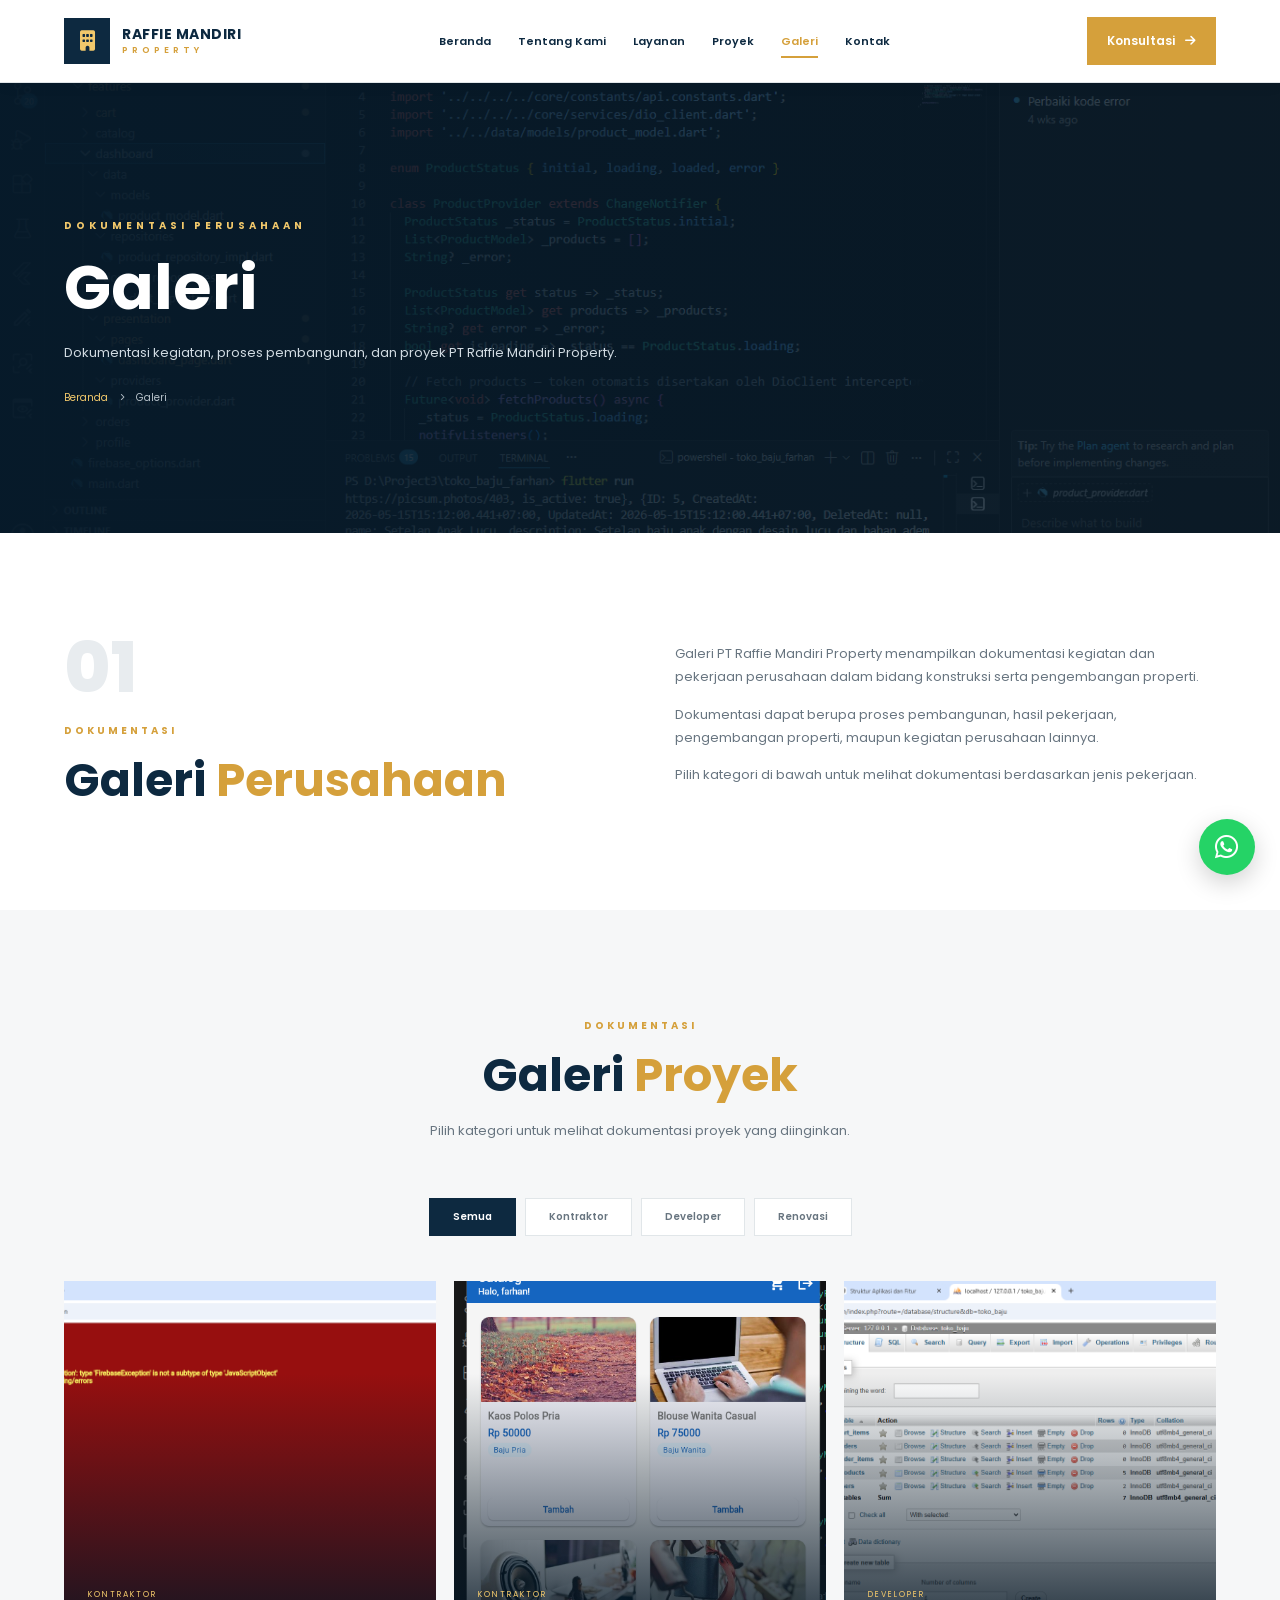
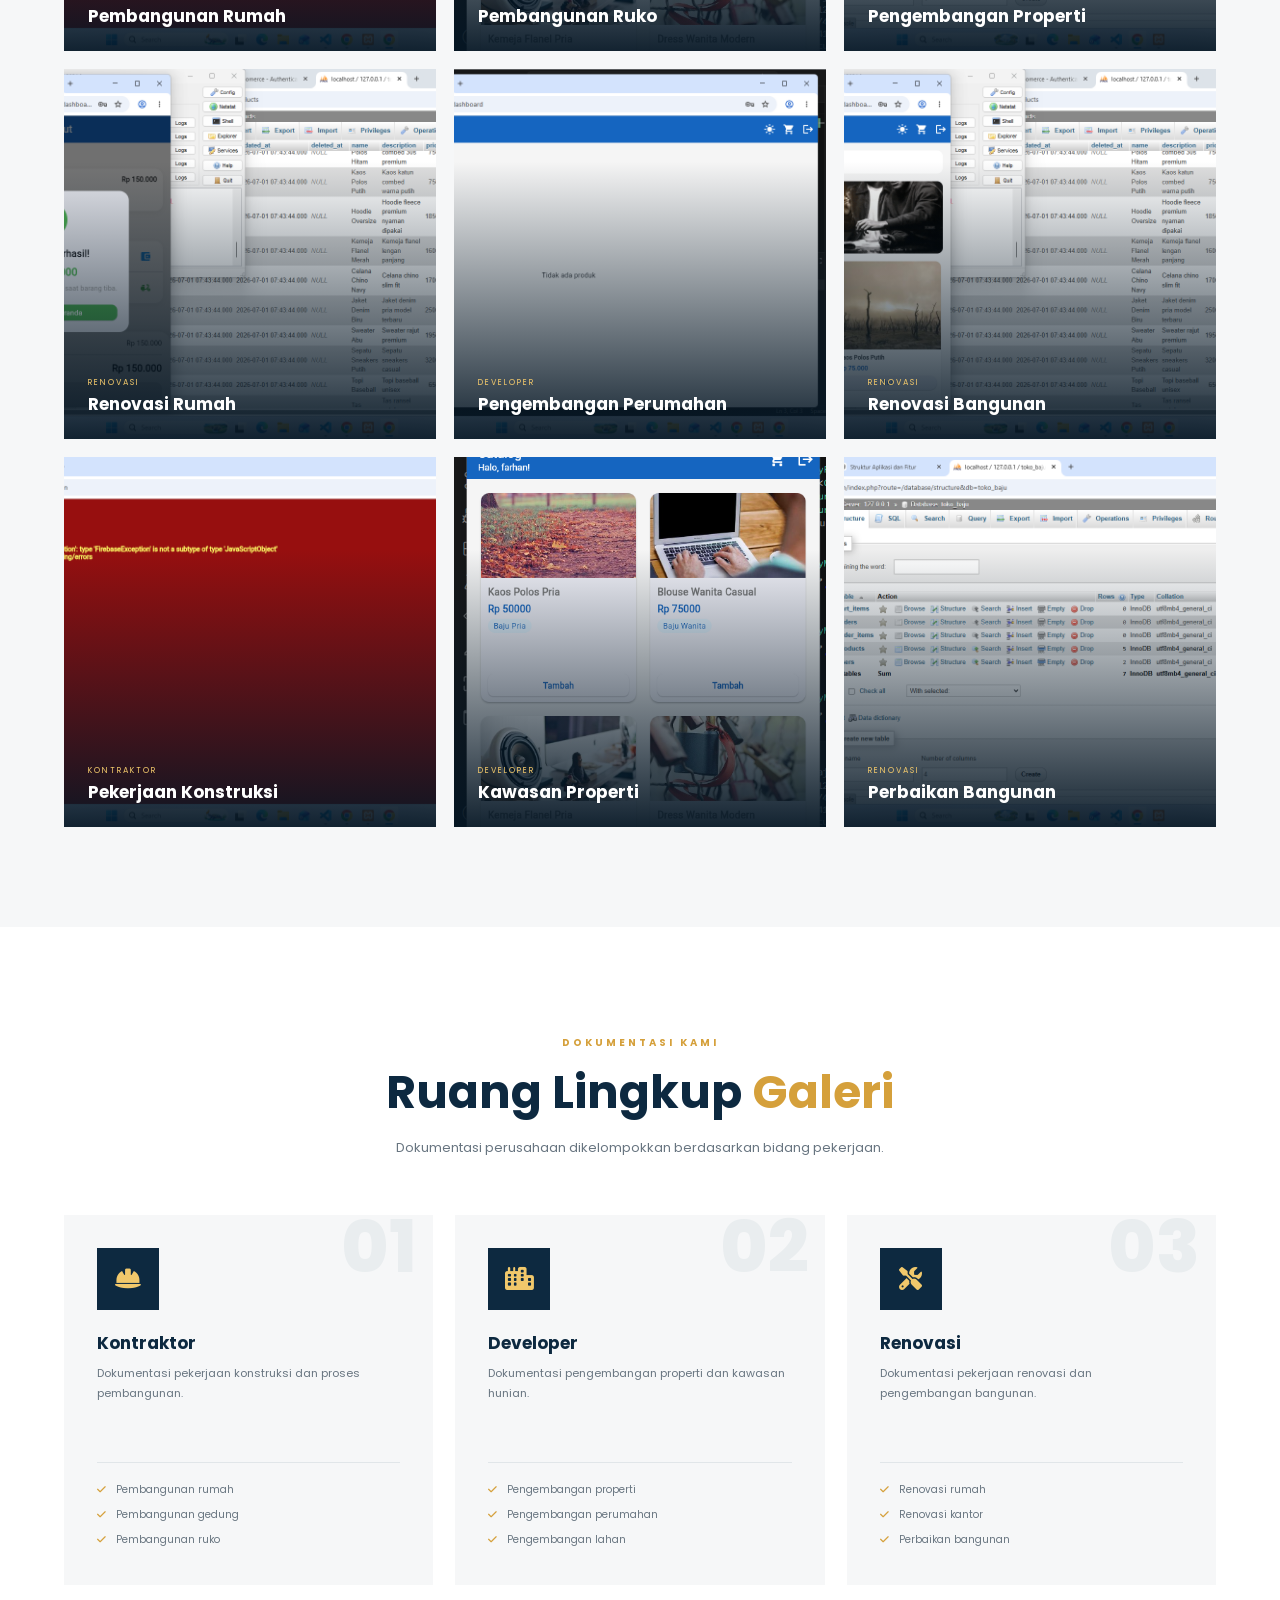
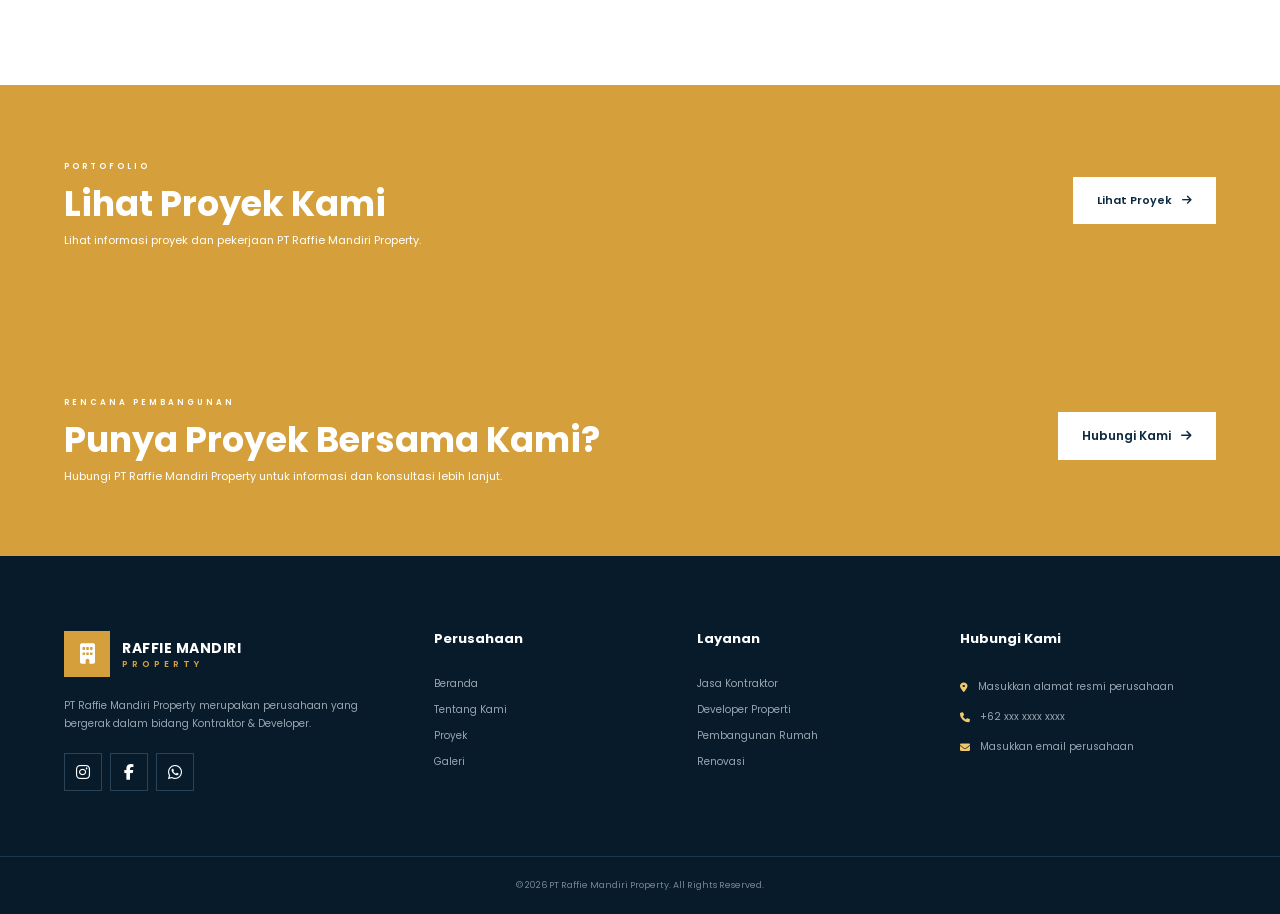
==== galeri.html @ cf50ecf3 "first commit" ====
<!DOCTYPE html>
<html lang="id">

<head>
    <meta charset="UTF-8">
    <meta name="viewport" content="width=device-width, initial-scale=1.0">

    <title>Galeri | PT Raffie Mandiri Property</title>

    <meta name="description"
          content="Galeri dokumentasi proyek dan kegiatan PT Raffie Mandiri Property dalam bidang kontraktor dan developer.">

    <!-- GOOGLE FONT -->
    <link rel="preconnect" href="https://fonts.googleapis.com">
    <link rel="preconnect"
          href="https://fonts.gstatic.com"
          crossorigin>

    <link href="https://fonts.googleapis.com/css2?family=Poppins:wght@400;500;600;700;800&display=swap"
          rel="stylesheet">

    <!-- FONT AWESOME -->
    <link rel="stylesheet"
          href="https://cdnjs.cloudflare.com/ajax/libs/font-awesome/6.5.2/css/all.min.css">

    <!-- CSS -->
    <link rel="stylesheet" href="css/style.css">

</head>

<body>


<!-- =====================================================
     HEADER
===================================================== -->

<header class="header" id="header">

    <div class="container navbar">

        <!-- LOGO -->
        <a href="index.html" class="logo">

            <div class="logo-icon">
                <i class="fa-solid fa-building"></i>
            </div>

            <div class="logo-text">
                <strong>RAFFIE MANDIRI</strong>
                <span>PROPERTY</span>
            </div>

        </a>


        <!-- NAVIGATION -->
        <nav class="nav-menu" id="navMenu">

            <a href="index.html">
                Beranda
            </a>

            <a href="tentang.html">
                Tentang Kami
            </a>

            <a href="layanan.html">
                Layanan
            </a>

            <a href="proyek.html">
                Proyek
            </a>

            <a href="galeri.html" class="active">
                Galeri
            </a>

            <a href="kontak.html">
                Kontak
            </a>

        </nav>


        <!-- BUTTON KONSULTASI -->
        <a href="kontak.html"
           class="btn btn-nav">

            Konsultasi

            <i class="fa-solid fa-arrow-right"></i>

        </a>


        <!-- MOBILE MENU -->
        <button class="menu-toggle"
                id="menuToggle"
                aria-label="Buka menu">

            <i class="fa-solid fa-bars"></i>

        </button>

    </div>

</header>


<!-- =====================================================
     HERO
===================================================== -->

<section class="page-hero">

    <div class="container">

        <span class="hero-small">
            DOKUMENTASI PERUSAHAAN
        </span>

        <h1>
            Galeri
        </h1>

        <p class="hero-description">
            Dokumentasi kegiatan, proses pembangunan,
            dan proyek PT Raffie Mandiri Property.
        </p>


        <div class="breadcrumb">

            <a href="index.html">
                Beranda
            </a>

            <i class="fa-solid fa-chevron-right"></i>

            <span>
                Galeri
            </span>

        </div>

    </div>

</section>


<!-- =====================================================
     INTRO GALERI
===================================================== -->

<section class="section">

    <div class="container service-introduction">

        <!-- LEFT -->
        <div>

            <span class="service-page-number">
                01
            </span>

            <span class="section-label">
                Dokumentasi
            </span>

            <h2>
                Galeri
                <span>Perusahaan</span>
            </h2>

        </div>


        <!-- RIGHT -->
        <div>

            <p>
                Galeri PT Raffie Mandiri Property
                menampilkan dokumentasi kegiatan dan
                pekerjaan perusahaan dalam bidang
                konstruksi serta pengembangan properti.
            </p>

            <p>
                Dokumentasi dapat berupa proses pembangunan,
                hasil pekerjaan, pengembangan properti,
                maupun kegiatan perusahaan lainnya.
            </p>

            <p>
                Pilih kategori di bawah untuk melihat
                dokumentasi berdasarkan jenis pekerjaan.
            </p>

        </div>

    </div>

</section>


<!-- =====================================================
     GALERI
===================================================== -->

<section class="project-section">

    <div class="container">


        <!-- TITLE -->
        <div class="section-center">

            <span class="section-label">
                Dokumentasi
            </span>

            <h2>
                Galeri
                <span>Proyek</span>
            </h2>

            <p>
                Pilih kategori untuk melihat dokumentasi
                proyek yang diinginkan.
            </p>

        </div>


        <!-- =================================================
             FILTER
        ================================================== -->

        <div class="gallery-filter">

            <button class="active"
                    data-filter="all">
                Semua
            </button>

            <button data-filter="kontraktor">
                Kontraktor
            </button>

            <button data-filter="developer">
                Developer
            </button>

            <button data-filter="renovasi">
                Renovasi
            </button>

        </div>


        <!-- =================================================
             GALLERY GRID
        ================================================== -->

        <div class="gallery-grid">


            <!-- =================================================
                 GALERI 01
            ================================================== -->

            <article class="gallery-item"
                     data-category="kontraktor">

                <img src="images/proyek-1.jpg"
                     alt="Dokumentasi pembangunan rumah"
                     loading="lazy">

                <div class="gallery-overlay">

                    <span>
                        KONTRAKTOR
                    </span>

                    <h3>
                        Pembangunan Rumah
                    </h3>

                </div>


                <button class="gallery-view"
                        data-image="images/proyek-1.jpg"
                        aria-label="Lihat foto pembangunan rumah">

                    <i class="fa-solid fa-expand"></i>

                </button>

            </article>


            <!-- =================================================
                 GALERI 02
            ================================================== -->

            <article class="gallery-item"
                     data-category="kontraktor">

                <img src="images/proyek-2.jpg"
                     alt="Dokumentasi pembangunan ruko"
                     loading="lazy">

                <div class="gallery-overlay">

                    <span>
                        KONTRAKTOR
                    </span>

                    <h3>
                        Pembangunan Ruko
                    </h3>

                </div>


                <button class="gallery-view"
                        data-image="images/proyek-2.jpg"
                        aria-label="Lihat foto pembangunan ruko">

                    <i class="fa-solid fa-expand"></i>

                </button>

            </article>


            <!-- =================================================
                 GALERI 03
            ================================================== -->

            <article class="gallery-item"
                     data-category="developer">

                <img src="images/proyek-3.jpg"
                     alt="Dokumentasi pengembangan properti"
                     loading="lazy">

                <div class="gallery-overlay">

                    <span>
                        DEVELOPER
                    </span>

                    <h3>
                        Pengembangan Properti
                    </h3>

                </div>


                <button class="gallery-view"
                        data-image="images/proyek-3.jpg"
                        aria-label="Lihat foto pengembangan properti">

                    <i class="fa-solid fa-expand"></i>

                </button>

            </article>


            <!-- =================================================
                 GALERI 04
            ================================================== -->

            <article class="gallery-item"
                     data-category="renovasi">

                <img src="images/proyek-4.jpg"
                     alt="Dokumentasi renovasi rumah"
                     loading="lazy">

                <div class="gallery-overlay">

                    <span>
                        RENOVASI
                    </span>

                    <h3>
                        Renovasi Rumah
                    </h3>

                </div>


                <button class="gallery-view"
                        data-image="images/proyek-4.jpg"
                        aria-label="Lihat foto renovasi rumah">

                    <i class="fa-solid fa-expand"></i>

                </button>

            </article>


            <!-- =================================================
                 GALERI 05
            ================================================== -->

            <article class="gallery-item"
                     data-category="developer">

                <img src="images/proyek-5.jpg"
                     alt="Dokumentasi pengembangan perumahan"
                     loading="lazy">

                <div class="gallery-overlay">

                    <span>
                        DEVELOPER
                    </span>

                    <h3>
                        Pengembangan Perumahan
                    </h3>

                </div>


                <button class="gallery-view"
                        data-image="images/proyek-5.jpg"
                        aria-label="Lihat foto pengembangan perumahan">

                    <i class="fa-solid fa-expand"></i>

                </button>

            </article>


            <!-- =================================================
                 GALERI 06
            ================================================== -->

            <article class="gallery-item"
                     data-category="renovasi">

                <img src="images/proyek-6.jpg"
                     alt="Dokumentasi renovasi bangunan"
                     loading="lazy">

                <div class="gallery-overlay">

                    <span>
                        RENOVASI
                    </span>

                    <h3>
                        Renovasi Bangunan
                    </h3>

                </div>


                <button class="gallery-view"
                        data-image="images/proyek-6.jpg"
                        aria-label="Lihat foto renovasi bangunan">

                    <i class="fa-solid fa-expand"></i>

                </button>

            </article>


            <!-- =================================================
                 GALERI 07
            ================================================== -->

            <article class="gallery-item"
                     data-category="kontraktor">

                <img src="images/proyek-1.jpg"
                     alt="Dokumentasi pekerjaan konstruksi"
                     loading="lazy">

                <div class="gallery-overlay">

                    <span>
                        KONTRAKTOR
                    </span>

                    <h3>
                        Pekerjaan Konstruksi
                    </h3>

                </div>


                <button class="gallery-view"
                        data-image="images/proyek-1.jpg"
                        aria-label="Lihat foto pekerjaan konstruksi">

                    <i class="fa-solid fa-expand"></i>

                </button>

            </article>


            <!-- =================================================
                 GALERI 08
            ================================================== -->

            <article class="gallery-item"
                     data-category="developer">

                <img src="images/proyek-2.jpg"
                     alt="Dokumentasi kawasan properti"
                     loading="lazy">

                <div class="gallery-overlay">

                    <span>
                        DEVELOPER
                    </span>

                    <h3>
                        Kawasan Properti
                    </h3>

                </div>


                <button class="gallery-view"
                        data-image="images/proyek-2.jpg"
                        aria-label="Lihat foto kawasan properti">

                    <i class="fa-solid fa-expand"></i>

                </button>

            </article>


            <!-- =================================================
                 GALERI 09
            ================================================== -->

            <article class="gallery-item"
                     data-category="renovasi">

                <img src="images/proyek-3.jpg"
                     alt="Dokumentasi perbaikan bangunan"
                     loading="lazy">

                <div class="gallery-overlay">

                    <span>
                        RENOVASI
                    </span>

                    <h3>
                        Perbaikan Bangunan
                    </h3>

                </div>


                <button class="gallery-view"
                        data-image="images/proyek-3.jpg"
                        aria-label="Lihat foto perbaikan bangunan">

                    <i class="fa-solid fa-expand"></i>

                </button>

            </article>


        </div>

    </div>

</section>


<!-- =====================================================
     KATEGORI DOKUMENTASI
===================================================== -->

<section class="section">

    <div class="container">

        <div class="section-center">

            <span class="section-label">
                Dokumentasi Kami
            </span>

            <h2>
                Ruang Lingkup
                <span>Galeri</span>
            </h2>

            <p>
                Dokumentasi perusahaan dikelompokkan
                berdasarkan bidang pekerjaan.
            </p>

        </div>


        <div class="business-grid">


            <!-- KONTRAKTOR -->
            <article class="business-card">

                <span class="business-card-number">
                    01
                </span>

                <div class="business-icon">
                    <i class="fa-solid fa-helmet-safety"></i>
                </div>

                <h3>
                    Kontraktor
                </h3>

                <p>
                    Dokumentasi pekerjaan konstruksi
                    dan proses pembangunan.
                </p>

                <ul>

                    <li>
                        <i class="fa-solid fa-check"></i>
                        Pembangunan rumah
                    </li>

                    <li>
                        <i class="fa-solid fa-check"></i>
                        Pembangunan gedung
                    </li>

                    <li>
                        <i class="fa-solid fa-check"></i>
                        Pembangunan ruko
                    </li>

                </ul>

            </article>


            <!-- DEVELOPER -->
            <article class="business-card">

                <span class="business-card-number">
                    02
                </span>

                <div class="business-icon">
                    <i class="fa-solid fa-city"></i>
                </div>

                <h3>
                    Developer
                </h3>

                <p>
                    Dokumentasi pengembangan properti
                    dan kawasan hunian.
                </p>

                <ul>

                    <li>
                        <i class="fa-solid fa-check"></i>
                        Pengembangan properti
                    </li>

                    <li>
                        <i class="fa-solid fa-check"></i>
                        Pengembangan perumahan
                    </li>

                    <li>
                        <i class="fa-solid fa-check"></i>
                        Pengembangan lahan
                    </li>

                </ul>

            </article>


            <!-- RENOVASI -->
            <article class="business-card">

                <span class="business-card-number">
                    03
                </span>

                <div class="business-icon">
                    <i class="fa-solid fa-screwdriver-wrench"></i>
                </div>

                <h3>
                    Renovasi
                </h3>

                <p>
                    Dokumentasi pekerjaan renovasi
                    dan pengembangan bangunan.
                </p>

                <ul>

                    <li>
                        <i class="fa-solid fa-check"></i>
                        Renovasi rumah
                    </li>

                    <li>
                        <i class="fa-solid fa-check"></i>
                        Renovasi kantor
                    </li>

                    <li>
                        <i class="fa-solid fa-check"></i>
                        Perbaikan bangunan
                    </li>

                </ul>

            </article>


        </div>

    </div>

</section>


<!-- =====================================================
     PROYEK CTA
===================================================== -->

<section class="next-profile">

    <div class="container next-profile-grid">

        <div>

            <span>
                PORTOFOLIO
            </span>

            <h2>
                Lihat Proyek Kami
            </h2>

            <p>
                Lihat informasi proyek dan pekerjaan
                PT Raffie Mandiri Property.
            </p>

        </div>


        <a href="proyek.html">

            Lihat Proyek

            <i class="fa-solid fa-arrow-right"></i>

        </a>

    </div>

</section>


<!-- =====================================================
     CTA
===================================================== -->

<section class="cta">

    <div class="container cta-content">

        <div>

            <span>
                RENCANA PEMBANGUNAN
            </span>

            <h2>
                Punya Proyek Bersama Kami?
            </h2>

            <p>
                Hubungi PT Raffie Mandiri Property
                untuk informasi dan konsultasi lebih lanjut.
            </p>

        </div>


        <a href="kontak.html"
           class="btn btn-light">

            Hubungi Kami

            <i class="fa-solid fa-arrow-right"></i>

        </a>

    </div>

</section>


<!-- =====================================================
     FOOTER
===================================================== -->

<footer class="footer">

    <div class="container footer-grid">


        <!-- COMPANY -->
        <div class="footer-company">

            <a href="index.html"
               class="logo footer-logo">

                <div class="logo-icon">
                    <i class="fa-solid fa-building"></i>
                </div>

                <div class="logo-text">

                    <strong>
                        RAFFIE MANDIRI
                    </strong>

                    <span>
                        PROPERTY
                    </span>

                </div>

            </a>


            <p>
                PT Raffie Mandiri Property merupakan
                perusahaan yang bergerak dalam bidang
                Kontraktor & Developer.
            </p>


            <div class="socials">

                <a href="#"
                   aria-label="Instagram">

                    <i class="fa-brands fa-instagram"></i>

                </a>


                <a href="#"
                   aria-label="Facebook">

                    <i class="fa-brands fa-facebook-f"></i>

                </a>


                <a href="#"
                   aria-label="WhatsApp">

                    <i class="fa-brands fa-whatsapp"></i>

                </a>

            </div>

        </div>


        <!-- MENU -->
        <div class="footer-links">

            <h4>
                Perusahaan
            </h4>

            <a href="index.html">
                Beranda
            </a>

            <a href="tentang.html">
                Tentang Kami
            </a>

            <a href="proyek.html">
                Proyek
            </a>

            <a href="galeri.html">
                Galeri
            </a>

        </div>


        <!-- LAYANAN -->
        <div class="footer-links">

            <h4>
                Layanan
            </h4>

            <a href="layanan.html#kontraktor">
                Jasa Kontraktor
            </a>

            <a href="layanan.html#developer">
                Developer Properti
            </a>

            <a href="layanan.html#rumah">
                Pembangunan Rumah
            </a>

            <a href="layanan.html#renovasi">
                Renovasi
            </a>

        </div>


        <!-- CONTACT -->
        <div class="footer-contact">

            <h4>
                Hubungi Kami
            </h4>

            <p>

                <i class="fa-solid fa-location-dot"></i>

                <span>
                    Masukkan alamat resmi perusahaan
                </span>

            </p>


            <p>

                <i class="fa-solid fa-phone"></i>

                <span>
                    +62 xxx xxxx xxxx
                </span>

            </p>


            <p>

                <i class="fa-solid fa-envelope"></i>

                <span>
                    Masukkan email perusahaan
                </span>

            </p>

        </div>

    </div>


    <div class="footer-bottom">

        <p>
            &copy;
            <span id="year"></span>
            PT Raffie Mandiri Property.
            All Rights Reserved.
        </p>

    </div>

</footer>


<!-- =====================================================
     LIGHTBOX
===================================================== -->

<div class="gallery-lightbox"
     id="galleryLightbox">

    <button class="lightbox-close"
            id="lightboxClose"
            aria-label="Tutup gambar">

        <i class="fa-solid fa-xmark"></i>

    </button>


    <img src=""
         id="lightboxImage"
         alt="Preview dokumentasi proyek">

</div>


<!-- =====================================================
     WHATSAPP FLOATING
===================================================== -->

<a href="#"
   class="whatsapp"
   aria-label="Hubungi melalui WhatsApp">

    <i class="fa-brands fa-whatsapp"></i>

</a>


<!-- =====================================================
     BACK TO TOP
===================================================== -->

<button class="back-top"
        id="backTop"
        aria-label="Kembali ke atas">

    <i class="fa-solid fa-arrow-up"></i>

</button>


<!-- =====================================================
     JAVASCRIPT
===================================================== -->

<script src="js/script.js"></script>

</body>
</html>
---- css/style.css ----
/* =========================================================
   PT RAFFIE MANDIRI PROPERTY
   WEBSITE STYLE
========================================================= */

:root {
    --primary: #0d2940;
    --primary-dark: #071b2b;
    --primary-light: #173e59;

    --gold: #d5a03b;
    --gold-dark: #b98224;
    --gold-light: #f1c86b;

    --white: #ffffff;
    --light: #f6f7f8;
    --light-2: #edf1f3;

    --text: #17212b;
    --muted: #687580;
    --border: #e1e6e9;

    --shadow: 0 15px 40px rgba(7, 27, 43, 0.10);
    --transition: 0.3s ease;
}


/* =========================================================
   RESET
========================================================= */

* {
    margin: 0;
    padding: 0;
    box-sizing: border-box;
}

html {
    scroll-behavior: smooth;
    scroll-padding-top: 150px;
}

body {
    font-family: "Poppins", Arial, sans-serif;
    background: var(--white);
    color: var(--text);
    line-height: 1.7;
    overflow-x: hidden;
}

body,
button,
input,
textarea,
select {
    font-family: "Poppins", Arial, sans-serif;
}

a {
    color: inherit;
    text-decoration: none;
}

ul {
    list-style: none;
}

img {
    width: 100%;
    display: block;
}

button {
    font-family: inherit;
}

.container {
    width: min(1180px, 90%);
    margin: auto;
}

.section {
    padding: 100px 0;
}


/* =========================================================
   TYPOGRAPHY
========================================================= */

h1,
h2,
h3,
h4 {
    line-height: 1.25;
}

h2 {
    color: var(--primary);
    font-size: clamp(30px, 4vw, 46px);
    font-weight: 700;
}

h2 span {
    color: var(--gold);
}

p {
    line-height: 1.8;
}

.section-label {
    display: inline-block;
    color: var(--gold);
    font-size: 10px;
    font-weight: 700;
    letter-spacing: 3px;
    text-transform: uppercase;
}

.section-label.light {
    color: var(--gold-light);
}

.section-center {
    max-width: 720px;
    margin: 0 auto 55px;
    text-align: center;
}

.section-center h2 {
    margin: 10px 0 15px;
}

.section-center > p {
    color: var(--muted);
    font-size: 13px;
}


/* =========================================================
   BUTTON
========================================================= */

.btn {
    min-height: 48px;
    display: inline-flex;
    align-items: center;
    justify-content: center;
    gap: 10px;

    padding: 12px 24px;

    border: none;

    font-size: 12px;
    font-weight: 600;

    cursor: pointer;

    transition: var(--transition);
}

.btn i {
    transition: var(--transition);
}

.btn:hover i {
    transform: translateX(4px);
}

.btn-primary {
    color: var(--white);
    background: var(--gold);
}

.btn-primary:hover {
    background: var(--gold-dark);
    transform: translateY(-2px);
}

.btn-light {
    color: var(--primary);
    background: var(--white);
}

.btn-light:hover {
    color: var(--white);
    background: var(--primary-dark);
}


/* =========================================================
   HEADER
========================================================= */

.header {
    position: sticky;
    top: 0;
    z-index: 1000;

    width: 100%;

    background: rgba(255, 255, 255, 0.98);

    border-bottom: 1px solid var(--border);

    box-shadow: 0 3px 15px rgba(0, 0, 0, 0.04);
}

.navbar {
    min-height: 82px;

    display: flex;
    align-items: center;
    justify-content: space-between;

    gap: 25px;
}


/* =========================================================
   LOGO
========================================================= */

.logo {
    display: flex;
    align-items: center;
    gap: 12px;

    flex-shrink: 0;
}

.logo-icon {
    width: 46px;
    height: 46px;

    display: grid;
    place-items: center;

    color: var(--gold-light);
    background: var(--primary);

    font-size: 20px;
}

.logo-text {
    display: flex;
    flex-direction: column;

    line-height: 1.15;
}

.logo-text strong {
    color: var(--primary);

    font-size: 14px;
    font-weight: 700;

    letter-spacing: .5px;
}

.logo-text span {
    margin-top: 3px;

    color: var(--gold);

    font-size: 9px;
    font-weight: 600;

    letter-spacing: 4px;
}


/* =========================================================
   MAIN NAVIGATION
========================================================= */

.nav-menu {
    display: flex;
    align-items: center;
    justify-content: center;

    gap: 27px;
}

.nav-menu a {
    position: relative;

    padding: 30px 0;

    color: var(--primary);

    font-size: 11px;
    font-weight: 600;

    transition: var(--transition);
}

.nav-menu a::after {
    content: "";

    position: absolute;

    left: 0;
    bottom: 22px;

    width: 0;
    height: 2px;

    background: var(--gold);

    transition: var(--transition);
}

.nav-menu a:hover,
.nav-menu a.active {
    color: var(--gold);
}

.nav-menu a:hover::after,
.nav-menu a.active::after {
    width: 100%;
}

.btn-nav {
    padding: 11px 20px;

    color: var(--white);
    background: var(--gold);
}

.btn-nav:hover {
    background: var(--gold-dark);
}

.menu-toggle {
    width: 44px;
    height: 44px;

    display: none;
    place-items: center;

    border: none;

    color: var(--white);
    background: var(--primary);

    font-size: 19px;

    cursor: pointer;
}


/* =========================================================
   HERO INDEX
========================================================= */

.hero {
    position: relative;

    min-height: 720px;

    display: flex;
    align-items: center;

    color: var(--white);

    background:
        linear-gradient(
            90deg,
            rgba(5, 22, 36, .97) 0%,
            rgba(8, 30, 47, .91) 48%,
            rgba(8, 30, 47, .45) 100%
        ),
        url("../images/hero.jpg")
        center / cover no-repeat;
}

.hero-content {
    position: relative;
    z-index: 2;

    max-width: 780px;

    padding: 100px 0;
}

.hero-small {
    display: inline-block;

    margin-bottom: 15px;

    color: var(--gold-light);

    font-size: 10px;
    font-weight: 700;

    letter-spacing: 4px;

    text-transform: uppercase;
}

.hero h1 {
    max-width: 850px;

    margin-bottom: 22px;

    color: var(--white);

    font-size: clamp(42px, 6vw, 72px);
    font-weight: 800;

    line-height: 1.08;
}

.hero h1 span {
    color: var(--gold-light);
}

.hero-content > p {
    max-width: 680px;

    margin-bottom: 30px;

    color: #d2dce4;

    font-size: 14px;
}

.hero-buttons {
    display: flex;
    flex-wrap: wrap;

    gap: 12px;
}


/* =========================================================
   PAGE HERO
========================================================= */

.page-hero {
    min-height: 450px;

    display: flex;
    align-items: center;

    color: var(--white);

    background:
        linear-gradient(
            90deg,
            rgba(6, 26, 42, .97),
            rgba(6, 26, 42, .72)
        ),
        url("../images/hero.jpg")
        center / cover no-repeat;
}

.page-hero .container {
    padding: 80px 0;
}

.page-hero h1 {
    margin-bottom: 15px;

    color: var(--white);

    font-size: clamp(40px, 5vw, 62px);
    font-weight: 700;
}

.hero-description {
    max-width: 700px;

    margin-bottom: 25px;

    color: #d1dbe2;

    font-size: 13px;
}

.breadcrumb {
    display: flex;
    align-items: center;

    gap: 12px;

    color: #b7c2ca;

    font-size: 10px;
}

.breadcrumb a {
    color: var(--gold-light);
}

.breadcrumb i {
    font-size: 7px;
}


/* =========================================================
   TENTANG - SUB NAVIGATION
========================================================= */

.company-navigation {
    position: sticky;
    top: 82px;
    z-index: 800;

    background: var(--white);

    border-bottom: 1px solid var(--border);

    box-shadow: 0 5px 15px rgba(0, 0, 0, .03);
}

.company-nav {
    display: grid;
    grid-template-columns: repeat(6, 1fr);
}

.company-nav a {
    min-height: 70px;

    display: flex;
    align-items: center;
    justify-content: center;

    gap: 7px;

    padding: 14px 8px;

    color: var(--primary);

    border-right: 1px solid var(--border);

    text-align: center;

    font-size: 10px;
    font-weight: 600;

    transition: var(--transition);
}

.company-nav a:first-child {
    border-left: 1px solid var(--border);
}

.company-nav a span {
    color: var(--gold);

    font-size: 9px;
    font-weight: 700;
}

.company-nav a:hover {
    color: var(--white);
    background: var(--primary);
}

.company-nav a:hover span {
    color: var(--gold-light);
}


/* =========================================================
   COMPANY SECTIONS
========================================================= */

.company-two-column {
    display: grid;
    grid-template-columns: 190px minmax(0, 1fr);

    gap: 65px;
}

.company-section-number {
    padding-right: 30px;

    border-right: 1px solid var(--border);
}

.company-section-number span {
    display: block;

    color: var(--gold);

    font-size: 70px;
    font-weight: 800;

    line-height: 1;
}

.company-section-number p {
    margin-top: 15px;

    color: var(--primary);

    font-size: 9px;
    font-weight: 700;

    letter-spacing: 2px;
}

.company-content {
    width: 100%;
    max-width: 900px;
}

.company-content h2 {
    margin: 10px 0 20px;
}

.company-content > p {
    margin-bottom: 16px;

    color: var(--muted);

    font-size: 13px;
}

.company-content strong {
    color: var(--primary);
}

.gold-line {
    width: 70px;
    height: 3px;

    margin-bottom: 28px;

    background: var(--gold);
}


/* =========================================================
   KATA PENGANTAR
========================================================= */

.company-content blockquote {
    position: relative;

    margin: 30px 0;

    padding: 28px 30px 28px 35px;

    color: var(--white);
    background: var(--primary);

    border-left: 5px solid var(--gold);

    font-size: 15px;
    font-style: italic;
}

.company-content blockquote::before {
    content: "“";

    position: absolute;

    top: -20px;
    right: 20px;

    color: rgba(255, 255, 255, .08);

    font-size: 100px;
    font-weight: 800;
}

.director-sign {
    display: flex;
    flex-direction: column;

    margin-top: 30px;
}

.director-sign span {
    color: var(--muted);
    font-size: 11px;
}

.director-sign strong {
    margin-top: 5px;

    color: var(--primary);
    font-size: 14px;
}

.director-sign small {
    margin-top: 2px;

    color: var(--gold);

    font-size: 10px;
    font-weight: 600;
}


/* =========================================================
   LATAR BELAKANG
========================================================= */

.background-company {
    background: var(--light);
}

.background-points {
    display: grid;
    grid-template-columns: repeat(3, 1fr);

    gap: 15px;

    margin-top: 35px;
}

.background-points > div {
    min-height: 125px;

    display: flex;
    align-items: flex-start;

    gap: 15px;

    padding: 22px;

    background: var(--white);

    border: 1px solid var(--border);

    transition: var(--transition);
}

.background-points > div:hover {
    transform: translateY(-5px);

    border-color: var(--gold);

    box-shadow: var(--shadow);
}

.background-points i {
    margin-top: 3px;

    color: var(--gold);

    font-size: 23px;
}

.background-points span {
    display: flex;
    flex-direction: column;

    color: var(--muted);

    font-size: 10px;
}

.background-points strong {
    margin-bottom: 4px;

    color: var(--primary);

    font-size: 13px;
}


/* =========================================================
   COMPANY PROFILE
========================================================= */

.company-profile-grid {
    display: grid;
    grid-template-columns: .95fr 1.05fr;

    gap: 50px;

    align-items: center;
}

.company-profile-image {
    position: relative;

    min-width: 0;
}

.company-profile-image > img {
    height: 520px;

    object-fit: cover;

    background: var(--light-2);
}

.image-label {
    position: absolute;

    right: -20px;
    bottom: 25px;

    display: flex;
    align-items: center;

    gap: 14px;

    padding: 20px 25px;

    color: var(--white);
    background: var(--gold);

    box-shadow: var(--shadow);
}

.image-label > i {
    font-size: 27px;
}

.image-label div {
    display: flex;
    flex-direction: column;
}

.image-label strong {
    color: var(--white);

    font-size: 12px;
}

.image-label span {
    font-size: 9px;
}

.company-profile-content {
    min-width: 0;
}

.company-profile-content > p {
    margin-bottom: 14px;

    color: var(--muted);

    font-size: 12px;
}

.profile-information {
    margin-top: 27px;

    border-top: 1px solid var(--border);
}

.profile-information > div {
    display: grid;
    grid-template-columns: 145px 1fr;

    gap: 15px;

    padding: 13px 0;

    border-bottom: 1px solid var(--border);
}

.profile-information span {
    color: var(--muted);

    font-size: 10px;
}

.profile-information strong {
    color: var(--primary);

    font-size: 11px;
}


/* =========================================================
   VISI MISI
========================================================= */

.vision-company {
    padding: 100px 0;

    background: var(--primary);
}

.vision-company .section-center h2 {
    color: var(--white);
}

.vision-company .section-center > p {
    color: #b6c2ca;
}

.vision-company-grid {
    display: grid;
    grid-template-columns: repeat(2, 1fr);

    gap: 25px;
}

.vision-company-card {
    position: relative;

    min-height: 360px;

    overflow: hidden;

    padding: 40px;

    background: var(--white);

    transition: var(--transition);
}

.vision-company-card:hover {
    transform: translateY(-7px);
}

.big-number {
    position: absolute;

    top: -30px;
    right: 10px;

    color: #f0f2f3;

    font-size: 115px;
    font-weight: 800;
}

.vision-company-icon {
    position: relative;

    width: 62px;
    height: 62px;

    display: grid;
    place-items: center;

    margin-bottom: 22px;

    color: var(--white);
    background: var(--gold);

    font-size: 23px;
}

.card-small-title {
    position: relative;

    color: var(--gold);

    font-size: 9px;
    font-weight: 700;

    letter-spacing: 3px;
}

.vision-company-card h3 {
    position: relative;

    margin: 8px 0 18px;

    color: var(--primary);

    font-size: 22px;
}

.vision-company-card p {
    position: relative;

    color: var(--muted);

    font-size: 12px;
}

.vision-company-card ul {
    position: relative;

    display: grid;

    gap: 12px;
}

.vision-company-card li {
    display: flex;

    gap: 10px;

    color: var(--muted);

    font-size: 11px;
}

.vision-company-card li i {
    margin-top: 4px;

    color: var(--gold);
}


/* =========================================================
   NILAI PERUSAHAAN
========================================================= */

.company-values {
    display: grid;
    grid-template-columns: repeat(4, 1fr);

    gap: 18px;
}

.company-value-card {
    position: relative;

    min-height: 250px;

    overflow: hidden;

    padding: 32px 24px;

    background: var(--white);

    border: 1px solid var(--border);

    transition: var(--transition);
}

.company-value-card > span {
    position: absolute;

    top: 5px;
    right: 15px;

    color: #edf0f2;

    font-size: 42px;
    font-weight: 800;
}

.company-value-card > i {
    position: relative;

    margin: 20px 0;

    color: var(--gold);

    font-size: 33px;
}

.company-value-card h3 {
    position: relative;

    margin-bottom: 8px;

    color: var(--primary);

    font-size: 16px;
}

.company-value-card p {
    position: relative;

    color: var(--muted);

    font-size: 10px;
}

.company-value-card:hover {
    transform: translateY(-7px);

    background: var(--primary);

    border-color: var(--primary);

    box-shadow: var(--shadow);
}

.company-value-card:hover h3 {
    color: var(--white);
}

.company-value-card:hover p {
    color: #b7c2ca;
}

.company-value-card:hover > span {
    color: rgba(255, 255, 255, .06);
}


/* =========================================================
   STRUKTUR ORGANISASI
========================================================= */

.organization-section {
    padding: 100px 0;

    background: var(--light);
}

.organization-chart {
    max-width: 1050px;

    margin: auto;
}

.organization-level {
    display: flex;
    justify-content: center;

    gap: 20px;
}

.organization-card {
    min-width: 215px;

    padding: 25px 20px;

    text-align: center;

    background: var(--white);

    border-bottom: 3px solid var(--gold);

    box-shadow: 0 10px 30px rgba(0, 0, 0, .05);

    transition: var(--transition);
}

.organization-card:hover {
    transform: translateY(-5px);

    box-shadow: var(--shadow);
}

.organization-card.main {
    min-width: 300px;

    color: var(--white);
    background: var(--primary);
}

.organization-icon {
    width: 52px;
    height: 52px;

    display: grid;
    place-items: center;

    margin: 0 auto 14px;

    color: var(--gold);
    background: #fff7e6;

    font-size: 20px;
}

.organization-card.main .organization-icon {
    color: var(--white);
    background: var(--gold);
}

.organization-card > span {
    color: var(--gold);

    font-size: 8px;
    font-weight: 700;

    letter-spacing: 2px;
}

.organization-card h3 {
    margin: 5px 0;

    color: var(--primary);

    font-size: 14px;
}

.organization-card.main h3 {
    color: var(--white);
}

.organization-card p {
    color: var(--muted);

    font-size: 9px;
}

.organization-card.main p {
    color: #c1ccd4;
}

.organization-line.vertical {
    width: 2px;
    height: 45px;

    margin: auto;

    background: #ccd4d9;
}

.level-three .organization-card {
    min-width: 175px;
}

.organization-card.small > i {
    margin-bottom: 10px;

    color: var(--gold);

    font-size: 23px;
}

.structure-note {
    max-width: 750px;

    display: flex;
    align-items: flex-start;

    gap: 14px;

    margin: 40px auto 0;

    padding: 18px 22px;

    background: #fff7e6;

    border-left: 3px solid var(--gold);
}

.structure-note i {
    margin-top: 3px;

    color: var(--gold);
}

.structure-note p {
    color: var(--muted);

    font-size: 10px;
}


/* =========================================================
   KEGIATAN USAHA
========================================================= */

.business-area-section {
    padding: 100px 0;

    background: var(--white);
}

.business-grid {
    display: grid;
    grid-template-columns: repeat(3, 1fr);

    gap: 22px;
}

.business-card {
    position: relative;

    min-height: 370px;

    overflow: hidden;

    padding: 32px;

    background: var(--light);

    border: 1px solid transparent;
    border-bottom: 3px solid transparent;

    transition: var(--transition);
}

.business-card:hover {
    transform: translateY(-7px);

    background: var(--white);

    border-color: var(--border);
    border-bottom-color: var(--gold);

    box-shadow: var(--shadow);
}

.business-card-number {
    position: absolute;

    top: -5px;
    right: 15px;

    color: #e9edef;

    font-size: 72px;
    font-weight: 800;

    line-height: 1;
}

.business-icon {
    position: relative;

    width: 62px;
    height: 62px;

    display: grid;
    place-items: center;

    margin-bottom: 23px;

    color: var(--gold-light);
    background: var(--primary);

    font-size: 23px;
}

.business-card h3 {
    position: relative;

    margin-bottom: 10px;

    color: var(--primary);

    font-size: 17px;
}

.business-card > p {
    position: relative;

    min-height: 80px;

    color: var(--muted);

    font-size: 11px;
}

.business-card ul {
    position: relative;

    display: grid;

    gap: 8px;

    margin-top: 18px;
    padding-top: 18px;

    border-top: 1px solid var(--border);
}

.business-card li {
    color: var(--muted);

    font-size: 10px;
}

.business-card li i {
    margin-right: 7px;

    color: var(--gold);
}


/* =========================================================
   NEXT PROFILE
========================================================= */

.next-profile {
    padding: 65px 0;

    color: var(--white);
    background: var(--gold);
}

.next-profile-grid {
    display: flex;
    align-items: center;
    justify-content: space-between;

    gap: 30px;
}

.next-profile span {
    font-size: 8px;
    font-weight: 600;

    letter-spacing: 3px;
}

.next-profile h2 {
    margin: 5px 0;

    color: var(--white);

    font-size: 35px;
}

.next-profile p {
    font-size: 11px;
}

.next-profile a {
    display: inline-flex;
    align-items: center;

    gap: 10px;

    flex-shrink: 0;

    padding: 14px 24px;

    color: var(--primary);
    background: var(--white);

    font-size: 11px;
    font-weight: 600;

    transition: var(--transition);
}

.next-profile a:hover {
    color: var(--white);
    background: var(--primary);
}


/* =========================================================
   LAYANAN
========================================================= */

.service-introduction {
    display: grid;
    grid-template-columns: 1fr 1fr;

    gap: 70px;

    align-items: center;
}

.service-page-number {
    display: block;

    margin-bottom: 12px;

    color: #e8ecef;

    font-size: 70px;
    font-weight: 800;

    line-height: 1;
}

.service-introduction h2 {
    margin-top: 10px;
}

.service-introduction > div:last-child p {
    margin-bottom: 14px;

    color: var(--muted);

    font-size: 13px;
}

.service-detail-section {
    padding: 20px 0 100px;
}

.service-detail-list {
    display: grid;

    gap: 75px;
}

.service-detail {
    display: grid;
    grid-template-columns: 1fr 1fr;

    gap: 65px;

    align-items: center;
}

.service-detail.reverse .service-detail-image {
    order: 2;
}

.service-detail-image {
    position: relative;

    height: 470px;

    overflow: hidden;

    background: var(--light);
}

.service-detail-image img {
    height: 100%;

    object-fit: cover;

    transition: .6s ease;
}

.service-detail:hover .service-detail-image img {
    transform: scale(1.05);
}

.service-detail-image > span {
    position: absolute;

    left: 25px;
    bottom: 12px;

    color: rgba(255, 255, 255, .92);

    font-size: 70px;
    font-weight: 800;
}

.service-detail-icon {
    width: 60px;
    height: 60px;

    display: grid;
    place-items: center;

    margin-bottom: 22px;

    color: var(--gold-light);
    background: var(--primary);

    font-size: 23px;
}

.service-detail-content h2 {
    margin: 7px 0 15px;

    font-size: 34px;
}

.service-detail-content > p {
    color: var(--muted);

    font-size: 12px;
}

.service-detail-content ul {
    display: grid;
    grid-template-columns: repeat(2, 1fr);

    gap: 11px;

    margin-top: 22px;
}

.service-detail-content li {
    color: var(--muted);

    font-size: 10px;
}

.service-detail-content li i {
    margin-right: 7px;

    color: var(--gold);
}


/* =========================================================
   PROYEK
========================================================= */

.project-section {
    padding: 100px 0;

    background: var(--light);
}

.project-grid {
    display: grid;
    grid-template-columns: repeat(3, 1fr);

    gap: 24px;
}

.project-card {
    overflow: hidden;

    background: var(--white);

    transition: var(--transition);
}

.project-card:hover {
    transform: translateY(-7px);

    box-shadow: var(--shadow);
}

.project-image {
    position: relative;

    height: 290px;

    overflow: hidden;
}

.project-image img {
    height: 100%;

    object-fit: cover;

    transition: .6s ease;
}

.project-card:hover .project-image img {
    transform: scale(1.06);
}

.project-category {
    position: absolute;

    left: 20px;
    bottom: 20px;

    padding: 7px 13px;

    color: var(--white);
    background: var(--gold);

    font-size: 8px;
    font-weight: 700;

    letter-spacing: 1px;
}

.project-content {
    padding: 25px;
}

.project-content h3 {
    margin-bottom: 10px;

    color: var(--primary);

    font-size: 17px;
}

.project-content p {
    color: var(--muted);

    font-size: 10px;
}

.project-meta {
    display: flex;
    flex-wrap: wrap;

    gap: 15px;

    margin-top: 18px;
    padding-top: 15px;

    border-top: 1px solid var(--border);
}

.project-meta span {
    color: var(--muted);

    font-size: 9px;
}

.project-meta i {
    margin-right: 5px;

    color: var(--gold);
}


/* =========================================================
   GALERI
========================================================= */

.gallery-filter {
    display: flex;
    justify-content: center;
    flex-wrap: wrap;

    gap: 9px;

    margin-bottom: 45px;
}

.gallery-filter button {
    padding: 10px 23px;

    color: var(--muted);
    background: var(--white);

    border: 1px solid var(--border);

    font-size: 10px;
    font-weight: 600;

    cursor: pointer;

    transition: var(--transition);
}

.gallery-filter button:hover,
.gallery-filter button.active {
    color: var(--white);
    background: var(--primary);

    border-color: var(--primary);
}

.gallery-grid {
    display: grid;
    grid-template-columns: repeat(3, 1fr);

    gap: 18px;
}

.gallery-item {
    position: relative;

    height: 370px;

    overflow: hidden;

    background: var(--light);
}

.gallery-item > img {
    height: 100%;

    object-fit: cover;

    transition: .6s ease;
}

.gallery-item:hover > img {
    transform: scale(1.07);
}

.gallery-overlay {
    position: absolute;
    inset: 0;

    display: flex;
    flex-direction: column;
    justify-content: flex-end;

    padding: 24px;

    color: var(--white);

    background:
        linear-gradient(
            transparent 25%,
            rgba(5, 22, 36, .94)
        );
}

.gallery-overlay > span {
    color: var(--gold-light);

    font-size: 8px;

    letter-spacing: 2px;
}

.gallery-overlay h3 {
    margin-top: 4px;

    font-size: 17px;
}

.gallery-view {
    position: absolute;

    top: 22px;
    right: 22px;

    width: 44px;
    height: 44px;

    border: none;

    color: var(--white);
    background: var(--gold);

    cursor: pointer;

    opacity: 0;

    transform: translateY(-10px);

    transition: var(--transition);
}

.gallery-item:hover .gallery-view {
    opacity: 1;
    transform: translateY(0);
}


/* =========================================================
   LIGHTBOX
========================================================= */

.gallery-lightbox {
    position: fixed;
    inset: 0;

    z-index: 9999;

    display: none;
    align-items: center;
    justify-content: center;

    padding: 40px;

    background: rgba(0, 0, 0, .92);
}

.gallery-lightbox.show {
    display: flex;
}

.gallery-lightbox img {
    width: auto;

    max-width: 1100px;
    max-height: 85vh;

    object-fit: contain;
}

.lightbox-close {
    position: absolute;

    top: 25px;
    right: 30px;

    width: 45px;
    height: 45px;

    border: none;

    color: var(--primary);
    background: var(--white);

    font-size: 20px;

    cursor: pointer;
}


/* =========================================================
   CONTACT
========================================================= */

.contact-company-grid {
    display: grid;
    grid-template-columns: .9fr 1.1fr;

    gap: 70px;

    align-items: center;
}

.contact-company-info h2 {
    margin: 10px 0 20px;
}

.contact-company-info > p {
    margin-bottom: 32px;

    color: var(--muted);

    font-size: 12px;
}

.company-contact-list {
    display: grid;
}

.company-contact-item {
    display: flex;
    align-items: center;

    gap: 17px;

    padding: 17px 0;

    border-bottom: 1px solid var(--border);
}

.company-contact-item > i {
    min-width: 50px;
    width: 50px;
    height: 50px;

    display: grid;
    place-items: center;

    color: var(--gold-light);
    background: var(--primary);

    font-size: 18px;
}

.company-contact-item div {
    display: flex;
    flex-direction: column;
}

.company-contact-item span {
    color: var(--gold);

    font-size: 8px;
    font-weight: 700;

    letter-spacing: 2px;
}

.company-contact-item strong {
    margin-top: 3px;

    color: var(--primary);

    font-size: 11px;
}


/* =========================================================
   CONTACT FORM
========================================================= */

.company-contact-form {
    padding: 42px;

    background: var(--light);
}

.company-contact-form h3 {
    margin: 8px 0;

    color: var(--primary);

    font-size: 25px;
}

.company-contact-form > p {
    margin-bottom: 27px;

    color: var(--muted);

    font-size: 10px;
}

.form-row {
    display: grid;
    grid-template-columns: 1fr 1fr;

    gap: 15px;
}

.form-group {
    display: flex;
    flex-direction: column;

    gap: 7px;

    margin-bottom: 16px;
}

.form-group label {
    color: var(--primary);

    font-size: 10px;
    font-weight: 600;
}

.form-group input,
.form-group select,
.form-group textarea {
    width: 100%;

    padding: 13px 14px;

    outline: none;

    color: var(--text);
    background: var(--white);

    border: 1px solid #dbe1e5;

    font-size: 11px;

    transition: var(--transition);
}

.form-group textarea {
    resize: vertical;
}

.form-group input:focus,
.form-group select:focus,
.form-group textarea:focus {
    border-color: var(--gold);

    box-shadow:
        0 0 0 3px rgba(213, 160, 59, .10);
}

.contact-submit {
    width: 100%;
}


/* =========================================================
   MAP
========================================================= */

.company-map {
    min-height: 350px;

    display: grid;
    place-items: center;

    background: var(--light-2);
}

.map-content {
    padding: 60px 20px;

    text-align: center;
}

.map-content > i {
    color: var(--gold);

    font-size: 44px;
}

.map-content h2 {
    margin: 15px 0 5px;

    font-size: 27px;
}

.map-content p {
    color: var(--muted);

    font-size: 10px;
}


/* =========================================================
   CTA
========================================================= */

.cta {
    padding: 70px 0;

    color: var(--white);
    background: var(--gold);
}

.cta-content {
    display: flex;
    align-items: center;
    justify-content: space-between;

    gap: 40px;
}

.cta-content span {
    font-size: 8px;
    font-weight: 600;

    letter-spacing: 3px;
}

.cta-content h2 {
    margin: 5px 0;

    color: var(--white);

    font-size: 35px;
}

.cta-content p {
    font-size: 11px;
}


/* =========================================================
   FOOTER
========================================================= */

.footer {
    color: #aeb8c1;
    background: var(--primary-dark);
}

.footer-grid {
    display: grid;
    grid-template-columns: 1.5fr 1fr 1fr 1.2fr;

    gap: 50px;

    padding-top: 75px;
    padding-bottom: 65px;
}

.footer-logo .logo-icon {
    color: var(--white);
    background: var(--gold);
}

.footer-logo .logo-text strong {
    color: var(--white);
}

.footer-company > p {
    max-width: 330px;

    margin-top: 20px;

    color: #98a6b0;

    font-size: 10px;
}

.socials {
    display: flex;

    gap: 8px;

    margin-top: 20px;
}

.socials a {
    width: 38px;
    height: 38px;

    display: grid;
    place-items: center;

    color: var(--white);

    border: 1px solid #294358;

    transition: var(--transition);
}

.socials a:hover {
    background: var(--gold);
    border-color: var(--gold);
}

.footer h4 {
    margin-bottom: 18px;

    color: var(--white);

    font-size: 13px;
}

.footer-links {
    display: flex;
    flex-direction: column;
    align-items: flex-start;

    gap: 9px;
}

.footer-links a {
    color: #98a6b0;

    font-size: 10px;

    transition: var(--transition);
}

.footer-links a:hover {
    padding-left: 4px;

    color: var(--gold-light);
}

.footer-contact {
    display: flex;
    flex-direction: column;

    gap: 12px;
}

.footer-contact p {
    display: flex;

    gap: 10px;

    color: #98a6b0;

    font-size: 10px;
}

.footer-contact i {
    margin-top: 4px;

    color: var(--gold-light);
}

.footer-bottom {
    padding: 20px;

    text-align: center;

    border-top: 1px solid #1c374b;
}

.footer-bottom p {
    color: #768792;

    font-size: 9px;
}


/* =========================================================
   WHATSAPP FLOATING
========================================================= */

.whatsapp {
    position: fixed;

    right: 25px;
    bottom: 25px;

    z-index: 900;

    width: 56px;
    height: 56px;

    display: grid;
    place-items: center;

    color: var(--white);
    background: #25d366;

    border-radius: 50%;

    box-shadow:
        0 8px 25px rgba(0, 0, 0, .18);

    font-size: 27px;

    transition: var(--transition);
}

.whatsapp:hover {
    transform: translateY(-4px) scale(1.05);
}


/* =========================================================
   BACK TO TOP
========================================================= */

.back-top {
    position: fixed;

    right: 31px;
    bottom: 95px;

    z-index: 899;

    width: 42px;
    height: 42px;

    display: grid;
    place-items: center;

    border: none;

    color: var(--white);
    background: var(--primary);

    cursor: pointer;

    opacity: 0;
    visibility: hidden;

    transform: translateY(10px);

    transition: var(--transition);
}

.back-top.show {
    opacity: 1;
    visibility: visible;

    transform: translateY(0);
}

.back-top:hover {
    background: var(--gold);
}


/* =========================================================
   TABLET
========================================================= */

@media (max-width: 1100px) {

    .nav-menu {
        gap: 17px;
    }

    .nav-menu a {
        font-size: 10px;
    }

    .company-nav {
        grid-template-columns: repeat(3, 1fr);
    }

    .company-nav a {
        border-bottom: 1px solid var(--border);
    }

    .business-grid,
    .project-grid {
        grid-template-columns: repeat(2, 1fr);
    }

    .company-values {
        grid-template-columns: repeat(2, 1fr);
    }

    .gallery-grid {
        grid-template-columns: repeat(2, 1fr);
    }

    .footer-grid {
        grid-template-columns: repeat(2, 1fr);
    }

}


/* =========================================================
   TABLET / MOBILE NAV
========================================================= */

@media (max-width: 900px) {

    html {
        scroll-padding-top: 80px;
    }

    .navbar {
        min-height: 72px;
    }

    .btn-nav {
        display: none;
    }

    .menu-toggle {
        display: grid;
    }

    .nav-menu {
        position: absolute;

        top: 72px;
        left: 0;

        width: 100%;

        display: none;
        flex-direction: column;
        align-items: stretch;

        gap: 0;

        padding: 8px 5% 20px;

        background: var(--white);

        border-top: 1px solid var(--border);

        box-shadow:
            0 15px 30px rgba(0, 0, 0, .08);
    }

    .nav-menu.active {
        display: flex;
    }

    .nav-menu a {
        width: 100%;

        padding: 14px 5px;

        border-bottom: 1px solid var(--border);

        font-size: 11px;
    }

    .nav-menu a::after {
        display: none;
    }

    .company-navigation {
        position: static;
    }

    .company-two-column {
        grid-template-columns: 130px minmax(0, 1fr);

        gap: 35px;
    }

    .company-profile-grid {
        grid-template-columns: 1fr;
    }

    .company-profile-image {
        max-width: 600px;
    }

    .organization-level {
        flex-wrap: wrap;
    }

    .service-detail {
        gap: 40px;
    }

    .contact-company-grid {
        grid-template-columns: 1fr;

        gap: 50px;
    }

}


/* =========================================================
   MOBILE
========================================================= */

@media (max-width: 700px) {

    .container {
        width: 92%;
    }

    .section,
    .vision-company,
    .organization-section,
    .business-area-section,
    .project-section {
        padding: 70px 0;
    }

    h2 {
        font-size: 30px;
    }


    /* LOGO */

    .logo-icon {
        width: 41px;
        height: 41px;

        font-size: 18px;
    }

    .logo-text strong {
        font-size: 11px;
    }

    .logo-text span {
        font-size: 7px;
        letter-spacing: 3px;
    }


    /* HERO */

    .hero {
        min-height: 650px;
    }

    .hero-content {
        padding: 80px 0;
    }

    .hero h1 {
        font-size: 40px;
    }

    .page-hero {
        min-height: 390px;
    }

    .page-hero .container {
        padding: 60px 0;
    }

    .page-hero h1 {
        font-size: 38px;
    }


    /* COMPANY SUBMENU */

    .company-nav {
        grid-template-columns: repeat(2, 1fr);
    }

    .company-nav a {
        min-height: 60px;

        justify-content: flex-start;

        padding: 12px;
    }


    /* COMPANY */

    .company-two-column {
        grid-template-columns: 1fr;

        gap: 25px;
    }

    .company-section-number {
        padding-right: 0;
        padding-bottom: 18px;

        border-right: none;
        border-bottom: 1px solid var(--border);
    }

    .company-section-number span {
        font-size: 50px;
    }

    .background-points {
        grid-template-columns: 1fr;
    }

    .company-profile-image > img {
        height: 420px;
    }

    .image-label {
        right: 12px;
    }

    .profile-information > div {
        grid-template-columns: 1fr;

        gap: 3px;
    }


    /* VISI MISI */

    .vision-company-grid {
        grid-template-columns: 1fr;
    }

    .vision-company-card {
        min-height: auto;

        padding: 32px 25px;
    }


    /* VALUES */

    .company-values {
        grid-template-columns: 1fr;
    }


    /* ORGANIZATION */

    .organization-level {
        flex-direction: column;
        align-items: center;
    }

    .organization-card,
    .organization-card.main,
    .level-three .organization-card {
        width: 100%;
        max-width: 360px;

        min-width: 0;
    }


    /* BUSINESS */

    .business-grid {
        grid-template-columns: 1fr;
    }

    .business-card {
        min-height: auto;
    }


    /* LAYANAN */

    .service-introduction {
        grid-template-columns: 1fr;

        gap: 30px;
    }

    .service-detail,
    .service-detail.reverse {
        grid-template-columns: 1fr;

        gap: 30px;
    }

    .service-detail.reverse .service-detail-image {
        order: 0;
    }

    .service-detail-image {
        height: 370px;
    }

    .service-detail-content h2 {
        font-size: 28px;
    }

    .service-detail-content ul {
        grid-template-columns: 1fr;
    }


    /* PROJECT */

    .project-grid {
        grid-template-columns: 1fr;
    }

    .project-image {
        height: 320px;
    }


    /* GALLERY */

    .gallery-grid {
        grid-template-columns: 1fr;
    }

    .gallery-item {
        height: 380px;
    }

    .gallery-view {
        opacity: 1;

        transform: none;
    }


    /* CONTACT */

    .company-contact-form {
        padding: 30px 20px;
    }

    .form-row {
        grid-template-columns: 1fr;
    }


    /* NEXT / CTA */

    .next-profile-grid,
    .cta-content {
        flex-direction: column;
        align-items: flex-start;
    }

    .next-profile h2,
    .cta-content h2 {
        font-size: 29px;
    }


    /* FOOTER */

    .footer-grid {
        grid-template-columns: 1fr;

        gap: 35px;

        padding-top: 55px;
        padding-bottom: 50px;
    }

    .whatsapp {
        right: 18px;
        bottom: 18px;

        width: 52px;
        height: 52px;
    }

    .back-top {
        right: 23px;
        bottom: 82px;
    }

}


/* =========================================================
   SMALL MOBILE
========================================================= */

@media (max-width: 430px) {

    .hero h1 {
        font-size: 34px;
    }

    .page-hero h1 {
        font-size: 33px;
    }

    .hero-buttons {
        flex-direction: column;
    }

    .hero-buttons .btn {
        width: 100%;
    }

    .company-nav {
        grid-template-columns: 1fr;
    }

    .company-nav a {
        min-height: 52px;
    }

    .company-content blockquote {
        padding: 22px;
    }

    .company-profile-image > img {
        height: 350px;
    }

    .image-label {
        right: 10px;
        bottom: 15px;

        padding: 16px 20px;
    }

    .gallery-filter {
        justify-content: flex-start;
    }

    .gallery-item {
        height: 340px;
    }

    .service-detail-image {
        height: 330px;
    }

}

/* =========================================================
   INDEX - ABOUT
========================================================= */

.about-grid {
    display: grid;
    grid-template-columns: 1fr 1fr;
    gap: 75px;
    align-items: center;
}

.about-image {
    position: relative;
}

.about-image img {
    height: 580px;
    object-fit: cover;
}

.about-badge {
    position: absolute;
    right: -20px;
    bottom: 30px;

    padding: 22px 28px;

    color: var(--white);
    background: var(--gold);

    box-shadow: var(--shadow);
}

.about-badge strong {
    display: block;
    font-size: 30px;
}

.about-badge span {
    font-size: 10px;
}

.about-content h2 {
    margin: 10px 0 22px;
}

.about-content > p {
    margin-bottom: 14px;
    color: var(--muted);
    font-size: 12px;
}

.about-points {
    display: grid;
    gap: 16px;
    margin-top: 25px;
}

.about-point {
    display: flex;
    gap: 14px;
}

.about-point > i {
    margin-top: 4px;
    color: var(--gold);
    font-size: 18px;
}

.about-point strong {
    display: block;
    color: var(--primary);
    font-size: 12px;
}

.about-point span {
    color: var(--muted);
    font-size: 10px;
}


/* =========================================================
   INDEX - SERVICES
========================================================= */

.services-section {
    padding: 100px 0;
    background: var(--light);
}

.services-grid {
    display: grid;
    grid-template-columns: repeat(3, 1fr);
    gap: 20px;
}

.service-card {
    min-height: 250px;

    padding: 32px;

    background: var(--white);

    border-bottom: 3px solid transparent;

    transition: var(--transition);
}

.service-card:hover {
    transform: translateY(-7px);
    border-bottom-color: var(--gold);
    box-shadow: var(--shadow);
}

.service-card > i {
    margin-bottom: 22px;
    color: var(--gold);
    font-size: 34px;
}

.service-card h3 {
    margin-bottom: 10px;
    color: var(--primary);
    font-size: 16px;
}

.service-card p {
    color: var(--muted);
    font-size: 10px;
}


/* =========================================================
   INDEX - WHY US
========================================================= */

.business-why {
    padding: 100px 0;
    background: var(--primary);
}

.business-why-grid {
    display: grid;
    grid-template-columns: 1fr 1fr;
    gap: 75px;
    align-items: center;
}

.business-why-image {
    position: relative;
}

.business-why-image > img {
    height: 580px;
    object-fit: cover;
}

.business-image-badge {
    position: absolute;
    right: -20px;
    bottom: 30px;

    display: flex;
    align-items: center;
    gap: 14px;

    padding: 20px 25px;

    color: var(--white);
    background: var(--gold);
}

.business-image-badge > i {
    font-size: 27px;
}

.business-image-badge div {
    display: flex;
    flex-direction: column;
}

.business-image-badge strong {
    font-size: 12px;
}

.business-image-badge span {
    font-size: 9px;
}

.business-why-content h2 {
    margin: 10px 0 20px;
    color: var(--white);
}

.business-why-content > p {
    color: #b7c3cc;
    font-size: 12px;
}

.business-commitments {
    display: grid;
    grid-template-columns: 1fr 1fr;
    gap: 14px;
    margin-top: 28px;
}

.business-commitments > div {
    display: flex;
    gap: 13px;
    padding: 18px;

    border: 1px solid #345069;
}

.business-commitments > div > span {
    color: var(--gold-light);
    font-size: 18px;
    font-weight: 700;
}

.business-commitments strong {
    color: var(--white);
    font-size: 11px;
}

.business-commitments p {
    margin-top: 3px;
    color: #a7b4bd;
    font-size: 9px;
}


/* =========================================================
   INDEX RESPONSIVE
========================================================= */

@media (max-width: 900px) {

    .about-grid,
    .business-why-grid {
        grid-template-columns: 1fr;
    }

    .services-grid {
        grid-template-columns: repeat(2, 1fr);
    }

    .about-image,
    .business-why-image {
        max-width: 650px;
    }

    .about-badge,
    .business-image-badge {
        right: 15px;
    }
}

@media (max-width: 700px) {

    .services-section,
    .business-why {
        padding: 70px 0;
    }

    .services-grid {
        grid-template-columns: 1fr;
    }

    .about-image img,
    .business-why-image > img {
        height: 420px;
    }

    .business-commitments {
        grid-template-columns: 1fr;
    }
}
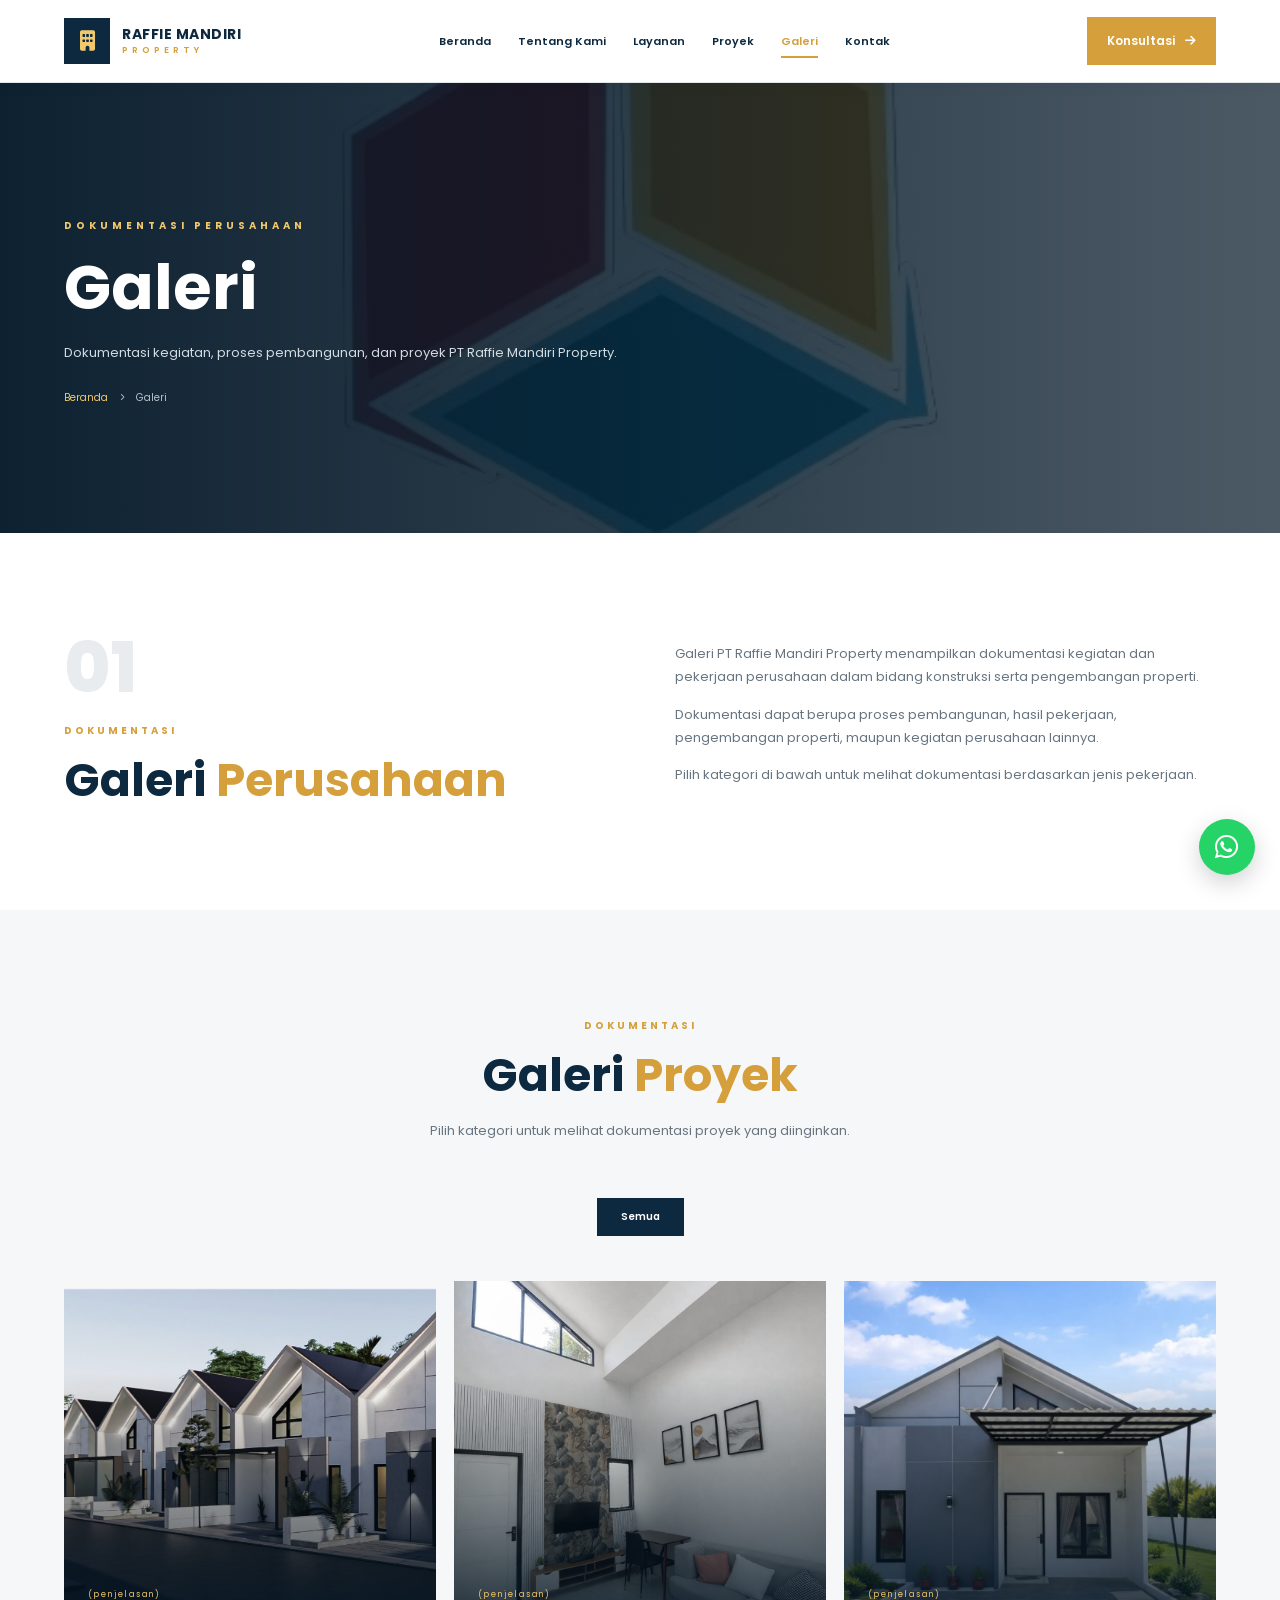
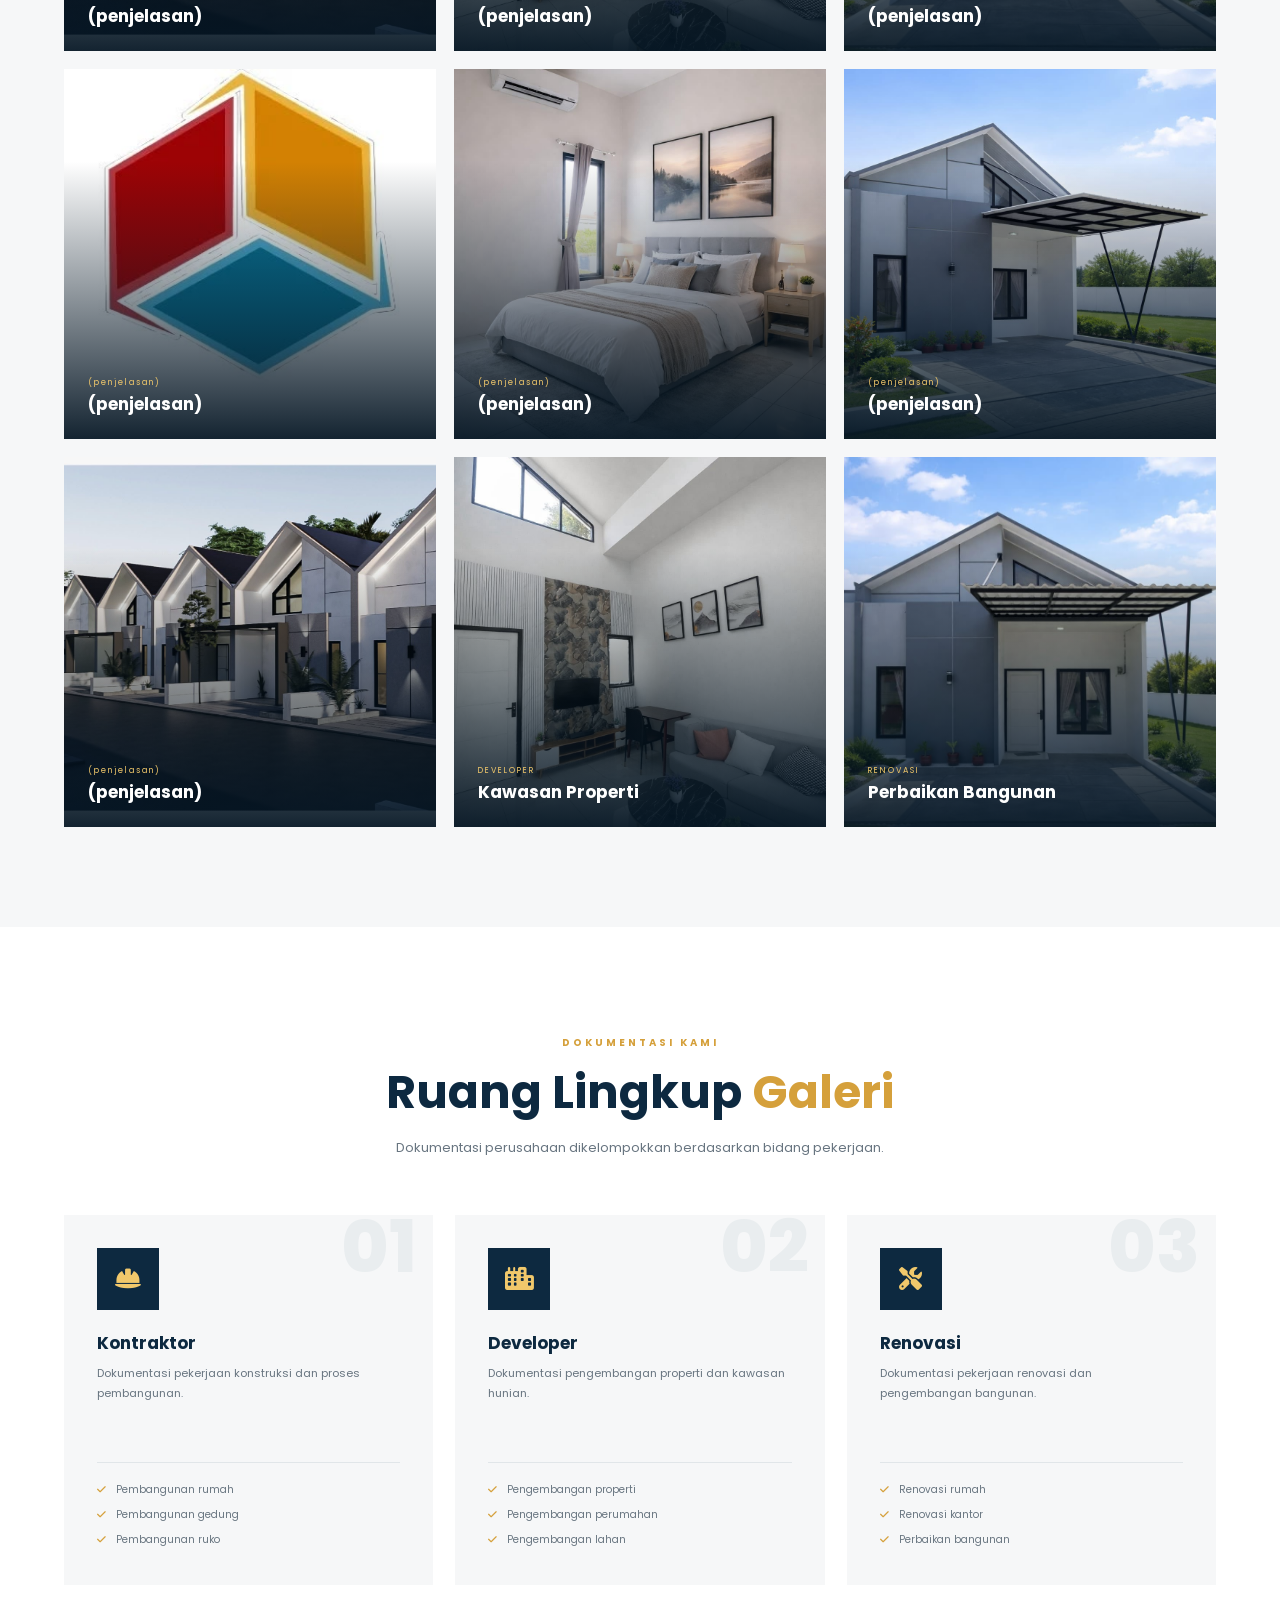
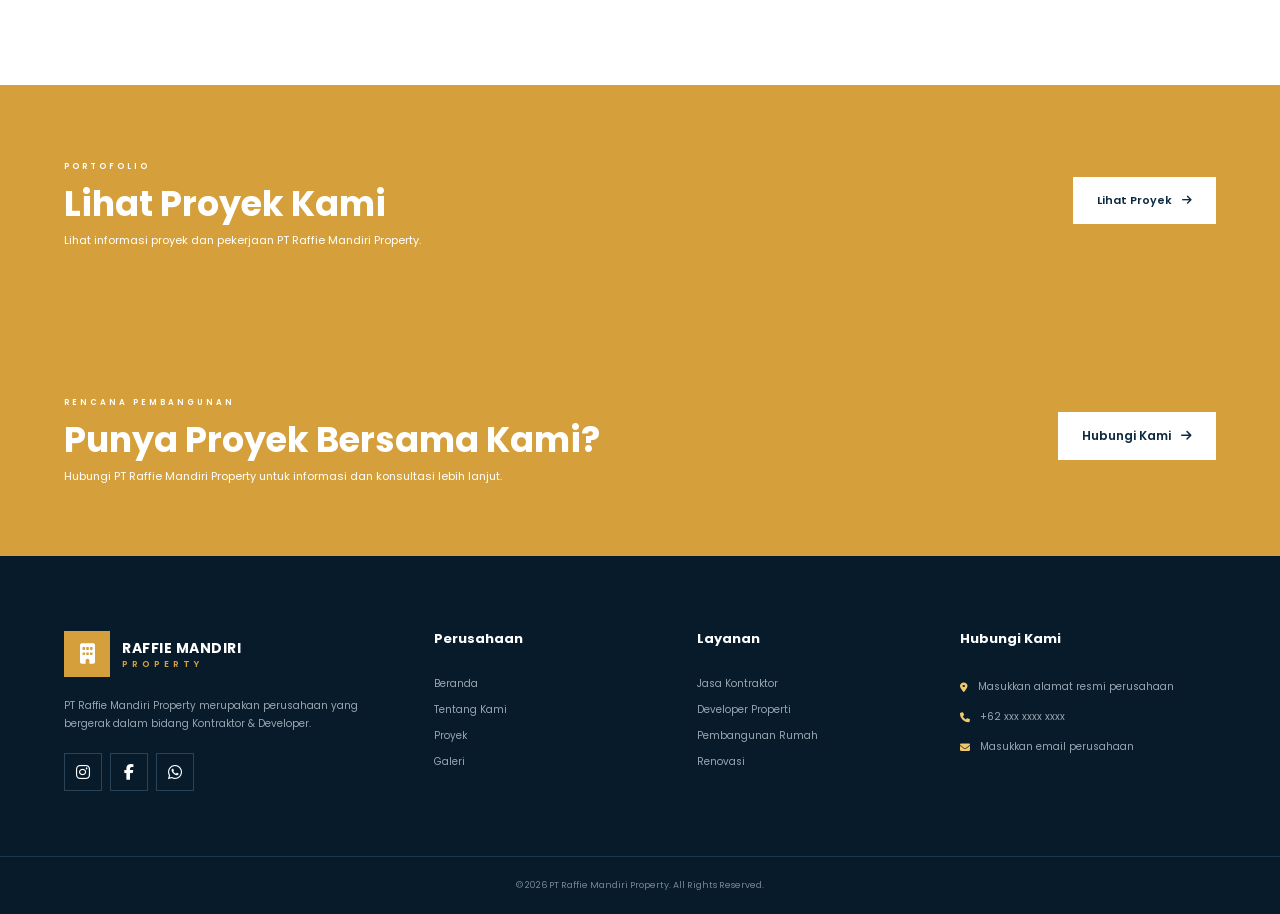
==== commit 7629059c: "first commit1" ====
--- a/galeri.html
+++ b/galeri.html
@@ -245,17 +245,7 @@
                 Semua
             </button>
 
-            <button data-filter="kontraktor">
-                Kontraktor
-            </button>
-
-            <button data-filter="developer">
-                Developer
-            </button>
-
-            <button data-filter="renovasi">
-                Renovasi
-            </button>
+            
 
         </div>
 
@@ -281,11 +271,11 @@
                 <div class="gallery-overlay">
 
                     <span>
-                        KONTRAKTOR
+                        (penjelasan)
                     </span>
 
                     <h3>
-                        Pembangunan Rumah
+                        (penjelasan)
                     </h3>
 
                 </div>
@@ -316,11 +306,11 @@
                 <div class="gallery-overlay">
 
                     <span>
-                        KONTRAKTOR
+                        (penjelasan)
                     </span>
 
                     <h3>
-                        Pembangunan Ruko
+                        (penjelasan)
                     </h3>
 
                 </div>
@@ -351,11 +341,11 @@
                 <div class="gallery-overlay">
 
                     <span>
-                        DEVELOPER
+                        (penjelasan)
                     </span>
 
                     <h3>
-                        Pengembangan Properti
+                        (penjelasan)
                     </h3>
 
                 </div>
@@ -386,11 +376,11 @@
                 <div class="gallery-overlay">
 
                     <span>
-                        RENOVASI
+                        (penjelasan)
                     </span>
 
                     <h3>
-                        Renovasi Rumah
+                        (penjelasan)
                     </h3>
 
                 </div>
@@ -421,11 +411,11 @@
                 <div class="gallery-overlay">
 
                     <span>
-                        DEVELOPER
+                        (penjelasan)
                     </span>
 
                     <h3>
-                        Pengembangan Perumahan
+                        (penjelasan)
                     </h3>
 
                 </div>
@@ -456,11 +446,11 @@
                 <div class="gallery-overlay">
 
                     <span>
-                        RENOVASI
+                        (penjelasan)
                     </span>
 
                     <h3>
-                        Renovasi Bangunan
+                        (penjelasan)
                     </h3>
 
                 </div>
@@ -491,11 +481,11 @@
                 <div class="gallery-overlay">
 
                     <span>
-                        KONTRAKTOR
+                        (penjelasan)
                     </span>
 
                     <h3>
-                        Pekerjaan Konstruksi
+                        (penjelasan)
                     </h3>
 
                 </div>
--- a/css/style.css
+++ b/css/style.css
@@ -3079,4 +3079,475 @@
     .business-commitments {
         grid-template-columns: 1fr;
     }
+}
+
+/* =====================================================
+   CONTACT MODERN PAGE
+===================================================== */
+
+.contact-intro {
+    background: var(--white);
+}
+
+/* CONTACT METHOD GRID */
+
+.contact-method-grid {
+    display: grid;
+    grid-template-columns: repeat(3, 1fr);
+    gap: 25px;
+    margin-top: 50px;
+}
+
+.contact-method-card {
+    display: flex;
+    flex-direction: column;
+    align-items: flex-start;
+
+    padding: 35px 30px;
+    background: var(--white);
+    border: 1px solid var(--border);
+    border-radius: 12px;
+
+    transition: var(--transition);
+}
+
+.contact-method-card:hover {
+    transform: translateY(-7px);
+    box-shadow: var(--shadow);
+    border-color: var(--gold);
+}
+
+.contact-method-icon {
+    width: 65px;
+    height: 65px;
+
+    display: flex;
+    align-items: center;
+    justify-content: center;
+
+    margin-bottom: 25px;
+    border-radius: 12px;
+    font-size: 30px;
+}
+
+.whatsapp-icon {
+    background: #e8f9ef;
+    color: #25d366;
+}
+
+.maps-icon {
+    background: #eaf2ff;
+    color: #4285f4;
+}
+
+.email-icon {
+    background: #fff4e1;
+    color: #d5a03b;
+}
+
+.contact-method-card h3 {
+    margin-bottom: 12px;
+    color: var(--primary);
+    font-size: 19px;
+}
+
+.contact-method-card p {
+    margin-bottom: 20px;
+    color: var(--muted);
+    font-size: 12px;
+    line-height: 1.9;
+}
+
+.contact-method-card > strong {
+    display: block;
+    margin-top: auto;
+    margin-bottom: 22px;
+    color: var(--primary);
+    font-size: 12px;
+    overflow-wrap: anywhere;
+}
+
+.contact-method-button {
+    display: inline-flex;
+    align-items: center;
+    gap: 12px;
+
+    padding: 13px 18px;
+
+    background: var(--primary);
+    color: var(--white);
+
+    border-radius: 6px;
+
+    font-size: 11px;
+    font-weight: 600;
+
+    transition: var(--transition);
+}
+
+.contact-method-button:hover {
+    background: var(--gold);
+    color: var(--white);
+}
+
+
+/* =====================================================
+   CONTACT FORM SECTION
+===================================================== */
+
+.contact-form-section {
+    padding: 100px 0;
+    background: var(--light);
+}
+
+.contact-main-grid {
+    display: grid;
+    grid-template-columns: 0.9fr 1.1fr;
+    gap: 75px;
+    align-items: start;
+}
+
+.contact-main-info h2 {
+    margin: 12px 0 20px;
+}
+
+.contact-main-info > p {
+    color: var(--muted);
+    font-size: 12px;
+    line-height: 2;
+}
+
+.contact-benefit-list {
+    display: grid;
+    gap: 25px;
+    margin-top: 35px;
+}
+
+.contact-benefit {
+    display: flex;
+    gap: 18px;
+}
+
+.contact-benefit > div {
+    width: 48px;
+    height: 48px;
+
+    display: flex;
+    align-items: center;
+    justify-content: center;
+
+    flex-shrink: 0;
+
+    background: var(--primary);
+    color: var(--gold);
+
+    border-radius: 8px;
+    font-size: 20px;
+}
+
+.contact-benefit h4 {
+    margin-bottom: 5px;
+    color: var(--primary);
+    font-size: 13px;
+}
+
+.contact-benefit p {
+    color: var(--muted);
+    font-size: 11px;
+    line-height: 1.8;
+}
+
+
+/* DIRECT WHATSAPP */
+
+.contact-direct-wa {
+    display: flex;
+    gap: 18px;
+
+    margin-top: 40px;
+    padding: 25px;
+
+    background: var(--primary);
+    color: var(--white);
+
+    border-radius: 10px;
+}
+
+.contact-direct-wa > i {
+    color: #25d366;
+    font-size: 38px;
+}
+
+.contact-direct-wa h4 {
+    margin-bottom: 7px;
+    font-size: 14px;
+}
+
+.contact-direct-wa p {
+    margin-bottom: 15px;
+    color: #b7c3cc;
+    font-size: 11px;
+    line-height: 1.8;
+}
+
+.contact-direct-wa a {
+    display: inline-flex;
+    align-items: center;
+    gap: 10px;
+
+    color: var(--gold-light);
+    font-size: 11px;
+    font-weight: 700;
+}
+
+
+/* FORM CARD */
+
+.contact-modern-form {
+    padding: 40px;
+    background: var(--white);
+    border: 1px solid var(--border);
+    border-radius: 12px;
+    box-shadow: var(--shadow);
+}
+
+.contact-modern-form h3 {
+    margin: 10px 0;
+    color: var(--primary);
+    font-size: 27px;
+}
+
+.contact-modern-form > p {
+    margin-bottom: 30px;
+    color: var(--muted);
+    font-size: 12px;
+    line-height: 1.8;
+}
+
+.contact-modern-form .form-group {
+    margin-bottom: 22px;
+}
+
+.contact-modern-form .form-group label {
+    display: block;
+    margin-bottom: 9px;
+    color: var(--primary);
+    font-size: 12px;
+    font-weight: 600;
+}
+
+.contact-modern-form .form-input {
+    position: relative;
+}
+
+.contact-modern-form .form-input > i {
+    position: absolute;
+    left: 17px;
+    top: 50%;
+
+    transform: translateY(-50%);
+
+    color: var(--gold);
+    font-size: 14px;
+}
+
+.contact-modern-form .form-input input,
+.contact-modern-form .form-input select,
+.contact-modern-form .form-input textarea {
+    width: 100%;
+    padding: 15px 15px 15px 45px;
+
+    border: 1px solid var(--border);
+    border-radius: 6px;
+
+    background: var(--white);
+    color: var(--text);
+
+    font-family: "Poppins", sans-serif;
+    font-size: 12px;
+
+    outline: none;
+    transition: var(--transition);
+}
+
+.contact-modern-form .form-input input:focus,
+.contact-modern-form .form-input select:focus,
+.contact-modern-form .form-input textarea:focus {
+    border-color: var(--gold);
+    box-shadow: 0 0 0 3px rgba(213, 160, 59, 0.1);
+}
+
+.contact-modern-form .textarea-input > i {
+    top: 20px;
+    transform: none;
+}
+
+.contact-modern-form textarea {
+    resize: vertical;
+    min-height: 140px;
+}
+
+.contact-modern-form .contact-submit {
+    width: 100%;
+    display: flex;
+    justify-content: center;
+    gap: 12px;
+    border: none;
+    cursor: pointer;
+}
+
+.contact-modern-form .form-note {
+    display: flex;
+    gap: 8px;
+
+    margin-top: 15px;
+    color: var(--muted);
+
+    font-size: 10px;
+    line-height: 1.8;
+}
+
+.contact-modern-form .form-note i {
+    margin-top: 3px;
+    color: var(--gold);
+}
+
+
+/* =====================================================
+   GOOGLE MAPS
+===================================================== */
+
+.contact-map-section {
+    padding: 100px 0;
+    background: var(--white);
+}
+
+.google-map-wrapper {
+    overflow: hidden;
+    border-radius: 12px;
+    box-shadow: var(--shadow);
+}
+
+.google-map-wrapper iframe {
+    display: block;
+    width: 100%;
+    height: 450px;
+    border: 0;
+}
+
+.map-location-info {
+    display: flex;
+    align-items: center;
+    justify-content: space-between;
+    gap: 25px;
+
+    margin-top: 25px;
+    padding: 25px 30px;
+
+    background: var(--light);
+    border: 1px solid var(--border);
+    border-radius: 10px;
+}
+
+.map-location-left {
+    display: flex;
+    align-items: center;
+    gap: 18px;
+}
+
+.map-location-icon {
+    display: flex;
+    align-items: center;
+    justify-content: center;
+
+    width: 55px;
+    height: 55px;
+    flex-shrink: 0;
+
+    background: var(--primary);
+    color: var(--gold);
+
+    border-radius: 8px;
+    font-size: 23px;
+}
+
+.map-location-left h3 {
+    margin-bottom: 5px;
+    color: var(--primary);
+    font-size: 16px;
+}
+
+.map-location-left p {
+    color: var(--muted);
+    font-size: 12px;
+}
+
+.map-location-info .btn {
+    white-space: nowrap;
+}
+
+
+/* =====================================================
+   RESPONSIVE CONTACT
+===================================================== */
+
+@media (max-width: 1100px) {
+
+    .contact-method-grid {
+        gap: 15px;
+    }
+
+    .contact-main-grid {
+        gap: 40px;
+    }
+}
+
+@media (max-width: 900px) {
+
+    .contact-method-grid {
+        grid-template-columns: repeat(2, 1fr);
+    }
+
+    .contact-main-grid {
+        grid-template-columns: 1fr;
+    }
+}
+
+@media (max-width: 700px) {
+
+    .contact-form-section,
+    .contact-map-section {
+        padding: 70px 0;
+    }
+
+    .contact-method-grid {
+        grid-template-columns: 1fr;
+    }
+
+    .contact-modern-form {
+        padding: 25px 20px;
+    }
+
+    .contact-main-info h2 {
+        font-size: 29px;
+    }
+
+    .contact-direct-wa {
+        padding: 20px;
+    }
+
+    .google-map-wrapper iframe {
+        height: 320px;
+    }
+
+    .map-location-info {
+        flex-direction: column;
+        align-items: stretch;
+        padding: 20px;
+    }
+
+    .map-location-info .btn {
+        width: 100%;
+        justify-content: center;
+    }
 }
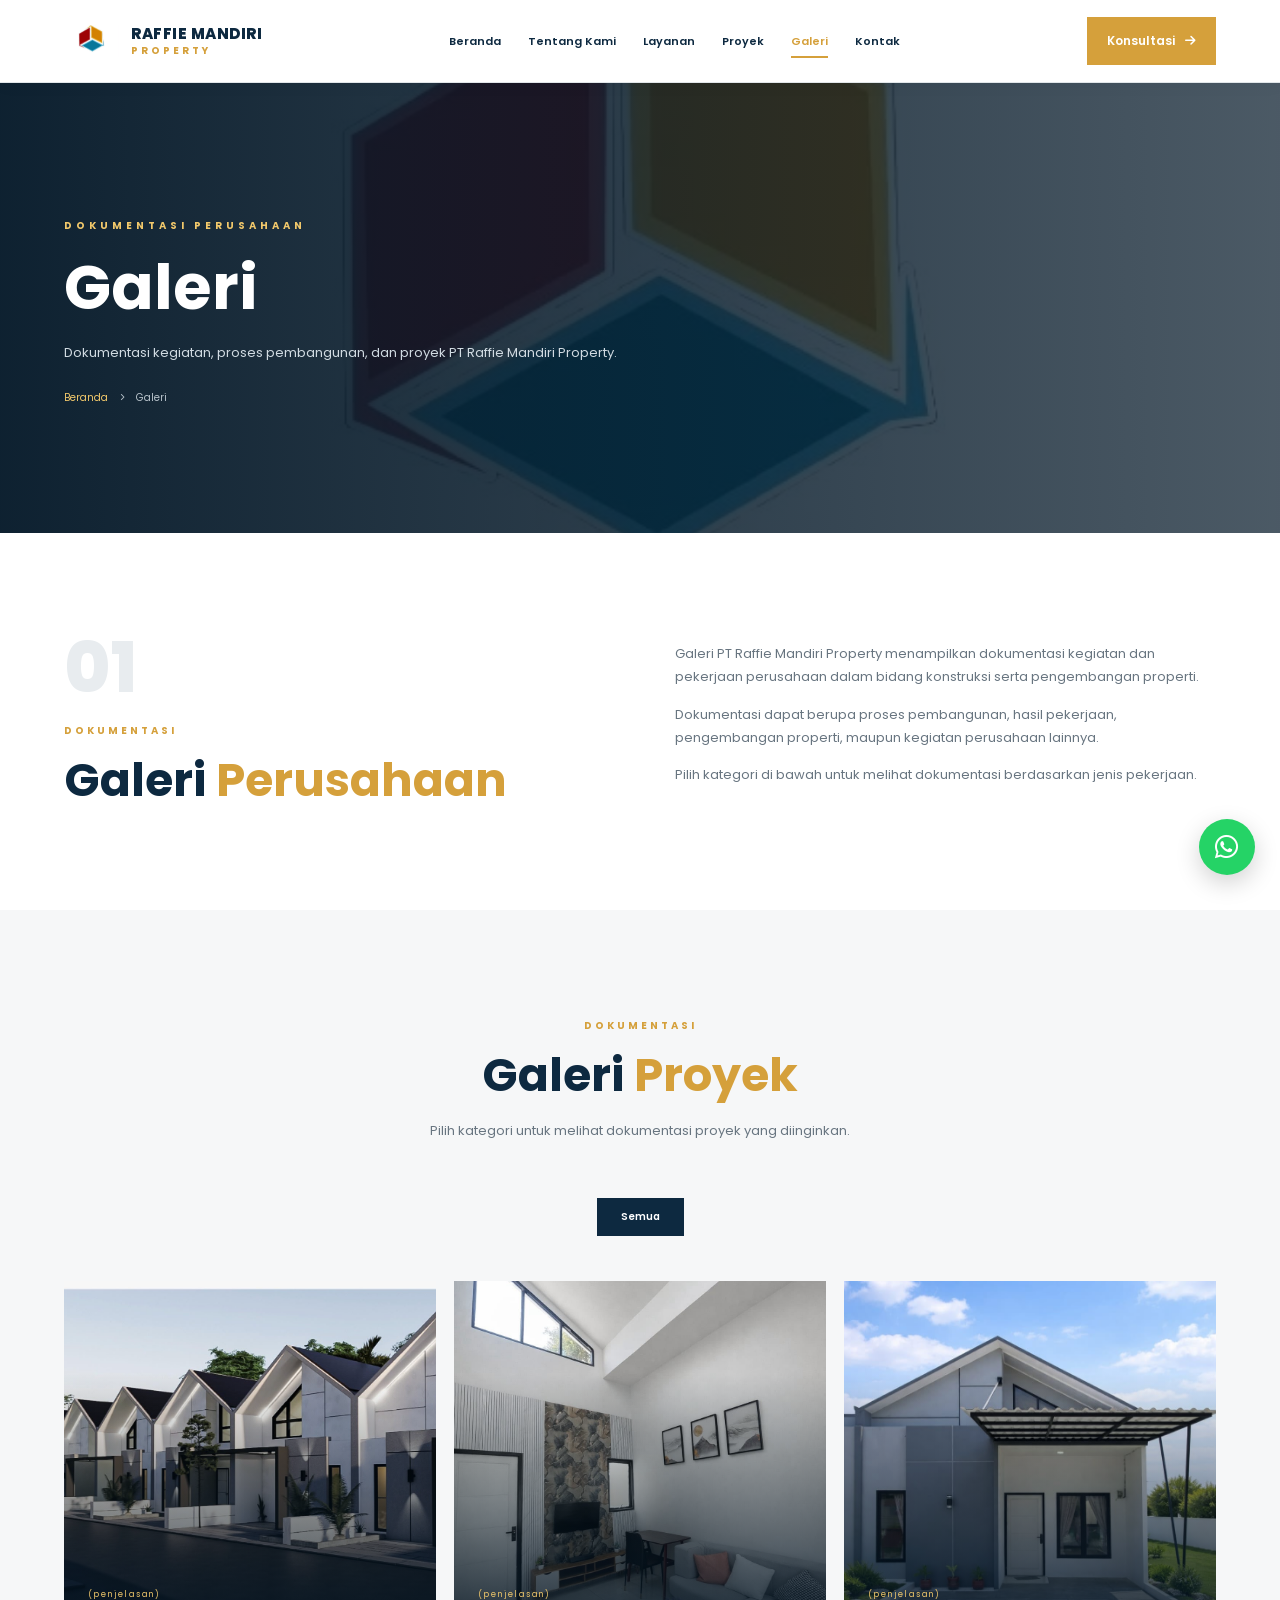
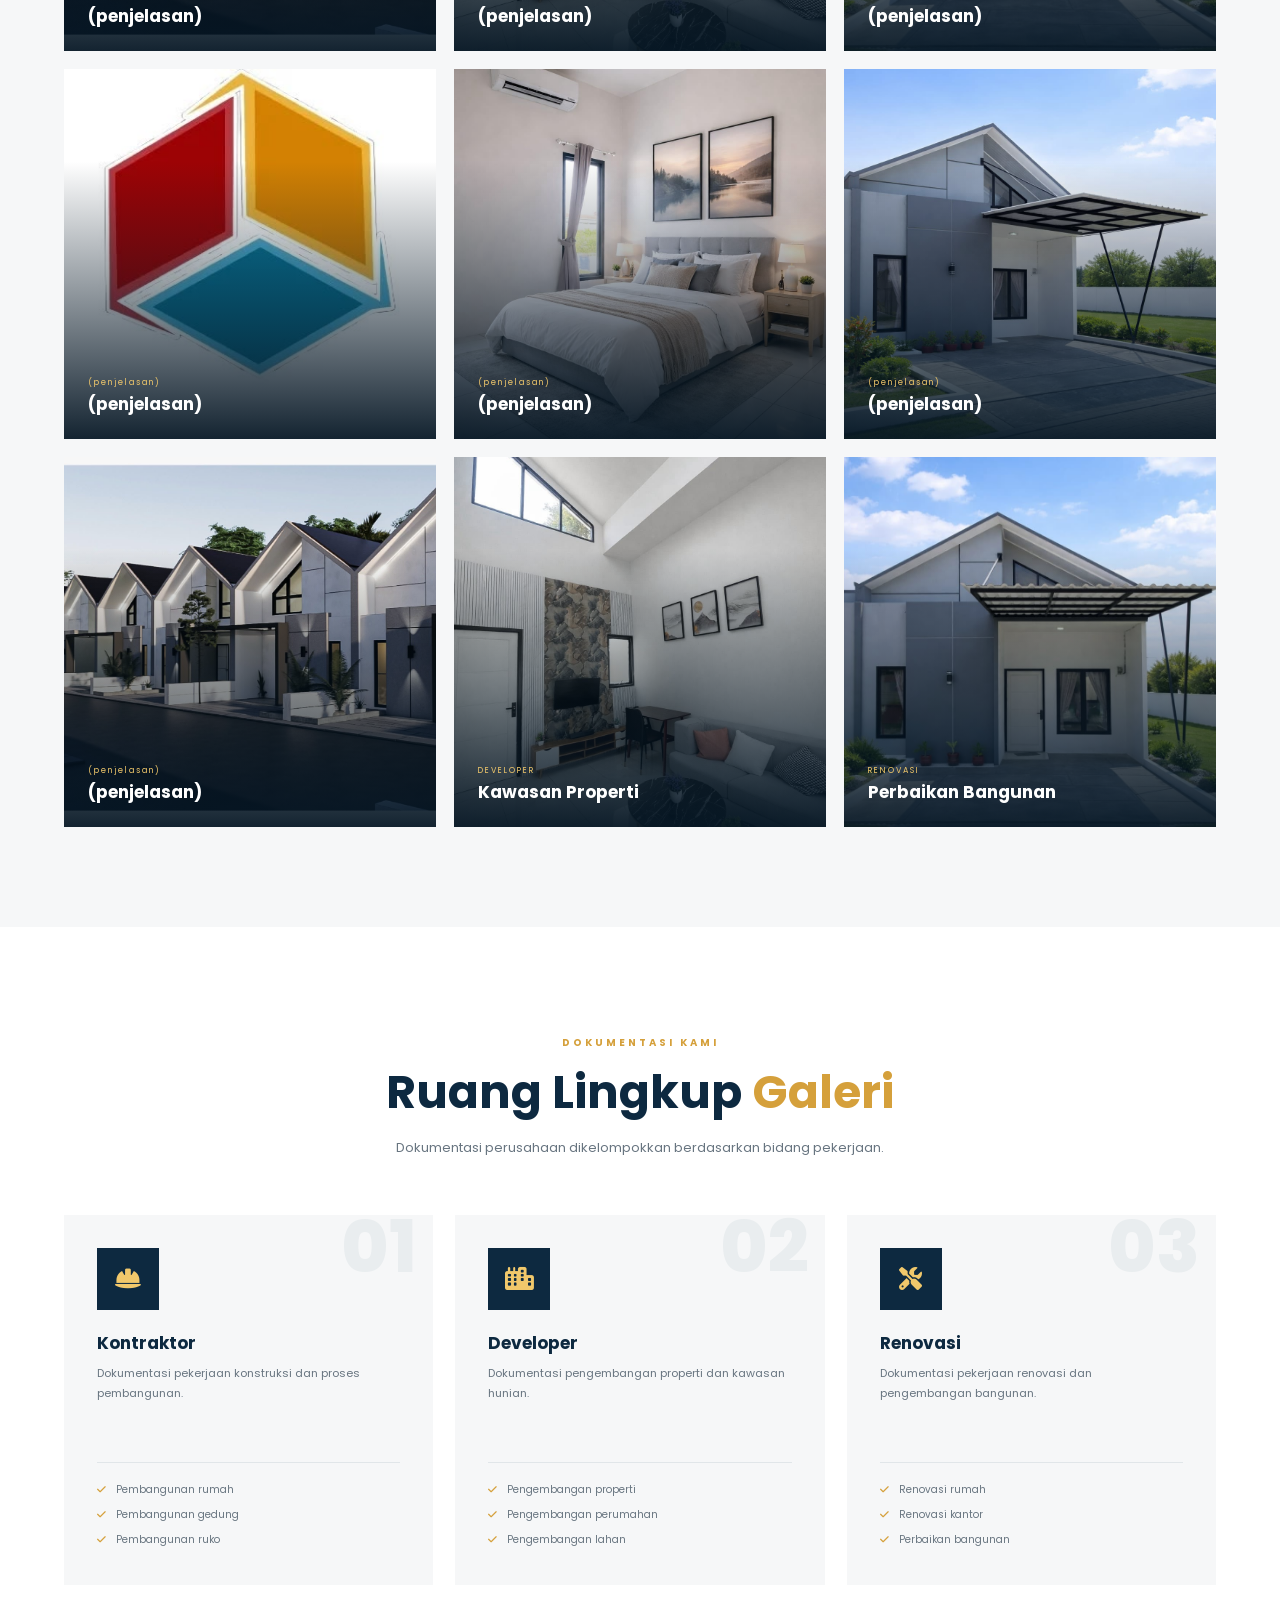
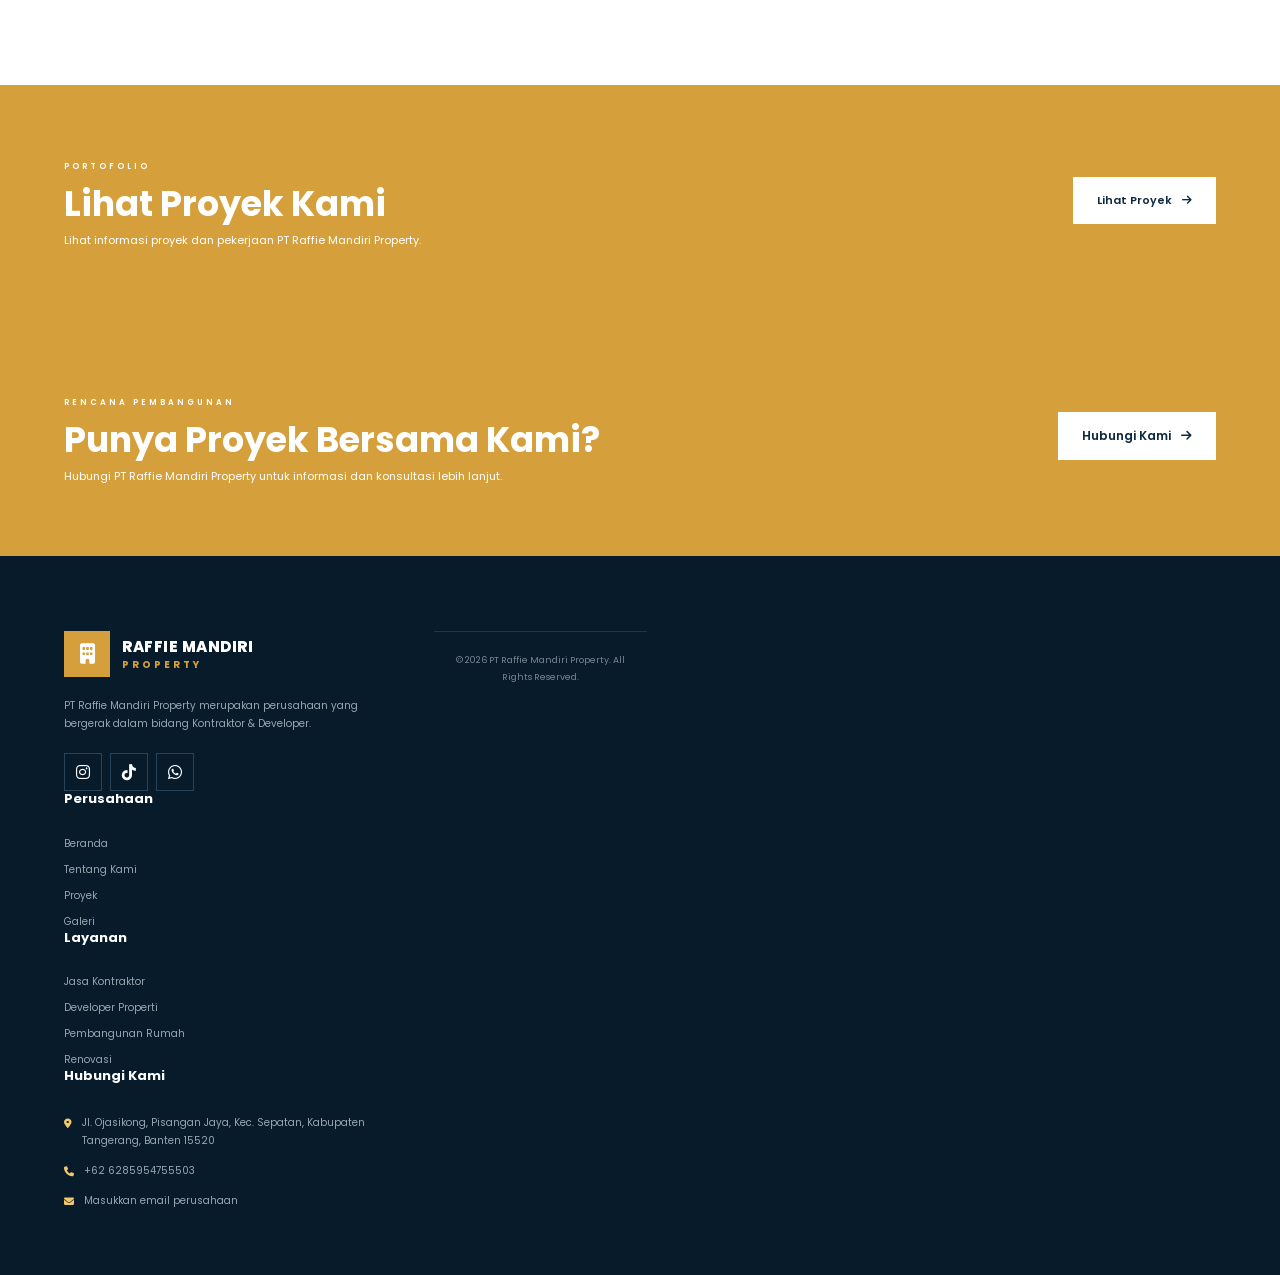
==== commit 8044a9f0: "first commit12" ====
--- a/galeri.html
+++ b/galeri.html
@@ -40,18 +40,26 @@
     <div class="container navbar">
 
         <!-- LOGO -->
-        <a href="index.html" class="logo">
-
-            <div class="logo-icon">
-                <i class="fa-solid fa-building"></i>
-            </div>
-
-            <div class="logo-text">
-                <strong>RAFFIE MANDIRI</strong>
-                <span>PROPERTY</span>
-            </div>
-
-        </a>
+        <!-- LOGO PERUSAHAAN -->
+
+<a href="index.html" class="logo">
+
+    <div class="logo-image">
+
+        <img src="images/logo.jpg"
+             alt="Logo PT Raffie Mandiri Property">
+
+    </div>
+
+    <div class="logo-text">
+
+        <strong>RAFFIE MANDIRI</strong>
+
+        <span>PROPERTY</span>
+
+    </div>
+
+</a>
 
 
         <!-- NAVIGATION -->
@@ -862,9 +870,9 @@
             </p>
 
 
-            <div class="socials">
-
-                <a href="#"
+     <div class="socials">
+
+                <a href="https://www.instagram.com/clustertamanfirdaus_?stkn=MWM0cG13aTc4azJiYQ%3D%3D&utm_source=qr"
                    aria-label="Instagram">
 
                     <i class="fa-brands fa-instagram"></i>
@@ -872,15 +880,15 @@
                 </a>
 
 
-                <a href="#"
-                   aria-label="Facebook">
-
-                    <i class="fa-brands fa-facebook-f"></i>
+                <a href="https://www.tiktok.com/@clustertamanfirdaus"
+                   aria-label="TikTok">
+
+                    <i class="fa-brands fa-tiktok"></i>
 
                 </a>
 
 
-                <a href="#"
+                <a href="https://wa.me/6285954755503"
                    aria-label="WhatsApp">
 
                     <i class="fa-brands fa-whatsapp"></i>
@@ -889,7 +897,6 @@
 
             </div>
 
-        </div>
 
 
         <!-- MENU -->
@@ -956,7 +963,7 @@
                 <i class="fa-solid fa-location-dot"></i>
 
                 <span>
-                    Masukkan alamat resmi perusahaan
+                    Jl. Ojasikong, Pisangan Jaya, Kec. Sepatan, Kabupaten Tangerang, Banten 15520
                 </span>
 
             </p>
@@ -967,7 +974,7 @@
                 <i class="fa-solid fa-phone"></i>
 
                 <span>
-                    +62 xxx xxxx xxxx
+                    +62 6285954755503
                 </span>
 
             </p>
--- a/css/style.css
+++ b/css/style.css
@@ -3550,4 +3550,75 @@
         width: 100%;
         justify-content: center;
     }
+}
+
+/* ==========================================
+   LOGO PERUSAHAAN
+========================================== */
+
+.logo {
+    display: flex;
+    align-items: center;
+    gap: 12px;
+    text-decoration: none;
+}
+
+/* LOGO IMAGE */
+
+.logo-image {
+    width: 55px;
+    height: 55px;
+
+    display: flex;
+    align-items: center;
+    justify-content: center;
+
+    flex-shrink: 0;
+}
+
+.logo-image img {
+    width: 100%;
+    height: 100%;
+
+    object-fit: contain;
+}
+
+/* TEXT LOGO */
+
+.logo-text {
+    display: flex;
+    flex-direction: column;
+}
+
+.logo-text strong {
+    font-size: 15px;
+    font-weight: 800;
+    color: var(--primary);
+}
+
+.logo-text span {
+    font-size: 10px;
+    font-weight: 700;
+    letter-spacing: 3px;
+    color: var(--gold);
+}
+
+/* RESPONSIVE */
+
+@media (max-width: 700px) {
+
+    .logo-image {
+        width: 42px;
+        height: 42px;
+    }
+
+    .logo-text strong {
+        font-size: 12px;
+    }
+
+    .logo-text span {
+        font-size: 8px;
+        letter-spacing: 2px;
+    }
+
 }
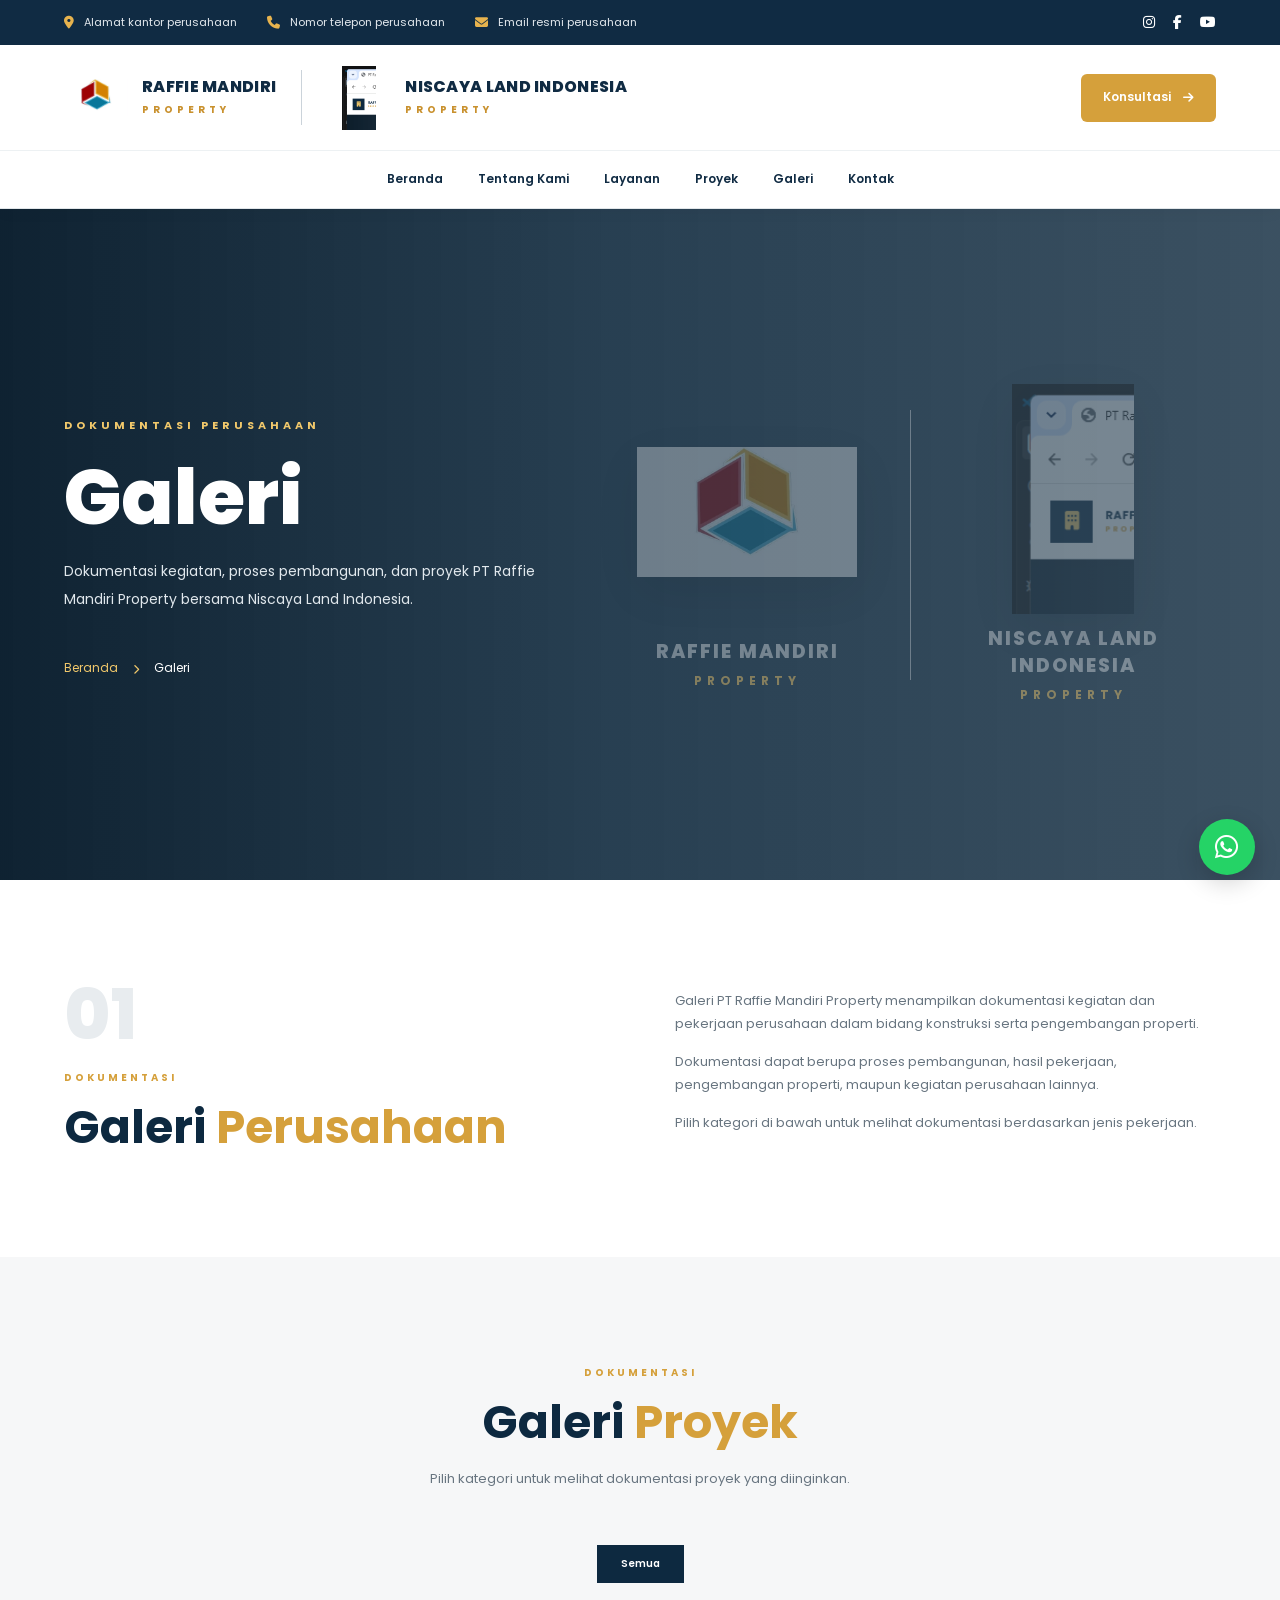
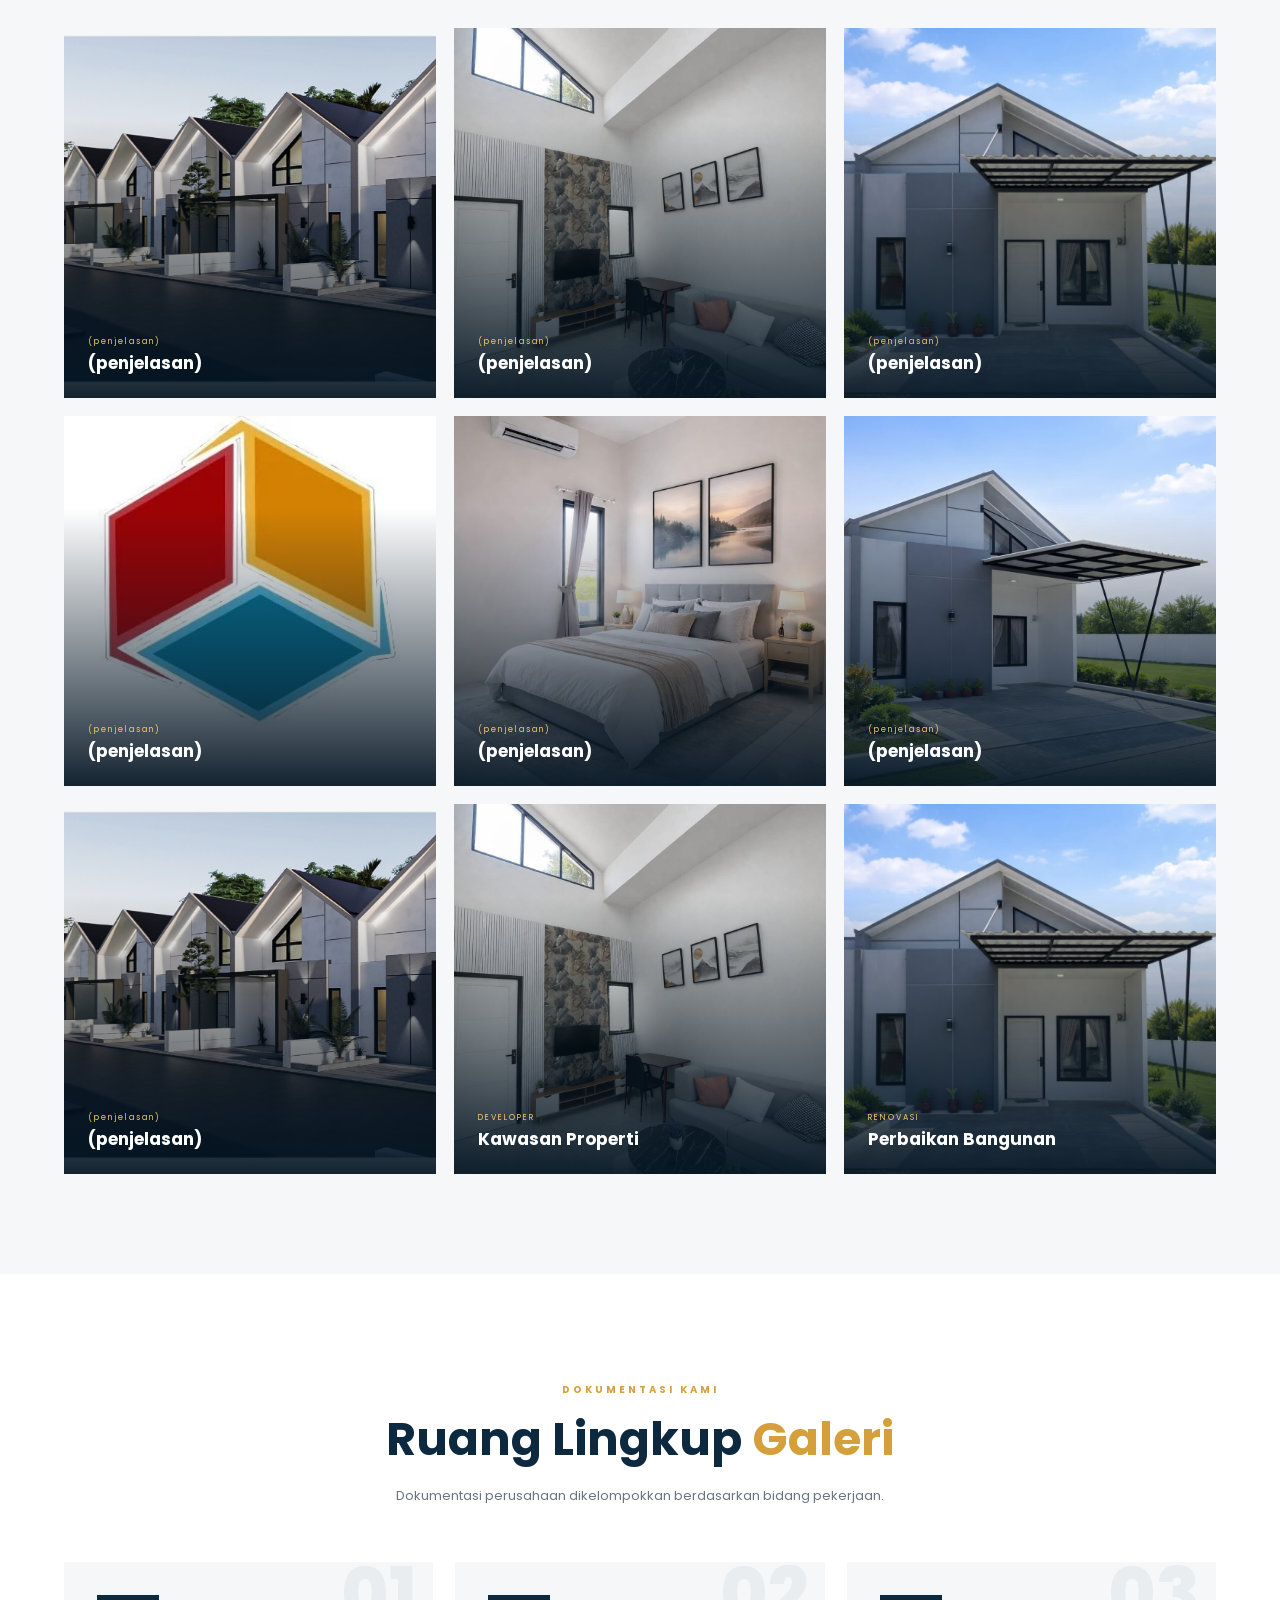
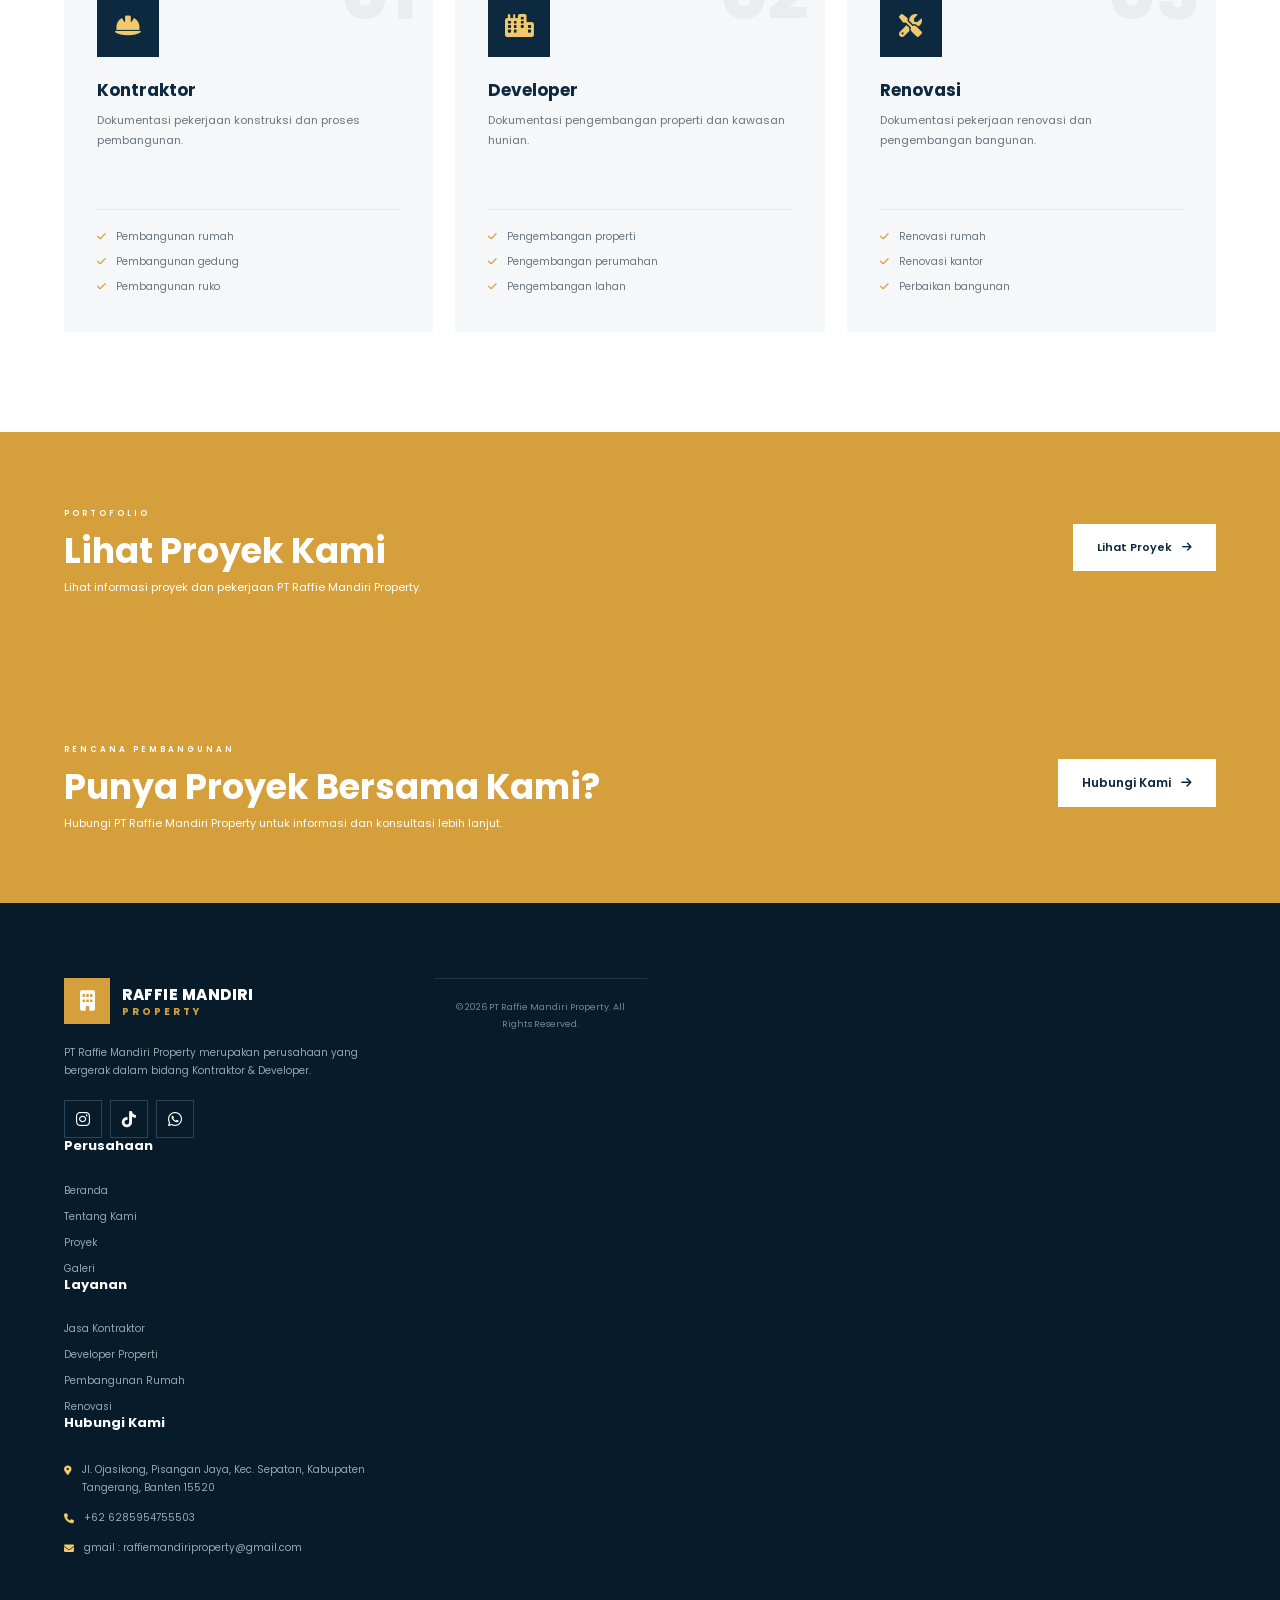
==== commit b34d948c: "first commit128p" ====
--- a/galeri.html
+++ b/galeri.html
@@ -35,127 +35,231 @@
      HEADER
 ===================================================== -->
 
-<header class="header" id="header">
-
-    <div class="container navbar">
-
-        <!-- LOGO -->
-        <!-- LOGO PERUSAHAAN -->
-
-<a href="index.html" class="logo">
-
-    <div class="logo-image">
-
-        <img src="images/logo.jpg"
-             alt="Logo PT Raffie Mandiri Property">
+
+<!-- =====================================================
+     HEADER - DUAL COMPANY BRANDING
+===================================================== -->
+
+<header class="header dual-header" id="header">
+
+    <!-- TOP BAR -->
+    <div class="topbar">
+
+        <div class="container topbar-inner">
+
+            <div class="topbar-contact">
+
+                <span>
+                    <i class="fa-solid fa-location-dot"></i>
+                    Alamat kantor perusahaan
+                </span>
+
+                <span>
+                    <i class="fa-solid fa-phone"></i>
+                    Nomor telepon perusahaan
+                </span>
+
+                <span>
+                    <i class="fa-solid fa-envelope"></i>
+                    Email resmi perusahaan
+                </span>
+
+            </div>
+
+            <div class="topbar-social">
+
+                <a href="#" aria-label="Instagram">
+                    <i class="fa-brands fa-instagram"></i>
+                </a>
+
+                <a href="#" aria-label="Facebook">
+                    <i class="fa-brands fa-facebook-f"></i>
+                </a>
+
+                <a href="#" aria-label="YouTube">
+                    <i class="fa-brands fa-youtube"></i>
+                </a>
+
+            </div>
+
+        </div>
 
     </div>
 
-    <div class="logo-text">
-
-        <strong>RAFFIE MANDIRI</strong>
-
-        <span>PROPERTY</span>
+
+    <!-- MAIN HEADER -->
+    <div class="container dual-navbar">
+
+        <!-- DUA LOGO -->
+        <div class="brand-partnership">
+
+            <!-- RAFFIE MANDIRI -->
+            <a href="index.html" class="partner-brand">
+
+                <img
+                    src="images/logo.jpg"
+                    alt="Logo PT Raffie Mandiri Property">
+
+                <div class="partner-brand-text">
+
+                    <strong>RAFFIE MANDIRI</strong>
+
+                    <span>PROPERTY</span>
+
+                </div>
+
+            </a>
+
+
+            <span class="partner-divider"></span>
+
+
+            <!-- NISCAYA LAND -->
+            <div class="partner-brand">
+
+                <img
+                    src="images/logo-niscaya.png"
+                    alt="Logo Niscaya Land Indonesia">
+
+                <div class="partner-brand-text">
+
+                    <strong>NISCAYA LAND INDONESIA</strong>
+
+                    <span>PROPERTY</span>
+
+                </div>
+
+            </div>
+
+        </div>
+
+
+        <!-- HEADER ACTIONS -->
+        <div class="dual-header-actions">
+
+            <a href="kontak.html" class="btn btn-nav">
+                Konsultasi
+                <i class="fa-solid fa-arrow-right"></i>
+            </a>
+
+            <button
+                class="menu-toggle"
+                id="menuToggle"
+                type="button"
+                aria-label="Buka menu"
+                aria-expanded="false"
+                aria-controls="navMenu">
+
+                <i class="fa-solid fa-bars"></i>
+
+            </button>
+
+        </div>
 
     </div>
 
-</a>
-
-
-        <!-- NAVIGATION -->
-        <nav class="nav-menu" id="navMenu">
-
-            <a href="index.html">
-                Beranda
-            </a>
-
-            <a href="tentang.html">
-                Tentang Kami
-            </a>
-
-            <a href="layanan.html">
-                Layanan
-            </a>
-
-            <a href="proyek.html">
-                Proyek
-            </a>
-
-            <a href="galeri.html" class="active">
-                Galeri
-            </a>
-
-            <a href="kontak.html">
-                Kontak
-            </a>
-
-        </nav>
-
-
-        <!-- BUTTON KONSULTASI -->
-        <a href="kontak.html"
-           class="btn btn-nav">
-
-            Konsultasi
-
-            <i class="fa-solid fa-arrow-right"></i>
-
-        </a>
-
-
-        <!-- MOBILE MENU -->
-        <button class="menu-toggle"
-                id="menuToggle"
-                aria-label="Buka menu">
-
-            <i class="fa-solid fa-bars"></i>
-
-        </button>
+
+    <!-- NAVIGATION -->
+    <nav class="dual-navigation" id="navMenu">
+
+        <a href="index.html">Beranda</a>
+
+        <a href="tentang.html">Tentang Kami</a>
+
+        <a href="layanan.html">Layanan</a>
+
+        <a href="proyek.html">Proyek</a>
+
+        <a href="galeri.html">Galeri</a>
+
+        <a href="kontak.html">Kontak</a>
+
+    </nav>
+
+</header>
+
+
+
+<!-- =====================================================
+     HERO
+===================================================== -->
+
+
+<!-- =====================================================
+     HERO GALERI - DUAL BRAND
+===================================================== -->
+
+<section class="page-hero dual-page-hero">
+
+    <div class="container dual-hero-layout">
+
+        <!-- HERO TEXT -->
+        <div class="dual-hero-content">
+
+            <span class="hero-small">
+                DOKUMENTASI PERUSAHAAN
+            </span>
+
+            <h1>Galeri</h1>
+
+            <p class="hero-description">
+                Dokumentasi kegiatan, proses pembangunan,
+                dan proyek PT Raffie Mandiri Property
+                bersama Niscaya Land Indonesia.
+            </p>
+
+            <div class="breadcrumb">
+
+                <a href="index.html">Beranda</a>
+
+                <i class="fa-solid fa-chevron-right"></i>
+
+                <span>Galeri</span>
+
+            </div>
+
+        </div>
+
+
+        <!-- DUAL LOGO BACKGROUND -->
+        <div class="hero-partnership">
+
+            <!-- LOGO RAFFIE -->
+            <div class="hero-partner">
+
+                <img
+                    src="images/logo.jpg"
+                    alt="PT Raffie Mandiri Property">
+
+                <strong>RAFFIE MANDIRI</strong>
+
+                <span>PROPERTY</span>
+
+            </div>
+
+
+            <span class="hero-partner-divider"></span>
+
+
+            <!-- LOGO NISCAYA -->
+            <div class="hero-partner">
+
+                <img
+                    src="images/logo-niscaya.png"
+                    alt="Niscaya Land Indonesia">
+
+                <strong>NISCAYA LAND INDONESIA</strong>
+
+                <span>PROPERTY</span>
+
+            </div>
+
+        </div>
 
     </div>
 
-</header>
-
-
-<!-- =====================================================
-     HERO
-===================================================== -->
-
-<section class="page-hero">
-
-    <div class="container">
-
-        <span class="hero-small">
-            DOKUMENTASI PERUSAHAAN
-        </span>
-
-        <h1>
-            Galeri
-        </h1>
-
-        <p class="hero-description">
-            Dokumentasi kegiatan, proses pembangunan,
-            dan proyek PT Raffie Mandiri Property.
-        </p>
-
-
-        <div class="breadcrumb">
-
-            <a href="index.html">
-                Beranda
-            </a>
-
-            <i class="fa-solid fa-chevron-right"></i>
-
-            <span>
-                Galeri
-            </span>
-
-        </div>
-
-    </div>
-
 </section>
+
 
 
 <!-- =====================================================
@@ -985,7 +1089,7 @@
                 <i class="fa-solid fa-envelope"></i>
 
                 <span>
-                    Masukkan email perusahaan
+                    gmail : raffiemandiriproperty@gmail.com
                 </span>
 
             </p>
--- a/css/style.css
+++ b/css/style.css
@@ -3621,4 +3621,764 @@
         letter-spacing: 2px;
     }
 
-}+}
+
+/* =====================================================
+   VIDEO PROFIL PERUSAHAAN
+===================================================== */
+
+.company-video-section {
+    padding: 100px 0;
+    background: var(--light);
+}
+
+/* VIDEO CONTAINER */
+
+.company-video-wrapper {
+    position: relative;
+
+    width: 100%;
+    max-width: 1000px;
+
+    margin: 45px auto 0;
+
+    overflow: hidden;
+
+    border-radius: 15px;
+
+    background: #071b2b;
+
+    box-shadow: 0 20px 50px rgba(7, 27, 43, 0.18);
+}
+
+/* VIDEO */
+
+.company-video-wrapper video {
+    display: block;
+
+    width: 100%;
+    aspect-ratio: 16 / 9;
+
+    object-fit: contain;
+
+    background: #071b2b;
+}
+
+/* VIDEO DESCRIPTION */
+
+.company-video-description {
+    display: flex;
+    align-items: center;
+    gap: 18px;
+
+    max-width: 1000px;
+
+    margin: 25px auto 0;
+    padding: 25px 30px;
+
+    background: #ffffff;
+
+    border: 1px solid var(--border);
+    border-radius: 10px;
+}
+
+/* ICON */
+
+.video-description-icon {
+    width: 55px;
+    height: 55px;
+
+    display: flex;
+    align-items: center;
+    justify-content: center;
+
+    flex-shrink: 0;
+
+    background: var(--primary);
+    color: var(--gold);
+
+    border-radius: 10px;
+
+    font-size: 20px;
+}
+
+/* TEXT */
+
+.company-video-description h3 {
+    margin-bottom: 6px;
+
+    color: var(--primary);
+
+    font-size: 16px;
+    font-weight: 700;
+}
+
+.company-video-description p {
+    color: var(--muted);
+
+    font-size: 12px;
+    line-height: 1.8;
+}
+
+/* RESPONSIVE */
+
+@media (max-width: 700px) {
+
+    .company-video-section {
+        padding: 70px 0;
+    }
+
+    .company-video-wrapper {
+        margin-top: 30px;
+        border-radius: 10px;
+    }
+
+    .company-video-description {
+        padding: 20px;
+        gap: 12px;
+    }
+
+    .video-description-icon {
+        width: 45px;
+        height: 45px;
+
+        font-size: 16px;
+    }
+
+    .company-video-description h3 {
+        font-size: 13px;
+    }
+
+    .company-video-description p {
+        font-size: 11px;
+    }
+
+}
+
+
+/* =====================================================
+   DUAL BRAND HEADER
+===================================================== */
+
+.dual-header {
+    position: sticky;
+    top: 0;
+    z-index: 1000;
+
+    background: #ffffff;
+    box-shadow: 0 4px 25px rgba(0, 0, 0, 0.06);
+}
+
+
+/* =====================================================
+   TOP BAR
+===================================================== */
+
+.topbar {
+    background: #102b43;
+    color: #ffffff;
+}
+
+.topbar-inner {
+    display: flex;
+    align-items: center;
+    justify-content: space-between;
+    gap: 25px;
+
+    min-height: 45px;
+}
+
+.topbar-contact {
+    display: flex;
+    align-items: center;
+    flex-wrap: wrap;
+    gap: 30px;
+}
+
+.topbar-contact span {
+    display: inline-flex;
+    align-items: center;
+    gap: 10px;
+
+    font-size: 11px;
+    color: #e3e9ee;
+}
+
+.topbar-contact i {
+    color: #e7b34e;
+    font-size: 13px;
+}
+
+.topbar-social {
+    display: flex;
+    align-items: center;
+    gap: 18px;
+}
+
+.topbar-social a {
+    color: #ffffff;
+    font-size: 14px;
+    transition: 0.3s;
+}
+
+.topbar-social a:hover {
+    color: #e7b34e;
+}
+
+
+/* =====================================================
+   MAIN NAVBAR
+===================================================== */
+
+.dual-navbar {
+    display: flex;
+    align-items: center;
+    justify-content: space-between;
+    gap: 24px;
+
+    min-height: 105px;
+    padding-top: 15px;
+    padding-bottom: 15px;
+}
+
+.brand-partnership {
+    display: flex;
+    align-items: center;
+    gap: 25px;
+
+    min-width: 0;
+}
+
+.partner-brand {
+    display: flex;
+    align-items: center;
+    gap: 14px;
+
+    min-width: 0;
+    text-decoration: none;
+}
+
+.partner-brand img {
+    width: 64px;
+    height: 64px;
+
+    object-fit: contain;
+    flex-shrink: 0;
+}
+
+.partner-brand-text {
+    display: flex;
+    flex-direction: column;
+    gap: 4px;
+}
+
+.partner-brand-text strong {
+    color: #102b43;
+
+    font-size: 16px;
+    font-weight: 800;
+
+    line-height: 1.3;
+    letter-spacing: 0.3px;
+}
+
+.partner-brand-text span {
+    color: #c9912e;
+
+    font-size: 10px;
+    font-weight: 700;
+
+    letter-spacing: 4px;
+}
+
+.partner-divider {
+    width: 1px;
+    height: 55px;
+
+    flex-shrink: 0;
+    background: #cbd3da;
+}
+
+
+/* HEADER BUTTON */
+
+.dual-header-actions {
+    display: flex;
+    align-items: center;
+    gap: 20px;
+    flex-shrink: 0;
+}
+
+.dual-header-actions .btn-nav {
+    display: inline-flex;
+    align-items: center;
+    gap: 12px;
+
+    padding: 13px 22px;
+
+    background: #d5a03b;
+    color: #ffffff;
+
+    border-radius: 6px;
+
+    font-size: 12px;
+    font-weight: 600;
+}
+
+.dual-header-actions .btn-nav:hover {
+    background: #b98224;
+}
+
+
+/* =====================================================
+   DESKTOP NAVIGATION
+===================================================== */
+
+.dual-navigation {
+    display: flex;
+    align-items: center;
+    justify-content: center;
+    gap: 35px;
+
+    padding: 0 20px;
+    min-height: 58px;
+
+    background: #ffffff;
+    border-top: 1px solid #edf1f3;
+}
+
+.dual-navigation a {
+    display: inline-flex;
+    align-items: center;
+
+    position: relative;
+
+    padding: 17px 0;
+
+    color: #102b43;
+    font-size: 12px;
+    font-weight: 600;
+
+    text-decoration: none;
+    transition: 0.3s;
+}
+
+.dual-navigation a:hover,
+.dual-navigation a.active {
+    color: #c9912e;
+}
+
+.dual-navigation a.active::after {
+    content: "";
+
+    position: absolute;
+    bottom: 8px;
+    left: 0;
+
+    width: 100%;
+    height: 2px;
+
+    background: #d5a03b;
+}
+
+
+/* HAMBURGER - HIDDEN ON DESKTOP */
+
+.dual-header .menu-toggle {
+    display: none;
+
+    width: 44px;
+    height: 44px;
+
+    align-items: center;
+    justify-content: center;
+
+    border: none;
+    background: transparent;
+    color: #102b43;
+
+    font-size: 25px;
+    cursor: pointer;
+}
+
+
+/* =====================================================
+   HERO WITH TWO LOGOS
+===================================================== */
+
+.dual-page-hero {
+    position: relative;
+
+    display: flex;
+    align-items: center;
+
+    min-height: 580px;
+    padding: 95px 0;
+
+    overflow: hidden;
+
+    background:
+        linear-gradient(
+            90deg,
+            rgba(7, 27, 43, 0.97) 0%,
+            rgba(10, 37, 58, 0.88) 48%,
+            rgba(10, 37, 58, 0.80) 100%
+        ),
+        url("../images/hero-konstruksi.jpg")
+        center / cover no-repeat;
+}
+
+.dual-hero-layout {
+    position: relative;
+    z-index: 2;
+
+    display: grid;
+    grid-template-columns: 0.9fr 1.1fr;
+    align-items: center;
+
+    gap: 40px;
+}
+
+.dual-hero-content {
+    position: relative;
+    z-index: 3;
+}
+
+.dual-hero-content .hero-small {
+    display: inline-block;
+
+    margin-bottom: 20px;
+
+    color: #f1c86b;
+    font-size: 11px;
+    font-weight: 700;
+
+    letter-spacing: 4px;
+}
+
+.dual-hero-content h1 {
+    margin-bottom: 18px;
+
+    color: #ffffff;
+    font-size: clamp(48px, 6vw, 85px);
+    font-weight: 800;
+
+    line-height: 1.1;
+}
+
+.dual-hero-content .hero-description {
+    max-width: 510px;
+
+    color: #e1e8ed;
+    font-size: 14px;
+
+    line-height: 2;
+}
+
+.dual-hero-content .breadcrumb {
+    display: flex;
+    align-items: center;
+    gap: 15px;
+
+    margin-top: 45px;
+}
+
+.dual-hero-content .breadcrumb a {
+    color: #f1c86b;
+    font-size: 12px;
+}
+
+.dual-hero-content .breadcrumb span {
+    color: #ffffff;
+    font-size: 12px;
+}
+
+.dual-hero-content .breadcrumb i {
+    color: #f1c86b;
+    font-size: 10px;
+}
+
+
+/* =====================================================
+   HERO PARTNERSHIP LOGOS
+===================================================== */
+
+.hero-partnership {
+    display: grid;
+    grid-template-columns: minmax(0, 1fr) 1px minmax(0, 1fr);
+    align-items: center;
+
+    gap: 20px;
+}
+
+.hero-partner {
+    display: flex;
+    flex-direction: column;
+    align-items: center;
+
+    min-width: 0;
+    text-align: center;
+}
+
+.hero-partner img {
+    display: block;
+
+    width: 100%;
+    max-width: 220px;
+    height: 230px;
+
+    object-fit: contain;
+
+    opacity: 0.32;
+
+    filter: drop-shadow(
+        0 15px 25px rgba(0, 0, 0, 0.2)
+    );
+}
+
+.hero-partner strong {
+    margin-top: 12px;
+
+    color: rgba(255, 255, 255, 0.35);
+
+    font-size: clamp(11px, 1.5vw, 20px);
+    font-weight: 800;
+
+    line-height: 1.4;
+    letter-spacing: 2px;
+}
+
+.hero-partner span {
+    margin-top: 5px;
+
+    color: rgba(241, 200, 107, 0.45);
+
+    font-size: 12px;
+    font-weight: 700;
+
+    letter-spacing: 5px;
+}
+
+.hero-partner-divider {
+    width: 1px;
+    height: 270px;
+
+    background: rgba(255, 255, 255, 0.3);
+}
+
+
+/* =====================================================
+   RESPONSIVE - TABLET
+===================================================== */
+
+@media (max-width: 1100px) {
+
+    .topbar-contact {
+        gap: 15px;
+    }
+
+    .partner-brand img {
+        width: 50px;
+        height: 50px;
+    }
+
+    .partner-brand-text strong {
+        font-size: 12px;
+    }
+
+    .partner-brand-text span {
+        font-size: 8px;
+        letter-spacing: 2px;
+    }
+
+    .brand-partnership {
+        gap: 14px;
+    }
+
+    .dual-header-actions .btn-nav {
+        display: none;
+    }
+
+    .dual-page-hero {
+        min-height: 500px;
+    }
+
+    .hero-partner img {
+        height: 175px;
+    }
+
+}
+
+
+/* =====================================================
+   RESPONSIVE - MOBILE NAVIGATION
+===================================================== */
+
+@media (max-width: 900px) {
+
+    .topbar {
+        display: none;
+    }
+
+    .dual-navbar {
+        min-height: 82px;
+    }
+
+    .dual-header .menu-toggle {
+        display: flex;
+    }
+
+    .dual-navigation {
+        position: absolute;
+
+        top: 100%;
+        left: 0;
+        right: 0;
+
+        display: none;
+        flex-direction: column;
+        align-items: stretch;
+
+        gap: 0;
+        padding: 10px 5% 20px;
+
+        background: #ffffff;
+
+        border-top: 1px solid #edf1f3;
+
+        box-shadow: 0 15px 30px rgba(0, 0, 0, 0.12);
+    }
+
+    .dual-navigation.active {
+        display: flex;
+    }
+
+    .dual-navigation a {
+        display: block;
+
+        width: 100%;
+        padding: 14px 10px;
+
+        border-bottom: 1px solid #edf1f3;
+    }
+
+    .dual-navigation a.active::after {
+        display: none;
+    }
+
+    .dual-hero-layout {
+        grid-template-columns: 1fr;
+    }
+
+    .dual-page-hero {
+        min-height: 480px;
+    }
+
+    .hero-partnership {
+        position: absolute;
+        top: 50%;
+        right: 0;
+
+        width: 70%;
+
+        transform: translateY(-50%);
+
+        opacity: 0.5;
+        pointer-events: none;
+    }
+
+    .hero-partner img {
+        height: 150px;
+    }
+
+    .hero-partner strong,
+    .hero-partner span {
+        display: none;
+    }
+
+    .hero-partner-divider {
+        height: 150px;
+    }
+
+}
+
+
+/* =====================================================
+   RESPONSIVE - SMALL MOBILE
+===================================================== */
+
+@media (max-width: 600px) {
+
+    .dual-navbar {
+        min-height: 76px;
+        gap: 8px;
+    }
+
+    .brand-partnership {
+        gap: 8px;
+        flex: 1;
+    }
+
+    .partner-brand {
+        gap: 6px;
+        flex: 1;
+    }
+
+    .partner-brand img {
+        width: 30px;
+        height: 30px;
+    }
+
+    .partner-brand-text strong {
+        font-size: 8px;
+        line-height: 1.3;
+    }
+
+    .partner-brand-text span {
+        font-size: 6px;
+        letter-spacing: 1px;
+    }
+
+    .partner-divider {
+        height: 32px;
+    }
+
+    .dual-header .menu-toggle {
+        width: 36px;
+        height: 36px;
+        font-size: 22px;
+        flex-shrink: 0;
+    }
+
+    .dual-page-hero {
+        min-height: 410px;
+        padding: 65px 0;
+    }
+
+    .dual-hero-content h1 {
+        font-size: 45px;
+    }
+
+    .dual-hero-content .hero-description {
+        font-size: 12px;
+    }
+
+    .dual-hero-content .hero-small {
+        font-size: 9px;
+        letter-spacing: 2px;
+    }
+
+    .hero-partnership {
+        width: 90%;
+        opacity: 0.35;
+    }
+
+    .hero-partner img {
+        height: 115px;
+    }
+
+    .hero-partner-divider {
+        height: 115px;
+    }
+
+}
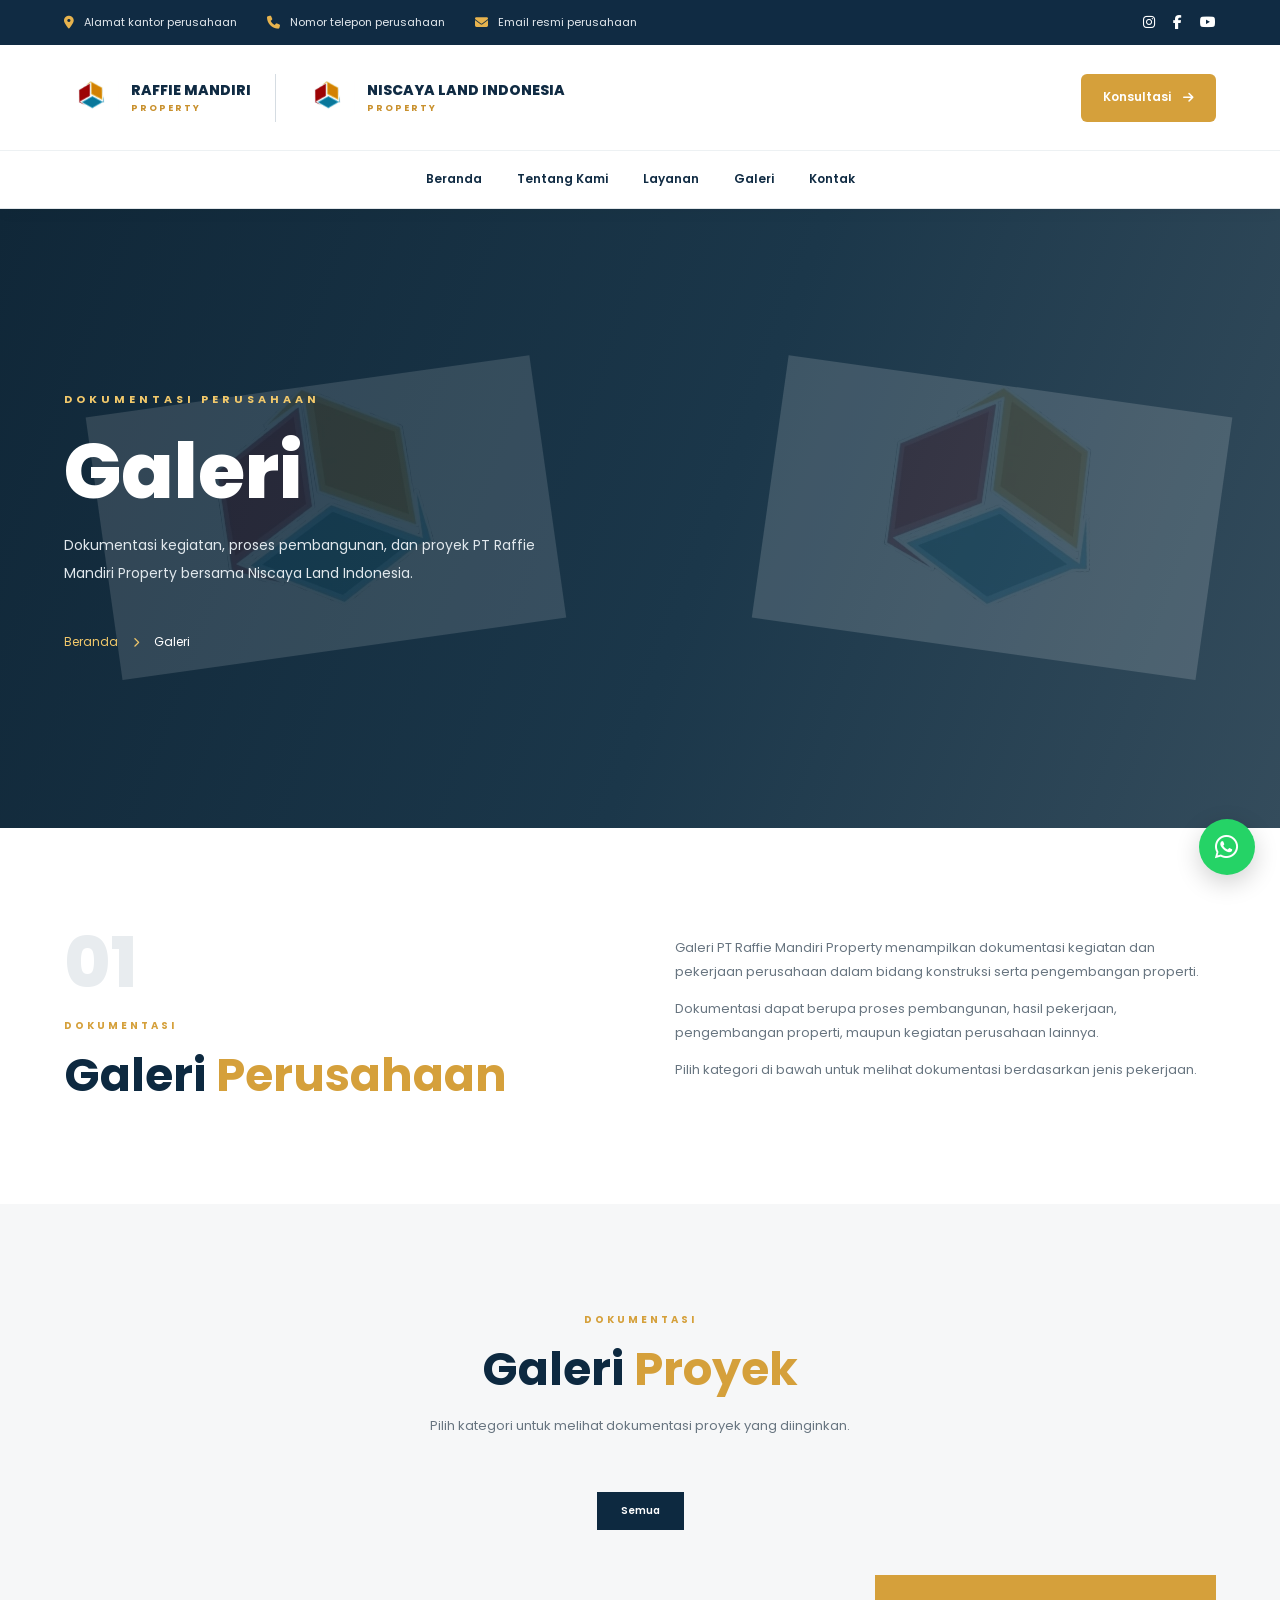
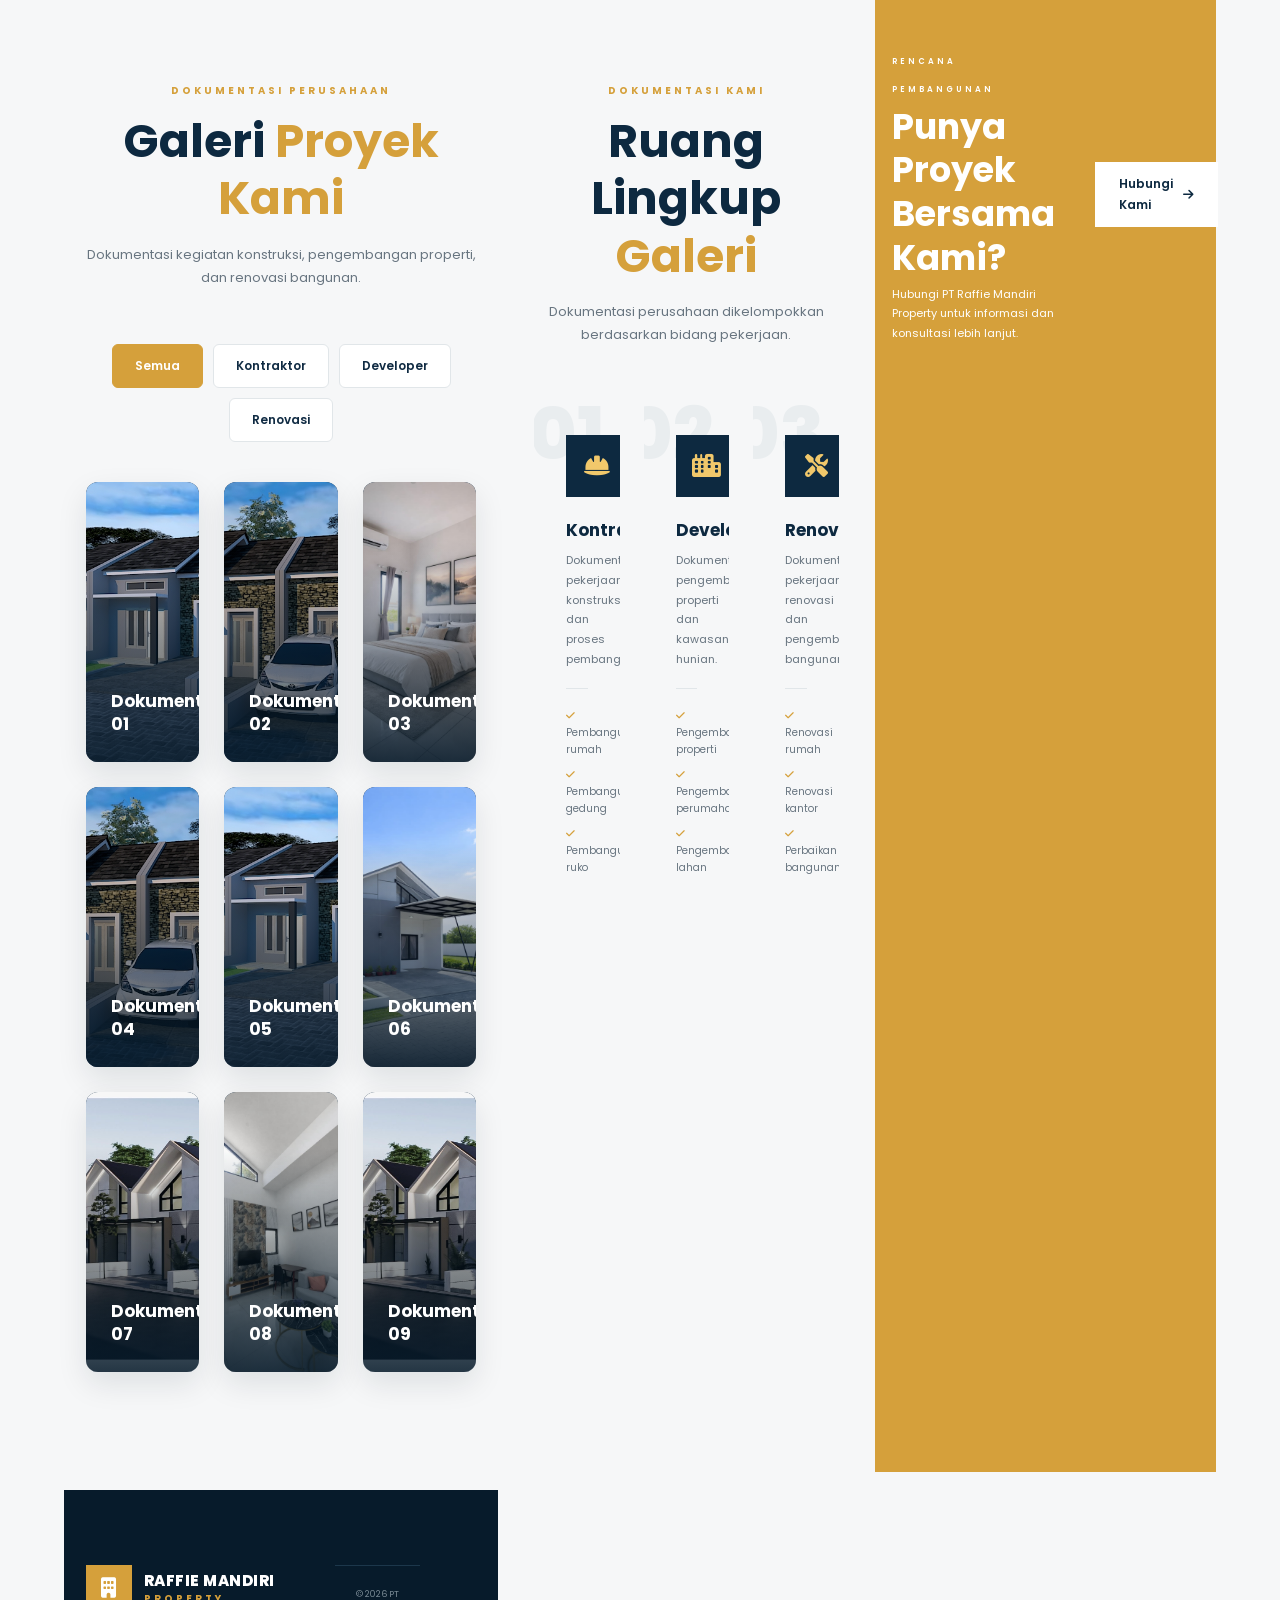
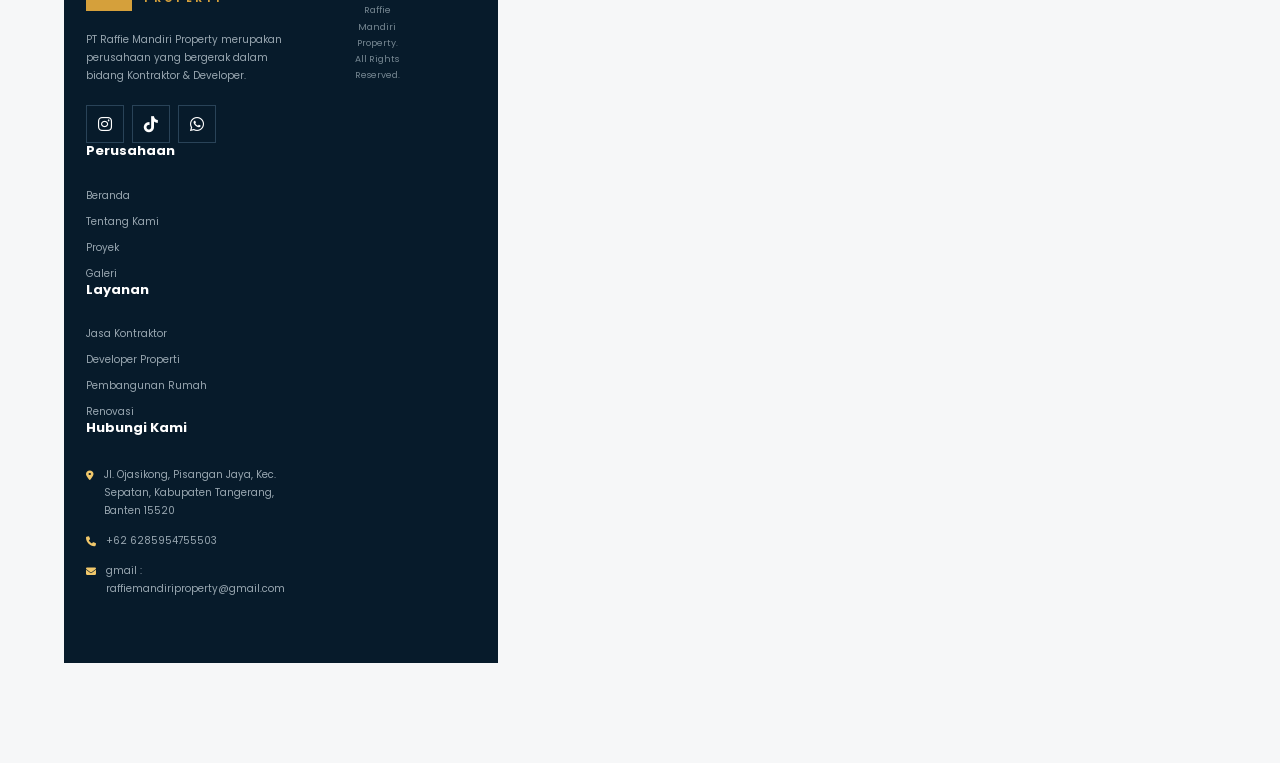
==== commit c7dbf6f2: "first commit128plr9" ====
--- a/galeri.html
+++ b/galeri.html
@@ -97,7 +97,7 @@
             <a href="index.html" class="partner-brand">
 
                 <img
-                    src="images/logo.jpg"
+                    src="images/logo-raffie.png"
                     alt="Logo PT Raffie Mandiri Property">
 
                 <div class="partner-brand-text">
@@ -168,8 +168,6 @@
 
         <a href="layanan.html">Layanan</a>
 
-        <a href="proyek.html">Proyek</a>
-
         <a href="galeri.html">Galeri</a>
 
         <a href="kontak.html">Kontak</a>
@@ -222,41 +220,13 @@
 
 
         <!-- DUAL LOGO BACKGROUND -->
-        <div class="hero-partnership">
-
-            <!-- LOGO RAFFIE -->
-            <div class="hero-partner">
-
-                <img
-                    src="images/logo.jpg"
-                    alt="PT Raffie Mandiri Property">
-
-                <strong>RAFFIE MANDIRI</strong>
-
-                <span>PROPERTY</span>
-
-            </div>
-
-
-            <span class="hero-partner-divider"></span>
-
-
-            <!-- LOGO NISCAYA -->
-            <div class="hero-partner">
-
-                <img
-                    src="images/logo-niscaya.png"
-                    alt="Niscaya Land Indonesia">
-
-                <strong>NISCAYA LAND INDONESIA</strong>
-
-                <span>PROPERTY</span>
-
-            </div>
-
-        </div>
-
-    </div>
+        <div class="container dual-navbar">
+
+        <!-- DUA LOGO -->
+        <div class="brand-partnership">
+
+            
+
 
 </section>
 
@@ -369,33 +339,97 @@
         <div class="gallery-grid">
 
 
-            <!-- =================================================
-                 GALERI 01
-            ================================================== -->
-
+           
+<!-- =====================================================
+     GALERI PROYEK
+===================================================== -->
+
+<section class="section gallery-section" id="galeri">
+
+    <div class="container">
+
+        <!-- JUDUL SECTION -->
+        <div class="section-center">
+
+            <span class="section-label">
+                DOKUMENTASI PERUSAHAAN
+            </span>
+
+            <h2>
+                Galeri <span>Proyek Kami</span>
+            </h2>
+
+            <p>
+                Dokumentasi kegiatan konstruksi,
+                pengembangan properti, dan renovasi
+                bangunan.
+            </p>
+
+        </div>
+
+
+        <!-- ==========================================
+             FILTER GALERI
+        =========================================== -->
+
+        <div class="gallery-filter">
+
+            <button
+                type="button"
+                class="active"
+                data-filter="all">
+                Semua
+            </button>
+
+            <button
+                type="button"
+                data-filter="kontraktor">
+                Kontraktor
+            </button>
+
+            <button
+                type="button"
+                data-filter="developer">
+                Developer
+            </button>
+
+            <button
+                type="button"
+                data-filter="renovasi">
+                Renovasi
+            </button>
+
+        </div>
+
+
+        <!-- ==========================================
+             GRID GALERI
+        =========================================== -->
+
+        <div class="gallery-grid">
+
+            <!-- GALERI 01 -->
             <article class="gallery-item"
                      data-category="kontraktor">
 
-                <img src="images/proyek-1.jpg"
-                     alt="Dokumentasi pembangunan rumah"
-                     loading="lazy">
+                <img
+                    src="images/proyek-7.jpg"
+                    alt="Dokumentasi konstruksi 1"
+                    loading="lazy">
 
                 <div class="gallery-overlay">
 
-                    <span>
-                        (penjelasan)
-                    </span>
-
-                    <h3>
-                        (penjelasan)
-                    </h3>
-
-                </div>
-
-
-                <button class="gallery-view"
-                        data-image="images/proyek-1.jpg"
-                        aria-label="Lihat foto pembangunan rumah">
+                    <span></span>
+
+                    <h3>Dokumentasi 01</h3>
+
+                </div>
+
+                <button
+                    type="button"
+                    class="gallery-view"
+                    data-image="images/proyek-7.jpg"
+                    aria-label="Perbesar foto konstruksi 1">
 
                     <i class="fa-solid fa-expand"></i>
 
@@ -404,33 +438,28 @@
             </article>
 
 
-            <!-- =================================================
-                 GALERI 02
-            ================================================== -->
-
+            <!-- GALERI 02 -->
             <article class="gallery-item"
                      data-category="kontraktor">
 
-                <img src="images/proyek-2.jpg"
-                     alt="Dokumentasi pembangunan ruko"
-                     loading="lazy">
+                <img
+                    src="images/proyek-8.jpg"
+                    alt="Dokumentasi konstruksi 2"
+                    loading="lazy">
 
                 <div class="gallery-overlay">
 
-                    <span>
-                        (penjelasan)
-                    </span>
-
-                    <h3>
-                        (penjelasan)
-                    </h3>
-
-                </div>
-
-
-                <button class="gallery-view"
-                        data-image="images/proyek-2.jpg"
-                        aria-label="Lihat foto pembangunan ruko">
+                    <span></span>
+
+                    <h3>Dokumentasi 02</h3>
+
+                </div>
+
+                <button
+                    type="button"
+                    class="gallery-view"
+                    data-image="images/proyek-8.jpg"
+                    aria-label="Perbesar foto konstruksi 2">
 
                     <i class="fa-solid fa-expand"></i>
 
@@ -439,33 +468,28 @@
             </article>
 
 
-            <!-- =================================================
-                 GALERI 03
-            ================================================== -->
-
+            <!-- GALERI 03 -->
             <article class="gallery-item"
                      data-category="developer">
 
-                <img src="images/proyek-3.jpg"
-                     alt="Dokumentasi pengembangan properti"
-                     loading="lazy">
+                <img
+                    src="images/proyek-5.jpg"
+                    alt="Dokumentasi properti 1"
+                    loading="lazy">
 
                 <div class="gallery-overlay">
 
-                    <span>
-                        (penjelasan)
-                    </span>
-
-                    <h3>
-                        (penjelasan)
-                    </h3>
-
-                </div>
-
-
-                <button class="gallery-view"
-                        data-image="images/proyek-3.jpg"
-                        aria-label="Lihat foto pengembangan properti">
+                    <span></span>
+
+                    <h3>Dokumentasi 03</h3>
+
+                </div>
+
+                <button
+                    type="button"
+                    class="gallery-view"
+                    data-image="images/proyek-5.jpg"
+                    aria-label="Perbesar foto properti 1">
 
                     <i class="fa-solid fa-expand"></i>
 
@@ -474,33 +498,28 @@
             </article>
 
 
-            <!-- =================================================
-                 GALERI 04
-            ================================================== -->
-
+            <!-- GALERI 04 -->
             <article class="gallery-item"
                      data-category="renovasi">
 
-                <img src="images/proyek-4.jpg"
-                     alt="Dokumentasi renovasi rumah"
-                     loading="lazy">
+                <img
+                    src="images/proyek-8.jpg"
+                    alt="Dokumentasi renovasi 1"
+                    loading="lazy">
 
                 <div class="gallery-overlay">
 
-                    <span>
-                        (penjelasan)
-                    </span>
-
-                    <h3>
-                        (penjelasan)
-                    </h3>
-
-                </div>
-
-
-                <button class="gallery-view"
-                        data-image="images/proyek-4.jpg"
-                        aria-label="Lihat foto renovasi rumah">
+                    <span></span>
+
+                    <h3>Dokumentasi 04</h3>
+
+                </div>
+
+                <button
+                    type="button"
+                    class="gallery-view"
+                    data-image="images/proyek-8.jpg"
+                    aria-label="Perbesar foto renovasi 1">
 
                     <i class="fa-solid fa-expand"></i>
 
@@ -509,33 +528,28 @@
             </article>
 
 
-            <!-- =================================================
-                 GALERI 05
-            ================================================== -->
-
+            <!-- GALERI 05 -->
             <article class="gallery-item"
                      data-category="developer">
 
-                <img src="images/proyek-5.jpg"
-                     alt="Dokumentasi pengembangan perumahan"
-                     loading="lazy">
+                <img
+                    src="images/proyek-7.jpg"
+                    alt="Dokumentasi properti 2"
+                    loading="lazy">
 
                 <div class="gallery-overlay">
 
-                    <span>
-                        (penjelasan)
-                    </span>
-
-                    <h3>
-                        (penjelasan)
-                    </h3>
-
-                </div>
-
-
-                <button class="gallery-view"
-                        data-image="images/proyek-5.jpg"
-                        aria-label="Lihat foto pengembangan perumahan">
+                    <span></span>
+
+                    <h3>Dokumentasi 05 </h3>
+
+                </div>
+
+                <button
+                    type="button"
+                    class="gallery-view"
+                    data-image="images/proyek-7.jpg"
+                    aria-label="Perbesar foto properti 2">
 
                     <i class="fa-solid fa-expand"></i>
 
@@ -544,33 +558,28 @@
             </article>
 
 
-            <!-- =================================================
-                 GALERI 06
-            ================================================== -->
-
+            <!-- GALERI 06 -->
             <article class="gallery-item"
                      data-category="renovasi">
 
-                <img src="images/proyek-6.jpg"
-                     alt="Dokumentasi renovasi bangunan"
-                     loading="lazy">
+                <img
+                    src="images/proyek-6.jpg"
+                    alt="Dokumentasi renovasi 2"
+                    loading="lazy">
 
                 <div class="gallery-overlay">
 
-                    <span>
-                        (penjelasan)
-                    </span>
-
-                    <h3>
-                        (penjelasan)
-                    </h3>
-
-                </div>
-
-
-                <button class="gallery-view"
-                        data-image="images/proyek-6.jpg"
-                        aria-label="Lihat foto renovasi bangunan">
+                    <span></span>
+
+                    <h3>Dokumentasi 06</h3>
+
+                </div>
+
+                <button
+                    type="button"
+                    class="gallery-view"
+                    data-image="images/proyek-6.jpg"
+                    aria-label="Perbesar foto renovasi 2">
 
                     <i class="fa-solid fa-expand"></i>
 
@@ -579,33 +588,28 @@
             </article>
 
 
-            <!-- =================================================
-                 GALERI 07
-            ================================================== -->
-
+            <!-- GALERI 07 -->
             <article class="gallery-item"
                      data-category="kontraktor">
 
-                <img src="images/proyek-1.jpg"
-                     alt="Dokumentasi pekerjaan konstruksi"
-                     loading="lazy">
+                <img
+                    src="images/proyek-1.jpg"
+                    alt="Dokumentasi konstruksi 3"
+                    loading="lazy">
 
                 <div class="gallery-overlay">
 
-                    <span>
-                        (penjelasan)
-                    </span>
-
-                    <h3>
-                        (penjelasan)
-                    </h3>
-
-                </div>
-
-
-                <button class="gallery-view"
-                        data-image="images/proyek-1.jpg"
-                        aria-label="Lihat foto pekerjaan konstruksi">
+                    <span></span>
+
+                    <h3>Dokumentasi 07</h3>
+
+                </div>
+
+                <button
+                    type="button"
+                    class="gallery-view"
+                    data-image="images/proyek-1.jpg"
+                    aria-label="Perbesar foto konstruksi 3">
 
                     <i class="fa-solid fa-expand"></i>
 
@@ -614,33 +618,28 @@
             </article>
 
 
-            <!-- =================================================
-                 GALERI 08
-            ================================================== -->
-
+            <!-- GALERI 08 -->
             <article class="gallery-item"
                      data-category="developer">
 
-                <img src="images/proyek-2.jpg"
-                     alt="Dokumentasi kawasan properti"
-                     loading="lazy">
+                <img
+                    src="images/proyek-2.jpg"
+                    alt="Dokumentasi properti 3"
+                    loading="lazy">
 
                 <div class="gallery-overlay">
 
-                    <span>
-                        DEVELOPER
-                    </span>
-
-                    <h3>
-                        Kawasan Properti
-                    </h3>
-
-                </div>
-
-
-                <button class="gallery-view"
-                        data-image="images/proyek-2.jpg"
-                        aria-label="Lihat foto kawasan properti">
+                    <span></span>
+
+                    <h3>Dokumentasi 08</h3>
+
+                </div>
+
+                <button
+                    type="button"
+                    class="gallery-view"
+                    data-image="images/proyek-2.jpg"
+                    aria-label="Perbesar foto properti 3">
 
                     <i class="fa-solid fa-expand"></i>
 
@@ -649,40 +648,34 @@
             </article>
 
 
-            <!-- =================================================
-                 GALERI 09
-            ================================================== -->
-
+            <!-- GALERI 09 -->
             <article class="gallery-item"
                      data-category="renovasi">
 
-                <img src="images/proyek-3.jpg"
-                     alt="Dokumentasi perbaikan bangunan"
-                     loading="lazy">
+                <img
+                    src="images/proyek-1.jpg"
+                    alt="Dokumentasi renovasi 3"
+                    loading="lazy">
 
                 <div class="gallery-overlay">
 
-                    <span>
-                        RENOVASI
-                    </span>
-
-                    <h3>
-                        Perbaikan Bangunan
-                    </h3>
-
-                </div>
-
-
-                <button class="gallery-view"
-                        data-image="images/proyek-3.jpg"
-                        aria-label="Lihat foto perbaikan bangunan">
+                    <span></span>
+
+                    <h3>Dokumentasi 09</h3>
+
+                </div>
+
+                <button
+                    type="button"
+                    class="gallery-view"
+                    data-image="images/proyek-9.jpg"
+                    aria-label="Perbesar foto renovasi 3">
 
                     <i class="fa-solid fa-expand"></i>
 
                 </button>
 
             </article>
-
 
         </div>
 
@@ -858,39 +851,6 @@
      PROYEK CTA
 ===================================================== -->
 
-<section class="next-profile">
-
-    <div class="container next-profile-grid">
-
-        <div>
-
-            <span>
-                PORTOFOLIO
-            </span>
-
-            <h2>
-                Lihat Proyek Kami
-            </h2>
-
-            <p>
-                Lihat informasi proyek dan pekerjaan
-                PT Raffie Mandiri Property.
-            </p>
-
-        </div>
-
-
-        <a href="proyek.html">
-
-            Lihat Proyek
-
-            <i class="fa-solid fa-arrow-right"></i>
-
-        </a>
-
-    </div>
-
-</section>
 
 
 <!-- =====================================================
--- a/css/style.css
+++ b/css/style.css
@@ -4382,3 +4382,2277 @@
     }
 
 }
+
+/* =====================================================
+   DUAL COMPANY HOME HERO
+===================================================== */
+
+
+
+/* =====================================================
+   BACKGROUND LEFT
+===================================================== */
+
+.hero-bg-left {
+    position: absolute;
+
+    top: 0;
+    left: 0;
+
+    width: 50%;
+    height: 100%;
+
+    background:
+        linear-gradient(
+            rgba(7, 27, 43, 0.65),
+            rgba(7, 27, 43, 0.92)
+        ),
+        url("../images/hero-konstruksi.jpg");
+
+    background-size: cover;
+    background-position: center;
+
+    z-index: -2;
+}
+
+
+/* =====================================================
+   BACKGROUND RIGHT
+===================================================== */
+
+.hero-bg-right {
+    position: absolute;
+
+    top: 0;
+    right: 0;
+
+    width: 50%;
+    height: 100%;
+
+    background:
+        linear-gradient(
+            rgba(74, 45, 13, 0.65),
+            rgba(42, 27, 12, 0.88)
+        ),
+        url("../images/hero-perumahan.jpg");
+
+    background-size: cover;
+    background-position: center;
+
+    z-index: -2;
+}
+
+
+/* =====================================================
+   CENTER DIVIDER
+===================================================== */
+
+.hero-center-line {
+    position: absolute;
+
+    top: 0;
+    left: 50%;
+
+    width: 2px;
+    height: 100%;
+
+    background: linear-gradient(
+        to bottom,
+        transparent,
+        #e5b044,
+        transparent
+    );
+
+    box-shadow: 0 0 18px rgba(229, 176, 68, 0.7);
+
+    z-index: -1;
+}
+
+
+/* =====================================================
+   HERO CONTAINER
+===================================================== */
+
+.dual-home-container {
+    position: relative;
+    z-index: 2;
+}
+
+
+/* =====================================================
+   TWO COMPANY LOGOS
+===================================================== */
+
+.home-hero-brands {
+    display: grid;
+
+    grid-template-columns: repeat(2, minmax(0, 1fr));
+
+    align-items: start;
+
+    gap: 35px;
+
+    margin-bottom: 55px;
+}
+
+.home-hero-brand {
+    display: flex;
+    flex-direction: column;
+
+    align-items: center;
+    justify-content: flex-start;
+
+    min-width: 0;
+
+    text-align: center;
+}
+
+.home-hero-brand img {
+    display: block;
+
+    width: 180px;
+    height: 180px;
+
+    object-fit: contain;
+
+    margin-bottom: 12px;
+
+    filter: drop-shadow(
+        0 10px 20px rgba(0, 0, 0, 0.25)
+    );
+}
+
+.home-hero-brand h3 {
+    color: #ffffff;
+
+    font-size: 22px;
+    font-weight: 800;
+
+    line-height: 1.3;
+    letter-spacing: 1px;
+}
+
+.home-hero-brand span {
+    margin-top: 6px;
+
+    color: #e5b044;
+
+    font-size: 12px;
+    font-weight: 700;
+
+    letter-spacing: 7px;
+}
+
+
+/* =====================================================
+   HERO CONTENT
+===================================================== */
+
+.dual-home-content {
+    position: relative;
+    z-index: 3;
+
+    max-width: 800px;
+
+    margin-top: 40px;
+}
+
+.dual-home-content .hero-small {
+    display: block;
+
+    margin-bottom: 22px;
+
+    color: #f1c86b;
+
+    font-size: 12px;
+    font-weight: 700;
+
+    letter-spacing: 4px;
+}
+
+.dual-home-content h1 {
+    max-width: 800px;
+
+    margin-bottom: 22px;
+
+    color: #ffffff;
+
+    font-size: clamp(42px, 5vw, 72px);
+    font-weight: 800;
+
+    line-height: 1.16;
+}
+
+.dual-home-content h1 span {
+    color: #f1c86b;
+}
+
+.dual-home-content p {
+    max-width: 750px;
+
+    margin-bottom: 32px;
+
+    color: #ffffff;
+
+    font-size: 16px;
+    line-height: 1.9;
+}
+
+
+/* =====================================================
+   HERO BUTTONS
+===================================================== */
+
+.dual-home-buttons {
+    display: flex;
+    align-items: center;
+
+    flex-wrap: wrap;
+
+    gap: 18px;
+}
+
+.dual-home-buttons .btn {
+    display: inline-flex;
+
+    align-items: center;
+    justify-content: center;
+
+    gap: 15px;
+
+    min-height: 56px;
+    padding: 16px 28px;
+
+    border-radius: 6px;
+
+    font-size: 13px;
+    font-weight: 700;
+
+    text-decoration: none;
+}
+
+.dual-home-buttons .btn-primary {
+    background: #d5a03b;
+    color: #ffffff;
+}
+
+.dual-home-buttons .btn-primary:hover {
+    background: #b98224;
+}
+
+.dual-home-buttons .btn-light {
+    background: #ffffff;
+    color: #102b43;
+}
+
+.dual-home-buttons .btn-light:hover {
+    background: #edf1f3;
+}
+
+
+/* =====================================================
+   TABLET
+===================================================== */
+
+@media (max-width: 900px) {
+
+    .dual-home-hero {
+        min-height: auto;
+        padding: 55px 0 75px;
+    }
+
+    .home-hero-brands {
+        gap: 20px;
+        margin-bottom: 45px;
+    }
+
+    .home-hero-brand img {
+        width: 145px;
+        height: 145px;
+    }
+
+    .home-hero-brand h3 {
+        font-size: 17px;
+    }
+
+    .home-hero-brand span {
+        font-size: 10px;
+        letter-spacing: 4px;
+    }
+
+    .dual-home-content {
+        margin-top: 25px;
+    }
+
+    .dual-home-content h1 {
+        font-size: 48px;
+    }
+
+    .dual-home-content p {
+        font-size: 14px;
+    }
+
+}
+
+
+/* =====================================================
+   MOBILE
+===================================================== */
+
+@media (max-width: 600px) {
+
+    /* HERO */
+
+    .dual-home-hero {
+        min-height: auto;
+
+        padding: 55px 0 65px;
+    }
+
+
+    /* BACKGROUND */
+
+    .hero-bg-left,
+    .hero-bg-right {
+        width: 50%;
+        height: 100%;
+    }
+
+    .hero-bg-left {
+        background-position: center;
+    }
+
+    .hero-bg-right {
+        background-position: center;
+    }
+
+
+    /* CENTER LINE */
+
+    .hero-center-line {
+        width: 1px;
+    }
+
+
+    /* TWO LOGOS */
+
+    .home-hero-brands {
+        grid-template-columns: repeat(2, minmax(0, 1fr));
+
+        gap: 10px;
+
+        margin-bottom: 65px;
+    }
+
+    .home-hero-brand img {
+        width: 100px;
+        height: 100px;
+
+        margin-bottom: 12px;
+    }
+
+    .home-hero-brand h3 {
+        font-size: 12px;
+
+        line-height: 1.35;
+        letter-spacing: 0.4px;
+    }
+
+    .home-hero-brand span {
+        margin-top: 7px;
+
+        font-size: 8px;
+        letter-spacing: 3px;
+    }
+
+
+    /* CONTENT */
+
+    .dual-home-content {
+        max-width: 100%;
+
+        margin-top: 0;
+    }
+
+    .dual-home-content .hero-small {
+        margin-bottom: 16px;
+
+        font-size: 10px;
+        letter-spacing: 3px;
+    }
+
+    .dual-home-content h1 {
+        margin-bottom: 20px;
+
+        font-size: clamp(32px, 8.5vw, 44px);
+
+        line-height: 1.18;
+    }
+
+    .dual-home-content p {
+        margin-bottom: 30px;
+
+        font-size: 12px;
+        line-height: 1.9;
+    }
+
+
+    /* BUTTONS */
+
+    .dual-home-buttons {
+        display: flex;
+        flex-direction: column;
+
+        align-items: stretch;
+
+        gap: 12px;
+    }
+
+    .dual-home-buttons .btn {
+        width: 100%;
+        min-height: 55px;
+
+        padding: 15px 20px;
+
+        font-size: 13px;
+    }
+
+}
+
+
+/* =====================================================
+   EXTRA SMALL MOBILE
+===================================================== */
+
+@media (max-width: 380px) {
+
+    .home-hero-brand img {
+        width: 75px;
+        height: 75px;
+    }
+
+    .home-hero-brand h3 {
+        font-size: 10px;
+    }
+
+    .home-hero-brand span {
+        font-size: 7px;
+        letter-spacing: 2px;
+    }
+
+    .dual-home-content h1 {
+        font-size: 31px;
+    }
+
+    .dual-home-content p {
+        font-size: 11px;
+    }
+
+}
+
+/* =====================================================
+   MOBILE HEADER IMPROVEMENT
+===================================================== */
+
+@media (max-width: 600px) {
+
+    .dual-header .topbar {
+        display: none;
+    }
+
+    .dual-header .dual-navbar {
+        display: flex;
+
+        align-items: center;
+        justify-content: space-between;
+
+        gap: 10px;
+
+        min-height: 80px;
+
+        padding-top: 12px;
+        padding-bottom: 12px;
+    }
+
+    .dual-header .brand-partnership {
+        display: grid;
+
+        grid-template-columns:
+            minmax(0, 1fr)
+            1px
+            minmax(0, 1fr);
+
+        align-items: center;
+
+        gap: 10px;
+
+        flex: 1;
+        min-width: 0;
+    }
+
+    .dual-header .partner-brand {
+        display: flex;
+
+        align-items: center;
+        gap: 7px;
+
+        min-width: 0;
+    }
+
+    .dual-header .partner-brand img {
+        width: 35px;
+        height: 35px;
+
+        object-fit: contain;
+        flex-shrink: 0;
+    }
+
+    .dual-header .partner-brand-text {
+        min-width: 0;
+    }
+
+    .dual-header .partner-brand-text strong {
+        display: block;
+
+        font-size: 8px;
+        line-height: 1.35;
+
+        overflow-wrap: break-word;
+    }
+
+    .dual-header .partner-brand-text span {
+        font-size: 6px;
+        letter-spacing: 1px;
+    }
+
+    .dual-header .partner-divider {
+        width: 1px;
+        height: 36px;
+
+        background: #d5dce2;
+    }
+
+    .dual-header .dual-header-actions {
+        flex-shrink: 0;
+    }
+
+    .dual-header .menu-toggle {
+        display: flex;
+
+        width: 35px;
+        height: 35px;
+
+        align-items: center;
+        justify-content: center;
+
+        padding: 0;
+
+        color: #102b43;
+        font-size: 22px;
+
+        border: none;
+        background: transparent;
+
+        cursor: pointer;
+    }
+
+    .dual-header .dual-navigation {
+        top: 100%;
+    }
+
+}
+
+
+/* =========================================================
+   CINEMATIC HERO
+   RAFFIE MANDIRI PROPERTY X NISCAYA LAND INDONESIA
+========================================================= */
+
+
+
+
+
+/* =========================================================
+   BACKGROUND LAYER
+========================================================= */
+
+.cinematic-background {
+    position: absolute;
+    inset: 0;
+
+    z-index: -3;
+
+    overflow: hidden;
+    pointer-events: none;
+}
+
+
+/* FOTO KIRI */
+
+.cinematic-photo-left {
+    position: absolute;
+
+    inset: 0;
+
+    background-image:
+        url("../images/hero-konstruksi.jpg");
+
+    background-size: cover;
+    background-position: center;
+
+    filter: saturate(0.8);
+}
+
+
+/* FOTO KANAN */
+
+.cinematic-photo-right {
+    position: absolute;
+
+    inset: 0;
+
+    background-image:
+        url("../images/hero-perumahan.jpg");
+
+    background-size: cover;
+    background-position: center;
+
+    clip-path: polygon(
+        68% 0,
+        100% 0,
+        100% 100%,
+        38% 100%
+    );
+
+    filter: saturate(0.9);
+}
+
+
+/* =========================================================
+   CINEMATIC OVERLAY
+========================================================= */
+
+.cinematic-overlay {
+    position: absolute;
+    inset: 0;
+
+    background:
+        linear-gradient(
+            90deg,
+            rgba(6, 25, 42, 0.94) 0%,
+            rgba(8, 32, 51, 0.88) 36%,
+            rgba(8, 30, 46, 0.70) 60%,
+            rgba(31, 29, 24, 0.47) 100%
+        ),
+
+        linear-gradient(
+            0deg,
+            rgba(4, 22, 38, 0.92) 0%,
+            transparent 55%
+        );
+}
+
+
+/* =========================================================
+   LIGHTING EFFECT
+========================================================= */
+
+.cinematic-glow {
+    position: absolute;
+
+    width: 650px;
+    height: 650px;
+
+    border-radius: 50%;
+
+    filter: blur(95px);
+
+    pointer-events: none;
+}
+
+
+/* BLUE LIGHT */
+
+.cinematic-glow-blue {
+    left: -320px;
+    top: -180px;
+
+    background: rgba(17, 99, 151, 0.32);
+}
+
+
+/* GOLD LIGHT */
+
+.cinematic-glow-gold {
+    right: -330px;
+    top: -140px;
+
+    background: rgba(227, 157, 43, 0.24);
+}
+
+
+/* =========================================================
+   DIAGONAL GLASS EFFECT
+========================================================= */
+
+.cinematic-diagonal {
+    position: absolute;
+
+    top: -15%;
+    left: 51%;
+
+    width: 170px;
+    height: 135%;
+
+    transform: rotate(28deg);
+
+    background: linear-gradient(
+        90deg,
+        transparent,
+        rgba(255, 255, 255, 0.055),
+        rgba(255, 255, 255, 0.015),
+        transparent
+    );
+
+    border-left: 1px solid rgba(255, 255, 255, 0.08);
+
+    pointer-events: none;
+}
+
+
+/* =========================================================
+   TWO BACKGROUND LOGOS
+========================================================= */
+
+.cinematic-brand-art {
+    position: absolute;
+    inset: 0;
+
+    z-index: -1;
+
+    pointer-events: none;
+}
+
+
+/* BASE LOGO */
+
+.cinematic-logo {
+    position: absolute;
+
+    display: block;
+
+    width: min(32vw, 420px);
+    height: auto;
+
+    object-fit: contain;
+
+    opacity: 0.19;
+
+    filter:
+        drop-shadow(0 0 35px rgba(255, 255, 255, 0.12));
+
+    user-select: none;
+}
+
+
+/* RAFFIE LOGO */
+
+.cinematic-logo-raffie {
+    left: 5%;
+    top: 7%;
+
+    transform: rotate(-12deg);
+
+    opacity: 0.16;
+}
+
+
+/* NISCAYA LOGO */
+
+.cinematic-logo-niscaya {
+    right: 3%;
+    top: 9%;
+
+    transform: rotate(9deg);
+
+    opacity: 0.27;
+
+    filter:
+        drop-shadow(0 0 45px rgba(235, 169, 58, 0.3));
+}
+
+
+/* =========================================================
+   CONTENT CONTAINER
+========================================================= */
+
+.cinematic-container {
+    position: relative;
+
+    z-index: 3;
+
+    width: min(1180px, 90%);
+    margin: 0 auto;
+}
+
+.cinematic-content {
+    position: relative;
+
+    max-width: 790px;
+}
+
+
+/* =========================================================
+   EYEBROW / SMALL LABEL
+========================================================= */
+
+.cinematic-eyebrow {
+    display: flex;
+    align-items: center;
+
+    gap: 16px;
+
+    margin-bottom: 24px;
+
+    color: #f1c86b;
+}
+
+.cinematic-eyebrow-line {
+    display: block;
+
+    width: 45px;
+    height: 3px;
+
+    background: #f1c86b;
+}
+
+.cinematic-eyebrow span:last-child {
+    font-size: 12px;
+    font-weight: 700;
+
+    letter-spacing: 4px;
+}
+
+
+/* =========================================================
+   MAIN TITLE
+========================================================= */
+
+.cinematic-content h1 {
+    max-width: 790px;
+
+    margin: 0 0 25px;
+
+    color: #ffffff;
+
+    font-family: "Poppins", sans-serif;
+
+    font-size: clamp(45px, 6vw, 82px);
+    font-weight: 800;
+
+    line-height: 1.14;
+    letter-spacing: -2px;
+}
+
+.cinematic-content h1 span {
+    color: #f1c86b;
+}
+
+
+/* =========================================================
+   DESCRIPTION
+========================================================= */
+
+.cinematic-description {
+    max-width: 690px;
+
+    margin-bottom: 36px;
+
+    color: #edf2f5;
+
+    font-size: 15px;
+    font-weight: 400;
+
+    line-height: 2;
+}
+
+
+/* =========================================================
+   BUTTONS
+========================================================= */
+
+.cinematic-buttons {
+    display: flex;
+    align-items: center;
+
+    flex-wrap: wrap;
+
+    gap: 14px;
+}
+
+.cinematic-btn {
+    display: inline-flex;
+    align-items: center;
+    justify-content: center;
+
+    gap: 15px;
+
+    min-height: 58px;
+    padding: 17px 29px;
+
+    font-family: "Poppins", sans-serif;
+    font-size: 13px;
+    font-weight: 700;
+
+    text-decoration: none;
+
+    border-radius: 6px;
+
+    transition:
+        background 0.3s ease,
+        color 0.3s ease,
+        transform 0.3s ease,
+        box-shadow 0.3s ease;
+}
+
+
+/* GOLD BUTTON */
+
+.cinematic-btn-primary {
+    background: #d5a03b;
+    color: #ffffff;
+
+    box-shadow:
+        0 10px 30px rgba(213, 160, 59, 0.2);
+}
+
+.cinematic-btn-primary:hover {
+    background: #e1b14f;
+    color: #ffffff;
+
+    transform: translateY(-3px);
+}
+
+
+/* WHITE BUTTON */
+
+.cinematic-btn-secondary {
+    background: #ffffff;
+    color: #102b43;
+}
+
+.cinematic-btn-secondary:hover {
+    background: #f1c86b;
+    color: #102b43;
+
+    transform: translateY(-3px);
+}
+
+
+/* =========================================================
+   BOTTOM DECORATION
+========================================================= */
+
+.cinematic-bottom-decoration {
+    position: absolute;
+
+    bottom: 0;
+    left: 5%;
+
+    display: flex;
+    gap: 8px;
+
+    z-index: 4;
+}
+
+.cinematic-bottom-decoration span {
+    display: block;
+
+    width: 45px;
+    height: 4px;
+
+    background: rgba(255, 255, 255, 0.25);
+}
+
+.cinematic-bottom-decoration span:first-child {
+    background: #d5a03b;
+}
+
+
+/* =========================================================
+   TABLET
+========================================================= */
+
+@media (max-width: 900px) {
+
+    .cinematic-hero {
+        min-height: 690px;
+
+        padding: 110px 0 100px;
+    }
+
+    .cinematic-content {
+        max-width: 680px;
+    }
+
+    .cinematic-content h1 {
+        font-size: clamp(44px, 7vw, 65px);
+    }
+
+    .cinematic-logo {
+        width: 38vw;
+    }
+
+    .cinematic-logo-raffie {
+        left: -4%;
+        top: 5%;
+    }
+
+    .cinematic-logo-niscaya {
+        right: -5%;
+        top: 12%;
+    }
+
+    .cinematic-photo-right {
+        clip-path: polygon(
+            62% 0,
+            100% 0,
+            100% 100%,
+            30% 100%
+        );
+    }
+
+}
+
+
+/* =========================================================
+   MOBILE - MAIN DESIGN
+========================================================= */
+
+@media (max-width: 600px) {
+
+    .cinematic-hero {
+        display: flex;
+        align-items: flex-end;
+
+        min-height: 660px;
+
+        padding: 245px 0 55px;
+    }
+
+
+    /* PHOTO COMPOSITION */
+
+    .cinematic-photo-left {
+        background-position: 40% center;
+    }
+
+    .cinematic-photo-right {
+        background-position: 60% center;
+
+        clip-path: polygon(
+            70% 0,
+            100% 0,
+            100% 100%,
+            25% 100%
+        );
+    }
+
+
+    /* DARK GRADIENT FOR READABILITY */
+
+    .cinematic-overlay {
+        background:
+            linear-gradient(
+                180deg,
+                rgba(8, 29, 47, 0.30) 0%,
+                rgba(8, 29, 47, 0.46) 28%,
+                rgba(8, 29, 47, 0.79) 49%,
+                rgba(6, 25, 42, 0.96) 100%
+            ),
+
+            linear-gradient(
+                90deg,
+                rgba(6, 25, 42, 0.48),
+                rgba(49, 34, 19, 0.25)
+            );
+    }
+
+
+    /* LIGHTING */
+
+    .cinematic-glow {
+        width: 360px;
+        height: 360px;
+
+        filter: blur(70px);
+    }
+
+    .cinematic-glow-blue {
+        top: -110px;
+        left: -220px;
+    }
+
+    .cinematic-glow-gold {
+        top: -90px;
+        right: -230px;
+    }
+
+
+    /* DIAGONAL EFFECT */
+
+    .cinematic-diagonal {
+        left: 51%;
+        width: 85px;
+
+        opacity: 0.7;
+    }
+
+
+    /* TWO LOGOS */
+
+    .cinematic-logo {
+        width: 48vw;
+        max-width: 220px;
+    }
+
+    .cinematic-logo-raffie {
+        top: 7%;
+        left: -5%;
+
+        transform: rotate(-12deg);
+
+        opacity: 0.23;
+    }
+
+    .cinematic-logo-niscaya {
+        top: 11%;
+        right: -4%;
+
+        transform: rotate(9deg);
+
+        opacity: 0.35;
+    }
+
+
+    /* CONTENT */
+
+    .cinematic-container {
+        width: 86%;
+    }
+
+    .cinematic-content {
+        max-width: 100%;
+    }
+
+
+    /* EYEBROW */
+
+    .cinematic-eyebrow {
+        gap: 10px;
+
+        margin-bottom: 18px;
+    }
+
+    .cinematic-eyebrow-line {
+        width: 28px;
+        height: 2px;
+    }
+
+    .cinematic-eyebrow span:last-child {
+        font-size: 9px;
+        letter-spacing: 2.7px;
+    }
+
+
+    /* TITLE */
+
+    .cinematic-content h1 {
+        margin-bottom: 20px;
+
+        font-size: clamp(35px, 9vw, 47px);
+
+        line-height: 1.14;
+        letter-spacing: -1.4px;
+    }
+
+
+    /* DESCRIPTION */
+
+    .cinematic-description {
+        margin-bottom: 27px;
+
+        color: #e8eef2;
+
+        font-size: 12px;
+        line-height: 1.9;
+    }
+
+
+    /* BUTTONS SIDE BY SIDE */
+
+    .cinematic-buttons {
+        display: grid;
+
+        grid-template-columns:
+            repeat(2, minmax(0, 1fr));
+
+        gap: 10px;
+    }
+
+    .cinematic-btn {
+        min-width: 0;
+        min-height: 51px;
+
+        padding: 12px 9px;
+
+        gap: 8px;
+
+        font-size: 11px;
+
+        white-space: nowrap;
+    }
+
+    .cinematic-btn i {
+        font-size: 11px;
+    }
+
+
+    /* BOTTOM DECORATION */
+
+    .cinematic-bottom-decoration {
+        left: 7%;
+    }
+
+    .cinematic-bottom-decoration span {
+        width: 28px;
+        height: 3px;
+    }
+
+}
+
+
+/* =========================================================
+   SMALL MOBILE
+========================================================= */
+
+@media (max-width: 380px) {
+
+    .cinematic-hero {
+        min-height: 670px;
+        padding-top: 225px;
+    }
+
+    .cinematic-content h1 {
+        font-size: 33px;
+    }
+
+    .cinematic-description {
+        font-size: 11px;
+    }
+
+    .cinematic-btn {
+        font-size: 10px;
+        padding: 11px 7px;
+    }
+
+    .cinematic-logo {
+        width: 46vw;
+    }
+
+}
+
+
+/* =========================================================
+   ACCESSIBILITY
+========================================================= */
+
+@media (prefers-reduced-motion: reduce) {
+
+    .cinematic-btn {
+        transition: none;
+    }
+
+}
+
+
+/* =====================================================
+   GLOBAL DUAL LOGO BACKGROUND
+   RAFFIE MANDIRI X NISCAYA LAND
+===================================================== */
+
+/* HERO SEMUA HALAMAN */
+
+.hero,
+.page-hero {
+    position: relative;
+    isolation: isolate;
+
+    overflow: hidden;
+
+    background:
+        linear-gradient(
+            110deg,
+            #102738 0%,
+            #1b374a 55%,
+            #344c5c 100%
+        ) !important;
+}
+
+/* DUA LOGO DI BELAKANG TULISAN */
+
+.hero::before,
+.page-hero::before {
+    content: "";
+
+    position: absolute;
+    z-index: -1;
+
+    top: 50%;
+    left: 8%;
+
+    width: 35%;
+    height: 75%;
+
+    transform:
+        translateY(-50%)
+        rotate(-8deg);
+
+    background:
+        url("../images/logo-raffie.png")
+        center / contain no-repeat;
+
+    opacity: 0.13;
+
+    pointer-events: none;
+}
+
+.hero::after,
+.page-hero::after {
+    content: "";
+
+    position: absolute;
+    z-index: -1;
+
+    top: 50%;
+    right: 5%;
+
+    width: 35%;
+    height: 75%;
+
+    transform:
+        translateY(-50%)
+        rotate(8deg);
+
+    background:
+        url("../images/logo-niscaya.png")
+        center / contain no-repeat;
+
+    opacity: 0.15;
+
+    pointer-events: none;
+}
+
+/* PASTIKAN TULISAN DI DEPAN LOGO */
+
+.hero > .container,
+.page-hero > .container {
+    position: relative;
+    z-index: 2;
+}
+
+/* BERANDA */
+
+.hero {
+    min-height: 650px;
+
+    display: flex;
+    align-items: center;
+}
+
+/* HERO HALAMAN DALAM */
+
+.page-hero {
+    min-height: 480px;
+
+    display: flex;
+    align-items: center;
+}
+
+/* =====================================================
+   MOBILE
+===================================================== */
+
+@media (max-width: 600px) {
+
+    .hero {
+        min-height: 590px;
+        padding: 75px 0;
+    }
+
+    .page-hero {
+        min-height: 475px;
+        padding: 75px 0;
+    }
+
+    .hero::before,
+    .page-hero::before {
+        left: -12%;
+
+        width: 60%;
+        height: 65%;
+
+        opacity: 0.16;
+    }
+
+    .hero::after,
+    .page-hero::after {
+        right: -12%;
+
+        width: 60%;
+        height: 65%;
+
+        opacity: 0.17;
+    }
+
+}
+
+.hero-buttons {
+    display: flex;
+    align-items: center;
+    flex-wrap: wrap;
+    gap: 12px;
+    margin-top: 28px;
+}
+
+.hero-buttons .btn {
+    display: inline-flex;
+    align-items: center;
+    justify-content: center;
+    gap: 12px;
+}
+
+@media (max-width: 600px) {
+    .hero-buttons {
+        flex-wrap: nowrap;
+    }
+
+    .hero-buttons .btn {
+        flex: 1;
+        min-width: 0;
+        padding: 14px 9px;
+        font-size: 11px;
+        white-space: nowrap;
+    }
+}
+
+
+/* =====================================================
+   BERANDA - DUAL LOGO HERO
+===================================================== */
+
+.home-dual-hero {
+    position: relative;
+    isolation: isolate;
+
+    display: flex;
+    align-items: center;
+
+    min-height: 660px;
+    padding: 105px 0;
+
+    overflow: hidden;
+
+    background:
+        linear-gradient(
+            110deg,
+            #102738 0%,
+            #1b374a 55%,
+            #344c5c 100%
+        ) !important;
+}
+
+/* LOGO RAFFIE */
+
+.home-dual-hero::before {
+    content: "";
+
+    position: absolute;
+
+    top: 50%;
+    left: 8%;
+
+    width: 38%;
+    height: 75%;
+
+    transform:
+        translateY(-50%)
+        rotate(-8deg);
+
+    background:
+        url("../images/logo-raffie.png")
+        center / contain no-repeat;
+
+    opacity: 0.14;
+
+    z-index: -1;
+    pointer-events: none;
+}
+
+/* LOGO NISCAYA */
+
+.home-dual-hero::after {
+    content: "";
+
+    position: absolute;
+
+    top: 50%;
+    right: 5%;
+
+    width: 38%;
+    height: 75%;
+
+    transform:
+        translateY(-50%)
+        rotate(8deg);
+
+    background:
+        url("../images/logo-niscaya.png")
+        center / contain no-repeat;
+
+    opacity: 0.16;
+
+    z-index: -1;
+    pointer-events: none;
+}
+
+/* KONTEN */
+
+.home-dual-hero .hero-content {
+    position: relative;
+    z-index: 2;
+
+    max-width: 1180px;
+}
+
+.home-dual-hero h1 {
+    max-width: 780px;
+
+    color: #ffffff;
+
+    font-size: clamp(42px, 6vw, 78px);
+    font-weight: 800;
+
+    line-height: 1.16;
+}
+
+.home-dual-hero h1 span {
+    color: #f1c86b;
+}
+
+.home-dual-hero .hero-description {
+    max-width: 690px;
+
+    color: #edf2f5;
+
+    font-size: 15px;
+    line-height: 1.9;
+}
+
+/* BUTTONS */
+
+.home-dual-hero .hero-buttons {
+    display: flex;
+    align-items: center;
+    flex-wrap: wrap;
+
+    gap: 12px;
+    margin-top: 30px;
+}
+
+.home-dual-hero .hero-buttons .btn {
+    display: inline-flex;
+    align-items: center;
+    justify-content: center;
+
+    gap: 12px;
+
+    min-height: 52px;
+}
+
+/* =====================================================
+   MOBILE
+===================================================== */
+
+@media (max-width: 600px) {
+
+    .home-dual-hero {
+        min-height: 570px;
+        padding: 80px 0;
+    }
+
+    .home-dual-hero::before {
+        left: -12%;
+        top: 47%;
+
+        width: 62%;
+        height: 65%;
+
+        opacity: 0.15;
+    }
+
+    .home-dual-hero::after {
+        right: -12%;
+        top: 47%;
+
+        width: 62%;
+        height: 65%;
+
+        opacity: 0.17;
+    }
+
+    .home-dual-hero h1 {
+        font-size: clamp(34px, 9vw, 44px);
+        line-height: 1.15;
+    }
+
+    .home-dual-hero .hero-description {
+        font-size: 12px;
+        line-height: 1.85;
+    }
+
+    .home-dual-hero .hero-buttons {
+        display: grid;
+
+        grid-template-columns:
+            repeat(2, minmax(0, 1fr));
+
+        gap: 10px;
+    }
+
+    .home-dual-hero .hero-buttons .btn {
+        min-width: 0;
+        padding: 13px 8px;
+
+        font-size: 11px;
+        white-space: nowrap;
+    }
+
+}
+
+@media (max-width: 380px) {
+
+    .home-dual-hero h1 {
+        font-size: 32px;
+    }
+
+    .home-dual-hero .hero-buttons .btn {
+        font-size: 10px;
+    }
+
+}
+
+
+/* ==========================================
+   PERBAIKAN NAVBAR DUA PERUSAHAAN
+========================================== */
+
+/* NAVBAR UTAMA */
+
+.dual-header .dual-navbar {
+    display: flex;
+    align-items: center;
+    justify-content: space-between;
+
+    gap: 20px;
+    min-height: 105px;
+}
+
+/* CONTAINER DUA LOGO */
+
+.dual-header .brand-partnership {
+    display: flex;
+    align-items: center;
+
+    gap: 24px;
+    min-width: 0;
+}
+
+/* SETIAP BRAND */
+
+.dual-header .partner-brand {
+    display: flex;
+    align-items: center;
+
+    gap: 12px;
+    min-width: 0;
+
+    text-decoration: none;
+}
+
+/* GAMBAR LOGO */
+
+.dual-header .partner-brand img {
+    display: block;
+
+    width: 62px;
+    height: 62px;
+
+    object-fit: contain;
+    flex-shrink: 0;
+}
+
+/* NAMA PERUSAHAAN */
+
+.dual-header .partner-brand-text {
+    display: flex;
+    flex-direction: column;
+
+    justify-content: center;
+    gap: 3px;
+
+    min-width: 0;
+}
+
+.dual-header .partner-brand-text strong {
+    color: #102b43;
+
+    font-size: 15px;
+    font-weight: 800;
+
+    line-height: 1.3;
+}
+
+.dual-header .partner-brand-text span {
+    color: #c9912e;
+
+    font-size: 10px;
+    font-weight: 700;
+
+    letter-spacing: 3px;
+}
+
+/* GARIS PEMISAH */
+
+.dual-header .partner-divider {
+    width: 1px;
+    height: 48px;
+
+    background: #d5dce2;
+    flex-shrink: 0;
+}
+
+
+/* ==========================================
+   RESPONSIVE TABLET
+========================================== */
+
+@media (max-width: 900px) {
+
+    .dual-header .dual-navbar {
+        min-height: 88px;
+        gap: 12px;
+    }
+
+    .dual-header .brand-partnership {
+        flex: 1;
+        gap: 14px;
+    }
+
+    .dual-header .partner-brand {
+        gap: 8px;
+    }
+
+    .dual-header .partner-brand img {
+        width: 45px;
+        height: 45px;
+    }
+
+    .dual-header .partner-brand-text strong {
+        font-size: 11px;
+    }
+
+    .dual-header .partner-brand-text span {
+        font-size: 8px;
+        letter-spacing: 2px;
+    }
+
+}
+
+
+/* ==========================================
+   RESPONSIVE HP
+========================================== */
+
+@media (max-width: 600px) {
+
+    .dual-header .dual-navbar {
+        display: flex;
+        align-items: center;
+
+        min-height: 88px;
+
+        gap: 10px;
+        padding-top: 12px;
+        padding-bottom: 12px;
+    }
+
+    /* DUA BRAND DIBAGI PROPORSIONAL */
+
+    .dual-header .brand-partnership {
+        display: grid;
+
+        grid-template-columns:
+            minmax(0, 1fr)
+            1px
+            minmax(0, 1.15fr);
+
+        align-items: center;
+
+        gap: 10px;
+
+        flex: 1;
+        min-width: 0;
+    }
+
+    .dual-header .partner-brand {
+        display: flex;
+        align-items: center;
+
+        gap: 7px;
+        min-width: 0;
+    }
+
+    /* LOGO LEBIH BESAR */
+
+    .dual-header .partner-brand img {
+        width: 42px;
+        height: 42px;
+
+        object-fit: contain;
+        flex-shrink: 0;
+    }
+
+    /* TEKS LEBIH JELAS */
+
+    .dual-header .partner-brand-text strong {
+        font-size: 9px;
+        font-weight: 800;
+
+        line-height: 1.3;
+        letter-spacing: 0;
+    }
+
+    .dual-header .partner-brand-text span {
+        font-size: 7px;
+        letter-spacing: 1.2px;
+    }
+
+    /* PEMISAH */
+
+    .dual-header .partner-divider {
+        width: 1px;
+        height: 38px;
+
+        background: #d5dce2;
+    }
+
+    /* HAMBURGER */
+
+    .dual-header .dual-header-actions {
+        flex-shrink: 0;
+    }
+
+    .dual-header .menu-toggle {
+        display: flex;
+        align-items: center;
+        justify-content: center;
+
+        width: 36px;
+        height: 36px;
+
+        padding: 0;
+
+        font-size: 23px;
+        color: #102b43;
+
+        border: none;
+        background: transparent;
+    }
+
+}
+
+
+/* ==========================================
+   HP UKURAN KECIL
+========================================== */
+
+@media (max-width: 380px) {
+
+    .dual-header .brand-partnership {
+        gap: 6px;
+    }
+
+    .dual-header .partner-brand {
+        gap: 5px;
+    }
+
+    .dual-header .partner-brand img {
+        width: 34px;
+        height: 34px;
+    }
+
+    .dual-header .partner-brand-text strong {
+        font-size: 8px;
+    }
+
+    .dual-header .partner-brand-text span {
+        font-size: 6px;
+        letter-spacing: 1px;
+    }
+
+    .dual-header .dual-navbar {
+        gap: 6px;
+    }
+
+}
+
+
+/* ==========================================
+   MENYAMAKAN UKURAN NAVBAR SEMUA HALAMAN
+========================================== */
+
+/* DESKTOP */
+
+.dual-header .partner-brand-text strong {
+    display: block;
+
+    font-family: "Poppins", sans-serif;
+    font-size: 14px;
+    font-weight: 800;
+
+    line-height: 1.3;
+    letter-spacing: 0;
+
+    color: #102b43;
+}
+
+.dual-header .partner-brand-text span {
+    display: block;
+
+    font-family: "Poppins", sans-serif;
+    font-size: 9px;
+    font-weight: 700;
+
+    line-height: 1.4;
+    letter-spacing: 2px;
+
+    color: #c9912e;
+}
+
+.dual-header .partner-brand img {
+    width: 55px;
+    height: 55px;
+
+    object-fit: contain;
+    flex-shrink: 0;
+}
+
+/* TABLET */
+
+@media (max-width: 900px) {
+
+    .dual-header .partner-brand-text strong {
+        font-size: 11px;
+    }
+
+    .dual-header .partner-brand-text span {
+        font-size: 8px;
+        letter-spacing: 1.5px;
+    }
+
+    .dual-header .partner-brand img {
+        width: 45px;
+        height: 45px;
+    }
+
+}
+
+/* HP */
+
+@media (max-width: 600px) {
+
+    .dual-header .partner-brand-text strong {
+        font-size: 9px;
+        line-height: 1.3;
+    }
+
+    .dual-header .partner-brand-text span {
+        font-size: 7px;
+        letter-spacing: 1px;
+    }
+
+    .dual-header .partner-brand img {
+        width: 42px;
+        height: 42px;
+    }
+
+}
+
+/* HP KECIL */
+
+@media (max-width: 380px) {
+
+    .dual-header .partner-brand-text strong {
+        font-size: 8px;
+    }
+
+    .dual-header .partner-brand-text span {
+        font-size: 6px;
+    }
+
+    .dual-header .partner-brand img {
+        width: 34px;
+        height: 34px;
+    }
+
+}
+
+
+/* =====================================================
+   GALERI GRID - IMPROVEMENT
+===================================================== */
+
+.gallery-section {
+    background: #f6f7f8;
+}
+
+/* FILTER */
+
+.gallery-section .gallery-filter {
+    display: flex;
+    justify-content: center;
+    align-items: center;
+
+    flex-wrap: wrap;
+    gap: 10px;
+
+    margin: 35px 0 40px;
+}
+
+.gallery-section .gallery-filter button {
+    padding: 12px 22px;
+
+    border: 1px solid #e1e6e9;
+    border-radius: 6px;
+
+    background: #ffffff;
+    color: #102b43;
+
+    font-family: "Poppins", sans-serif;
+    font-size: 12px;
+    font-weight: 600;
+
+    cursor: pointer;
+
+    transition: 0.3s ease;
+}
+
+.gallery-section .gallery-filter button:hover,
+.gallery-section .gallery-filter button.active {
+    background: #d5a03b;
+    color: #ffffff;
+    border-color: #d5a03b;
+}
+
+/* GRID */
+
+.gallery-section .gallery-grid {
+    display: grid;
+
+    grid-template-columns: repeat(3, minmax(0, 1fr));
+
+    gap: 25px;
+}
+
+/* CARD */
+
+.gallery-section .gallery-item {
+    position: relative;
+
+    min-width: 0;
+    height: 280px;
+
+    overflow: hidden;
+
+    border-radius: 12px;
+
+    background: #102b43;
+
+    box-shadow: 0 12px 30px rgba(7, 27, 43, 0.1);
+}
+
+/* IMAGE */
+
+.gallery-section .gallery-item > img {
+    display: block;
+
+    width: 100%;
+    height: 100%;
+
+    object-fit: cover;
+
+    transition: transform 0.5s ease;
+}
+
+.gallery-section .gallery-item:hover > img {
+    transform: scale(1.08);
+}
+
+/* OVERLAY */
+
+.gallery-section .gallery-overlay {
+    position: absolute;
+    inset: 0;
+
+    display: flex;
+    flex-direction: column;
+    justify-content: flex-end;
+    align-items: flex-start;
+
+    padding: 25px;
+
+    background:
+        linear-gradient(
+            180deg,
+            transparent 20%,
+            rgba(7, 27, 43, 0.88) 100%
+        );
+
+    pointer-events: none;
+}
+
+.gallery-section .gallery-overlay span {
+    margin-bottom: 8px;
+
+    color: #f1c86b;
+
+    font-size: 11px;
+    font-weight: 700;
+
+    letter-spacing: 2px;
+    text-transform: uppercase;
+}
+
+.gallery-section .gallery-overlay h3 {
+    margin: 0;
+
+    color: #ffffff;
+
+    font-size: 17px;
+    font-weight: 700;
+    line-height: 1.4;
+}
+
+/* VIEW BUTTON */
+
+.gallery-section .gallery-view {
+    position: absolute;
+
+    top: 18px;
+    right: 18px;
+
+    display: flex;
+    align-items: center;
+    justify-content: center;
+
+    width: 42px;
+    height: 42px;
+
+    border: none;
+    border-radius: 50%;
+
+    background: #ffffff;
+    color: #102b43;
+
+    font-size: 15px;
+
+    cursor: pointer;
+
+    transition: 0.3s ease;
+}
+
+.gallery-section .gallery-view:hover {
+    background: #d5a03b;
+    color: #ffffff;
+
+    transform: scale(1.08);
+}
+
+/* FILTERED ITEMS */
+
+.gallery-section .gallery-item[hidden] {
+    display: none !important;
+}
+
+/* =====================================================
+   TABLET
+===================================================== */
+
+@media (max-width: 900px) {
+
+    .gallery-section .gallery-grid {
+        grid-template-columns: repeat(2, minmax(0, 1fr));
+        gap: 18px;
+    }
+
+    .gallery-section .gallery-item {
+        height: 250px;
+    }
+
+}
+
+/* =====================================================
+   HP
+===================================================== */
+
+@media (max-width: 600px) {
+
+    .gallery-section .gallery-grid {
+        grid-template-columns: 1fr;
+        gap: 18px;
+    }
+
+    .gallery-section .gallery-item {
+        height: 260px;
+    }
+
+    .gallery-section .gallery-filter {
+        gap: 8px;
+    }
+
+    .gallery-section .gallery-filter button {
+        padding: 10px 14px;
+        font-size: 11px;
+    }
+
+    .gallery-section .gallery-overlay {
+        padding: 20px;
+    }
+
+    .gallery-section .gallery-overlay h3 {
+        font-size: 16px;
+    }
+
+}
+
+@media (prefers-reduced-motion: reduce) {
+
+    .gallery-section .gallery-item > img,
+    .gallery-section .gallery-view {
+        transition: none;
+    }
+
+}
+
+
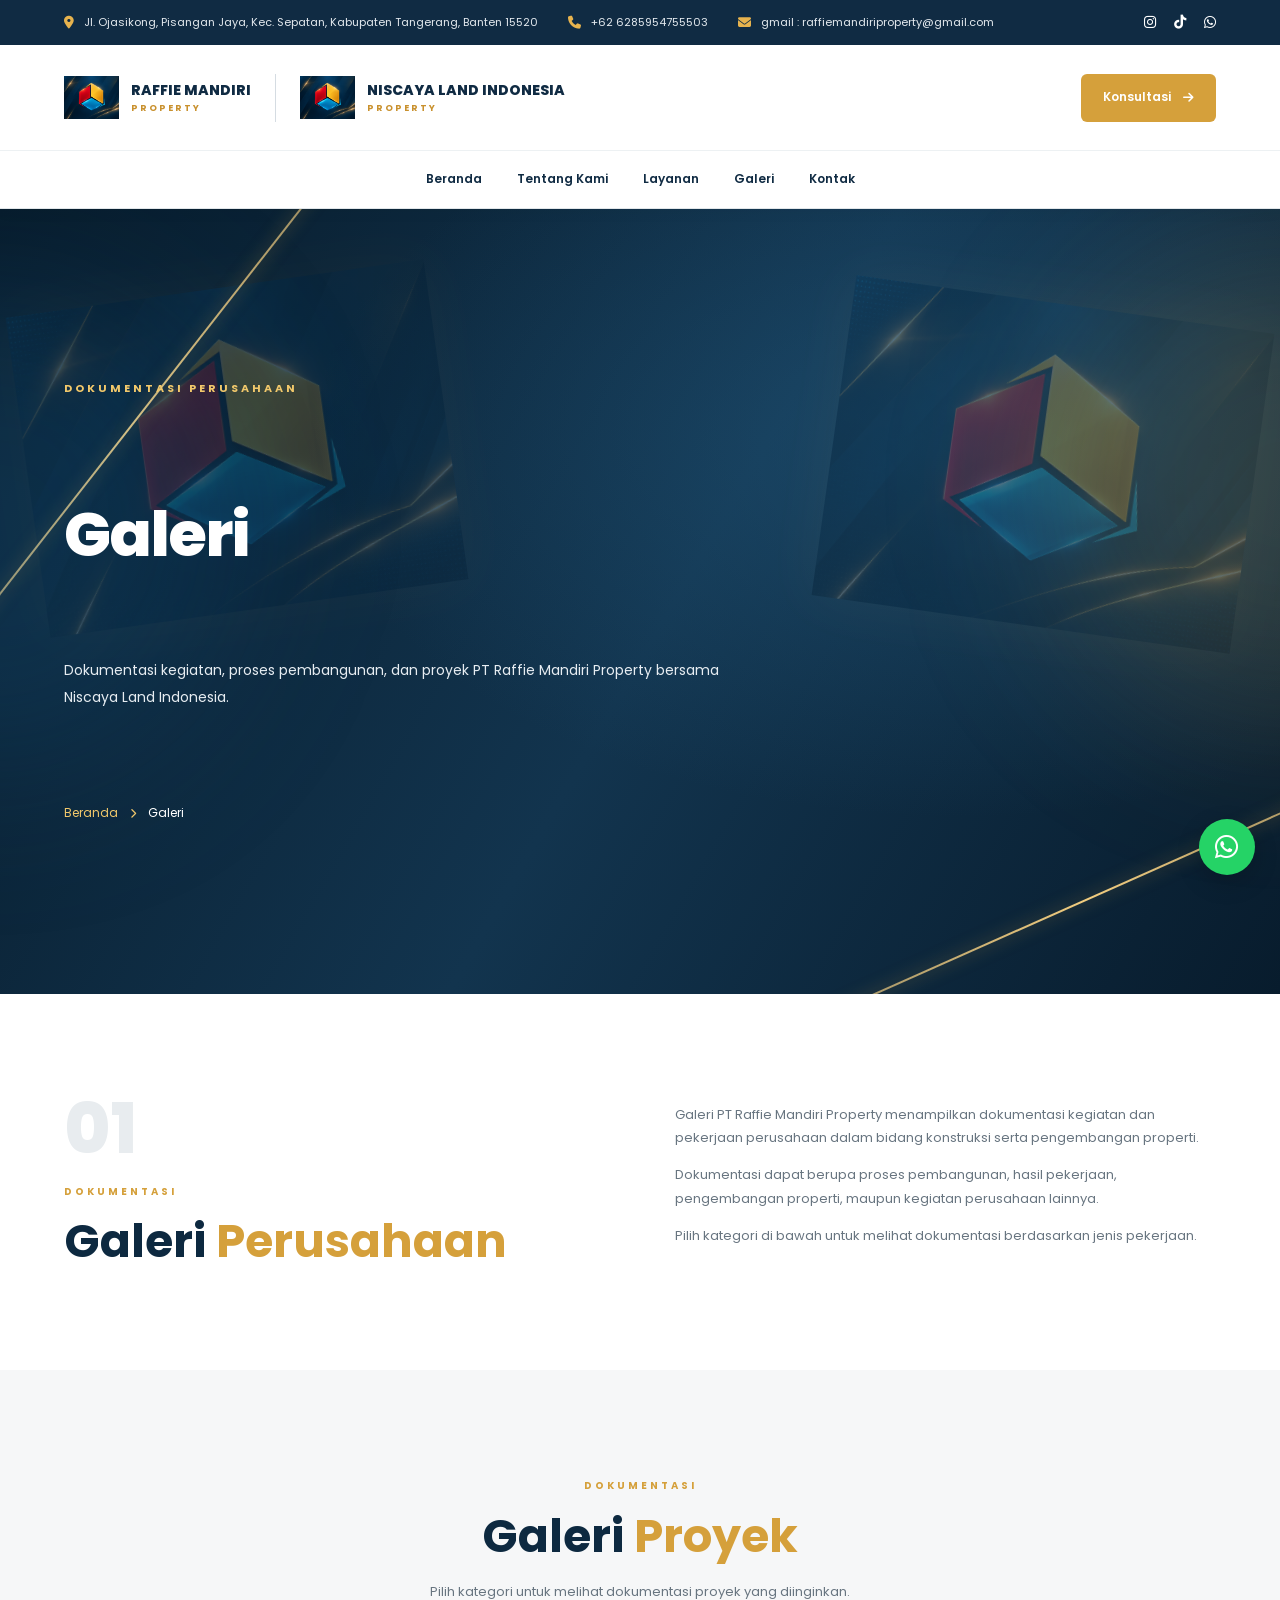
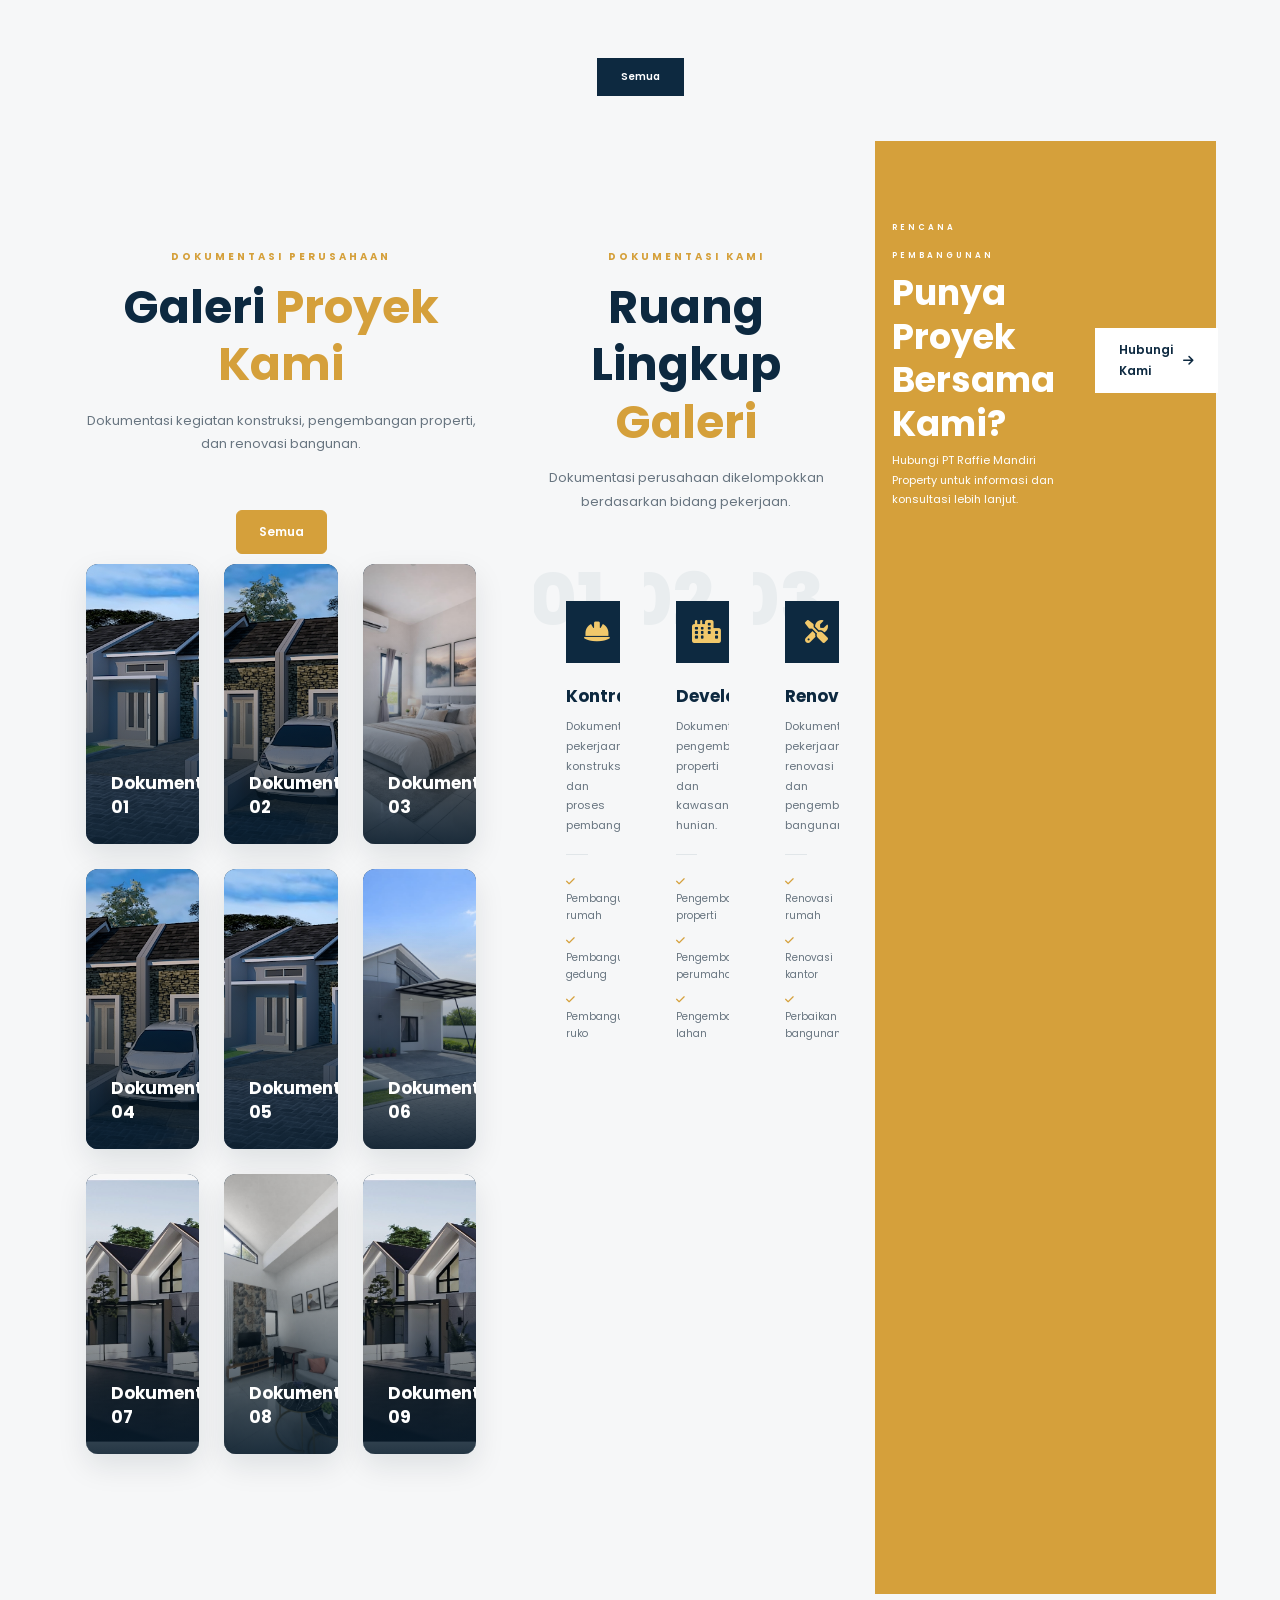
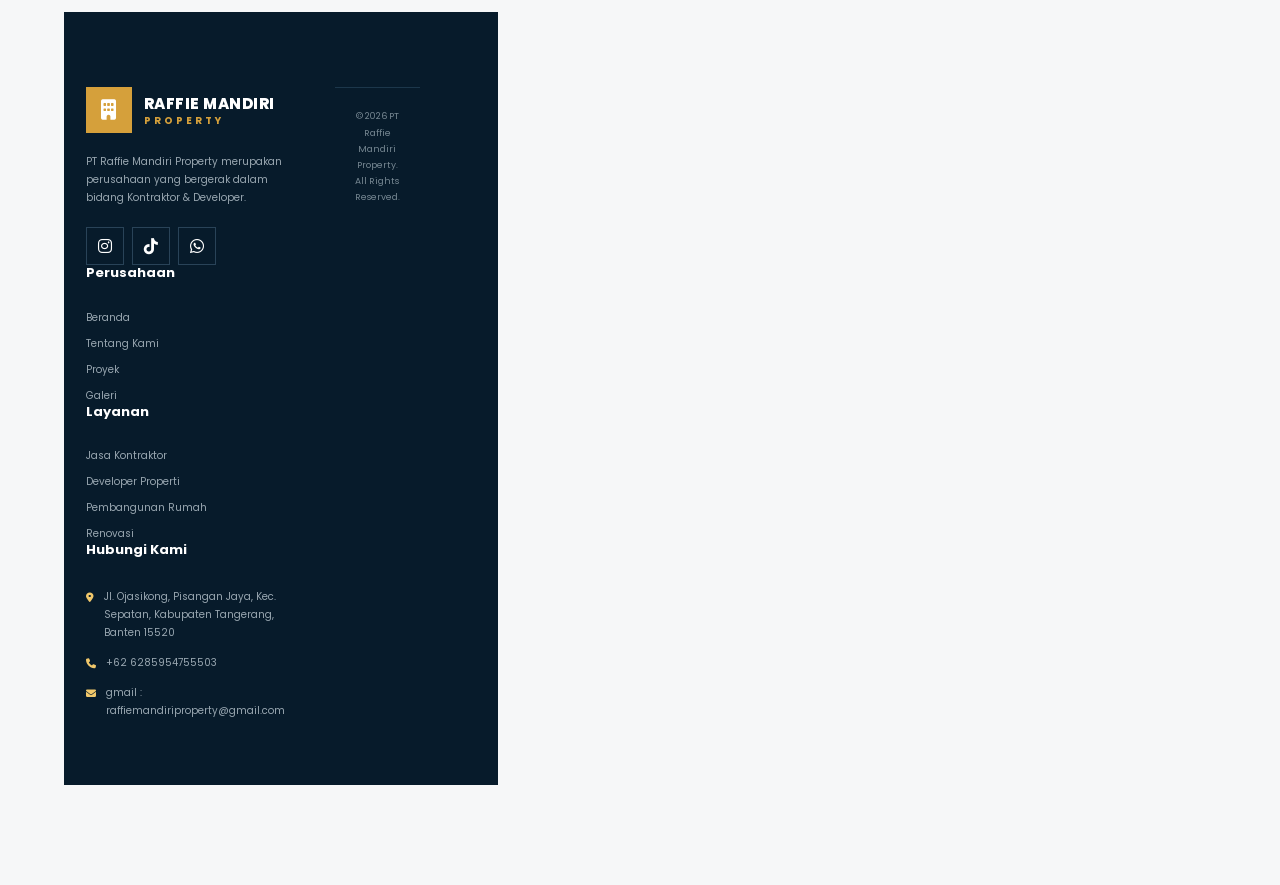
==== commit 623fcaf2: "first commit128plr9p" ====
--- a/galeri.html
+++ b/galeri.html
@@ -51,33 +51,39 @@
 
                 <span>
                     <i class="fa-solid fa-location-dot"></i>
-                    Alamat kantor perusahaan
+                    Jl. Ojasikong, Pisangan Jaya, Kec. Sepatan, Kabupaten Tangerang, Banten 15520
                 </span>
 
                 <span>
                     <i class="fa-solid fa-phone"></i>
-                    Nomor telepon perusahaan
+                    +62 6285954755503
                 </span>
 
                 <span>
                     <i class="fa-solid fa-envelope"></i>
-                    Email resmi perusahaan
+                    gmail : raffiemandiriproperty@gmail.com
                 </span>
 
             </div>
 
             <div class="topbar-social">
 
-                <a href="#" aria-label="Instagram">
+                <a href="https://www.instagram.com/raffiemandiriproperty/" aria-label="Instagram">
                     <i class="fa-brands fa-instagram"></i>
                 </a>
 
-                <a href="#" aria-label="Facebook">
-                    <i class="fa-brands fa-facebook-f"></i>
+               <a href="https://www.tiktok.com/@clustertamanfirdaus"
+                   aria-label="TikTok">
+
+                    <i class="fa-brands fa-tiktok"></i>
+
                 </a>
 
-                <a href="#" aria-label="YouTube">
-                    <i class="fa-brands fa-youtube"></i>
+               <a href="https://wa.me/6285954755503"
+                   aria-label="WhatsApp">
+
+                    <i class="fa-brands fa-whatsapp"></i>
+
                 </a>
 
             </div>
@@ -187,48 +193,67 @@
      HERO GALERI - DUAL BRAND
 ===================================================== -->
 
-<section class="page-hero dual-page-hero">
-
-    <div class="container dual-hero-layout">
-
-        <!-- HERO TEXT -->
-        <div class="dual-hero-content">
-
-            <span class="hero-small">
-                DOKUMENTASI PERUSAHAAN
+
+<!-- =====================================================
+     HERO GALERI
+===================================================== -->
+
+<section class="page-hero rm-hero">
+
+    <div class="rm-hero-art" aria-hidden="true">
+
+        <img
+            src="images/logo-raffie.png"
+            class="rm-hero-logo rm-logo-left"
+            alt="">
+
+        <img
+            src="images/logo-niscaya.png"
+            class="rm-hero-logo rm-logo-right"
+            alt="">
+
+        <div class="rm-gold-line rm-gold-line-one"></div>
+        <div class="rm-gold-line rm-gold-line-two"></div>
+
+        <div class="rm-glow rm-glow-left"></div>
+        <div class="rm-glow rm-glow-right"></div>
+
+    </div>
+
+    <div class="container rm-hero-container">
+
+        <span class="hero-small">
+            DOKUMENTASI PERUSAHAAN
+        </span>
+
+        <h1>
+            Galeri
+        </h1>
+
+        <p>
+            Dokumentasi kegiatan, proses pembangunan,
+            dan proyek PT Raffie Mandiri Property
+            bersama Niscaya Land Indonesia.
+        </p>
+
+        <div class="breadcrumb">
+
+            <a href="index.html">
+                Beranda
+            </a>
+
+            <i class="fa-solid fa-chevron-right"></i>
+
+            <span>
+                Galeri
             </span>
 
-            <h1>Galeri</h1>
-
-            <p class="hero-description">
-                Dokumentasi kegiatan, proses pembangunan,
-                dan proyek PT Raffie Mandiri Property
-                bersama Niscaya Land Indonesia.
-            </p>
-
-            <div class="breadcrumb">
-
-                <a href="index.html">Beranda</a>
-
-                <i class="fa-solid fa-chevron-right"></i>
-
-                <span>Galeri</span>
-
-            </div>
-
-        </div>
-
-
-        <!-- DUAL LOGO BACKGROUND -->
-        <div class="container dual-navbar">
-
-        <!-- DUA LOGO -->
-        <div class="brand-partnership">
-
-            
-
+        </div>
+
+    </div>
 
 </section>
+
 
 
 
@@ -381,25 +406,7 @@
                 Semua
             </button>
 
-            <button
-                type="button"
-                data-filter="kontraktor">
-                Kontraktor
-            </button>
-
-            <button
-                type="button"
-                data-filter="developer">
-                Developer
-            </button>
-
-            <button
-                type="button"
-                data-filter="renovasi">
-                Renovasi
-            </button>
-
-        </div>
+            
 
 
         <!-- ==========================================
--- a/css/style.css
+++ b/css/style.css
@@ -6655,4 +6655,1143 @@
 
 }
 
-
+/* =========================================================
+   RAFFIE MANDIRI × NISCAYA LAND
+   PREMIUM RESPONSIVE HERO
+========================================================= */
+
+.hero.rm-hero {
+    position: relative;
+    isolation: isolate;
+
+    display: flex;
+    align-items: center;
+
+    width: 100%;
+    min-height: 760px;
+
+    padding: 110px 0 65px;
+
+    overflow: hidden;
+
+    background:
+        radial-gradient(
+            ellipse at 75% 30%,
+            rgba(37, 96, 135, 0.45),
+            transparent 48%
+        ),
+        linear-gradient(
+            120deg,
+            #071b2b 0%,
+            #12344e 52%,
+            #081c2d 100%
+        ) !important;
+}
+
+/* NONAKTIFKAN LOGO PSEUDO ELEMENT LAMA */
+
+.hero.rm-hero::before,
+.hero.rm-hero::after {
+    content: none !important;
+}
+
+/* =========================================================
+   ART BACKGROUND
+========================================================= */
+
+.rm-hero-art {
+    position: absolute;
+    inset: 0;
+
+    z-index: 0;
+
+    overflow: hidden;
+    pointer-events: none;
+}
+
+/* DUA LOGO */
+
+.rm-hero-logo {
+    position: absolute;
+
+    display: block;
+
+    width: min(33vw, 440px);
+    height: auto;
+
+    object-fit: contain;
+
+    opacity: 0.20;
+
+    filter:
+        drop-shadow(
+            0 0 28px rgba(238, 187, 88, 0.2)
+        );
+}
+
+/* LOGO RAFFIE */
+
+.rm-logo-left {
+    top: 10%;
+    left: 2%;
+
+    transform: rotate(-8deg);
+}
+
+/* LOGO NISCAYA */
+
+.rm-logo-right {
+    top: 12%;
+    right: 2%;
+
+    transform: rotate(8deg);
+
+    opacity: 0.25;
+}
+
+/* =========================================================
+   GOLD LIGHT
+========================================================= */
+
+.rm-glow {
+    position: absolute;
+
+    width: 480px;
+    height: 480px;
+
+    border-radius: 50%;
+
+    filter: blur(85px);
+}
+
+.rm-glow-left {
+    left: -250px;
+    top: 10%;
+
+    background: rgba(31, 112, 164, 0.20);
+}
+
+.rm-glow-right {
+    right: -250px;
+    top: 5%;
+
+    background: rgba(218, 159, 56, 0.15);
+}
+
+/* =========================================================
+   GOLD DIAGONAL LINES
+========================================================= */
+
+.rm-gold-line {
+    position: absolute;
+
+    height: 2px;
+
+    background:
+        linear-gradient(
+            90deg,
+            transparent,
+            rgba(255, 214, 131, 0.95),
+            transparent
+        );
+
+    box-shadow:
+        0 0 16px rgba(255, 191, 72, 0.55);
+
+    transform-origin: center;
+}
+
+.rm-gold-line-one {
+    width: 130%;
+    top: 28%;
+    left: -55%;
+
+    transform: rotate(-52deg);
+}
+
+.rm-gold-line-two {
+    width: 120%;
+    bottom: 12%;
+    right: -45%;
+
+    transform: rotate(-24deg);
+}
+
+/* =========================================================
+   CONTENT
+========================================================= */
+
+.rm-hero-container {
+    position: relative;
+    z-index: 2;
+
+    display: flex;
+    flex-direction: column;
+    justify-content: space-between;
+
+    gap: 65px;
+
+    width: min(1180px, 90%);
+    margin: 0 auto;
+}
+
+.rm-hero-content {
+    max-width: 820px;
+}
+
+/* LABEL */
+
+.rm-hero-label {
+    display: flex;
+    align-items: center;
+
+    gap: 14px;
+
+    margin-bottom: 24px;
+
+    color: #f1c86b;
+
+    font-family: "Poppins", sans-serif;
+    font-size: 12px;
+    font-weight: 700;
+
+    letter-spacing: 4px;
+}
+
+.rm-hero-label span {
+    display: block;
+
+    width: 42px;
+    height: 3px;
+
+    background: #f1c86b;
+}
+
+/* JUDUL */
+
+.rm-hero-content h1 {
+    max-width: 800px;
+
+    margin: 0 0 24px;
+
+    color: #ffffff;
+
+    font-family: "Poppins", sans-serif;
+    font-size: clamp(45px, 6vw, 80px);
+    font-weight: 800;
+
+    line-height: 1.14;
+    letter-spacing: -1.5px;
+}
+
+.rm-hero-content h1 span {
+    display: block;
+
+    color: #f1c86b;
+}
+
+/* DESKRIPSI */
+
+.rm-hero-content p {
+    max-width: 690px;
+
+    margin: 0 0 32px;
+
+    color: #e7edf2;
+
+    font-size: 15px;
+    line-height: 1.9;
+}
+
+/* =========================================================
+   BUTTONS
+========================================================= */
+
+.rm-hero-buttons {
+    display: flex;
+    align-items: center;
+    flex-wrap: wrap;
+
+    gap: 15px;
+}
+
+.rm-btn {
+    display: inline-flex;
+    align-items: center;
+    justify-content: center;
+
+    gap: 15px;
+
+    min-height: 57px;
+    padding: 16px 28px;
+
+    border-radius: 9px;
+
+    font-family: "Poppins", sans-serif;
+    font-size: 13px;
+    font-weight: 700;
+
+    text-decoration: none;
+
+    transition:
+        transform 0.3s ease,
+        background 0.3s ease,
+        box-shadow 0.3s ease;
+}
+
+.rm-btn:hover {
+    transform: translateY(-3px);
+}
+
+/* GOLD BUTTON */
+
+.rm-btn-gold {
+    color: #102b43;
+
+    background:
+        linear-gradient(
+            135deg,
+            #ffe2a1,
+            #d6a037
+        );
+
+    box-shadow:
+        0 10px 30px rgba(221, 162, 60, 0.22);
+}
+
+.rm-btn-gold:hover {
+    color: #102b43;
+
+    background:
+        linear-gradient(
+            135deg,
+            #ffebbf,
+            #e9b750
+        );
+}
+
+/* OUTLINE BUTTON */
+
+.rm-btn-outline {
+    color: #ffffff;
+
+    border: 1.5px solid #f1c86b;
+
+    background: rgba(9, 32, 51, 0.55);
+}
+
+.rm-btn-outline:hover {
+    color: #ffffff;
+
+    background: rgba(241, 200, 107, 0.15);
+}
+
+/* =========================================================
+   BOTTOM INFORMATION
+========================================================= */
+
+.rm-hero-bottom {
+    display: flex;
+    align-items: center;
+    flex-wrap: wrap;
+
+    gap: 0;
+}
+
+.rm-hero-bottom-item {
+    display: flex;
+    align-items: center;
+
+    gap: 12px;
+
+    padding: 5px 26px;
+
+    color: #ffffff;
+
+    font-size: 12px;
+    font-weight: 500;
+}
+
+.rm-hero-bottom-item:first-child {
+    padding-left: 0;
+}
+
+.rm-hero-bottom-item:not(:last-child) {
+    border-right:
+        1px solid rgba(255, 255, 255, 0.35);
+}
+
+.rm-hero-bottom-item i {
+    color: #f1c86b;
+    font-size: 19px;
+}
+
+/* =========================================================
+   TABLET
+========================================================= */
+
+@media (max-width: 900px) {
+
+    .hero.rm-hero {
+        min-height: 690px;
+        padding: 100px 0 55px;
+    }
+
+    .rm-hero-logo {
+        width: 40vw;
+    }
+
+    .rm-logo-left {
+        left: -5%;
+    }
+
+    .rm-logo-right {
+        right: -5%;
+    }
+
+    .rm-hero-content h1 {
+        font-size: clamp(42px, 7vw, 65px);
+    }
+
+}
+
+/* =========================================================
+   MOBILE - SESUAI DESAIN HP
+========================================================= */
+
+@media (max-width: 600px) {
+
+    .hero.rm-hero {
+        display: block;
+
+        min-height: 0;
+        padding: 290px 0 45px;
+    }
+
+    /* LOGO BACKGROUND */
+
+    .rm-hero-logo {
+        width: 56vw;
+        max-width: 245px;
+
+        opacity: 0.27;
+    }
+
+    .rm-logo-left {
+        top: 8%;
+        left: -10%;
+
+        transform: rotate(-8deg);
+    }
+
+    .rm-logo-right {
+        top: 11%;
+        right: -10%;
+
+        transform: rotate(8deg);
+
+        opacity: 0.32;
+    }
+
+    /* CAHAYA */
+
+    .rm-glow {
+        width: 330px;
+        height: 330px;
+
+        filter: blur(65px);
+    }
+
+    .rm-glow-left {
+        left: -210px;
+        top: 0;
+    }
+
+    .rm-glow-right {
+        right: -210px;
+        top: 5%;
+    }
+
+    /* GARIS EMAS */
+
+    .rm-gold-line-one {
+        width: 150%;
+        top: 20%;
+        left: -90%;
+
+        transform: rotate(-55deg);
+    }
+
+    .rm-gold-line-two {
+        width: 150%;
+        bottom: 13%;
+        right: -85%;
+
+        transform: rotate(-30deg);
+    }
+
+    /* CONTENT */
+
+    .rm-hero-container {
+        width: 87%;
+        gap: 45px;
+    }
+
+    .rm-hero-label {
+        gap: 10px;
+
+        margin-bottom: 19px;
+
+        font-size: 9px;
+        letter-spacing: 2.5px;
+    }
+
+    .rm-hero-label span {
+        width: 30px;
+        height: 2px;
+    }
+
+    /* JUDUL BESAR */
+
+    .rm-hero-content h1 {
+        margin-bottom: 22px;
+
+        font-size: clamp(35px, 9vw, 47px);
+
+        line-height: 1.16;
+        letter-spacing: -1px;
+    }
+
+    /* DESKRIPSI */
+
+    .rm-hero-content p {
+        margin-bottom: 28px;
+
+        font-size: 12px;
+        line-height: 1.9;
+    }
+
+    /* TOMBOL VERTIKAL */
+
+    .rm-hero-buttons {
+        display: flex;
+        flex-direction: column;
+
+        align-items: stretch;
+
+        gap: 13px;
+    }
+
+    .rm-btn {
+        width: 100%;
+
+        min-height: 55px;
+        padding: 15px 20px;
+
+        font-size: 13px;
+    }
+
+    /* INFORMASI BAWAH */
+
+    .rm-hero-bottom {
+        display: grid;
+
+        grid-template-columns: repeat(3, minmax(0, 1fr));
+
+        gap: 0;
+    }
+
+    .rm-hero-bottom-item {
+        display: flex;
+        flex-direction: column;
+
+        justify-content: center;
+        text-align: center;
+
+        gap: 8px;
+
+        padding: 0 8px;
+
+        font-size: 10px;
+        line-height: 1.5;
+    }
+
+    .rm-hero-bottom-item i {
+        font-size: 20px;
+    }
+
+    .rm-hero-bottom-item:first-child {
+        padding-left: 8px;
+    }
+
+}
+
+/* =========================================================
+   HP KECIL
+========================================================= */
+
+@media (max-width: 380px) {
+
+    .hero.rm-hero {
+        padding-top: 250px;
+    }
+
+    .rm-hero-content h1 {
+        font-size: 32px;
+    }
+
+    .rm-hero-content p {
+        font-size: 11px;
+    }
+
+    .rm-hero-logo {
+        width: 55vw;
+    }
+
+    .rm-hero-bottom-item {
+        font-size: 9px;
+        padding: 0 5px;
+    }
+
+}
+
+/* =========================================================
+   REDUCED MOTION
+========================================================= */
+
+@media (prefers-reduced-motion: reduce) {
+
+    .rm-btn {
+        transition: none;
+    }
+
+}
+
+/* =========================================================
+   DUAL BRAND NAVBAR - MOBILE
+========================================================= */
+
+@media (max-width: 600px) {
+
+    .dual-header .dual-navbar {
+        display: flex;
+        align-items: center;
+
+        min-height: 85px;
+        gap: 8px;
+
+        padding-top: 12px;
+        padding-bottom: 12px;
+    }
+
+    .dual-header .brand-partnership {
+        display: grid;
+
+        grid-template-columns:
+            minmax(0, 1fr)
+            1px
+            minmax(0, 1.2fr);
+
+        align-items: center;
+
+        gap: 8px;
+
+        flex: 1;
+        min-width: 0;
+    }
+
+    .dual-header .partner-brand {
+        display: flex;
+        align-items: center;
+
+        gap: 7px;
+        min-width: 0;
+    }
+
+    .dual-header .partner-brand img {
+        display: block;
+
+        width: 40px;
+        height: 40px;
+
+        object-fit: contain;
+        flex-shrink: 0;
+    }
+
+    .dual-header .partner-brand-text strong {
+        display: block;
+
+        font-size: 9px;
+        font-weight: 800;
+        line-height: 1.3;
+    }
+
+    .dual-header .partner-brand-text span {
+        display: block;
+
+        font-size: 7px;
+        font-weight: 700;
+
+        letter-spacing: 1px;
+    }
+
+    .dual-header .partner-divider {
+        width: 1px;
+        height: 38px;
+
+        background: #d5dce2;
+    }
+
+    .dual-header .btn-nav {
+        display: none;
+    }
+
+    .dual-header .menu-toggle {
+        display: flex;
+        align-items: center;
+        justify-content: center;
+
+        width: 36px;
+        height: 36px;
+
+        padding: 0;
+
+        border: none;
+        background: transparent;
+
+        color: #102b43;
+        font-size: 23px;
+    }
+
+}
+
+
+/* =====================================================
+   GLOBAL HERO BACKGROUND
+   RAFFIE MANDIRI × NISCAYA LAND
+   BERLAKU UNTUK SEMUA HALAMAN
+===================================================== */
+
+/* BACKGROUND UTAMA */
+
+.hero.rm-hero,
+.page-hero.rm-hero {
+    position: relative;
+    isolation: isolate;
+
+    display: flex;
+    align-items: center;
+
+    width: 100%;
+    overflow: hidden;
+
+    background:
+        radial-gradient(
+            ellipse at 75% 30%,
+            rgba(37, 96, 135, 0.45),
+            transparent 48%
+        ),
+        linear-gradient(
+            120deg,
+            #071b2b 0%,
+            #12344e 52%,
+            #081c2d 100%
+        ) !important;
+}
+
+/* TINGGI BERANDA */
+
+.hero.rm-hero {
+    min-height: 760px;
+    padding: 110px 0 65px;
+}
+
+/* TINGGI HERO HALAMAN LAIN */
+
+.page-hero.rm-hero {
+    min-height: 460px;
+    padding: 90px 0;
+}
+
+/* NONAKTIFKAN BACKGROUND LAMA */
+
+.hero.rm-hero::before,
+.hero.rm-hero::after,
+.page-hero.rm-hero::before,
+.page-hero.rm-hero::after {
+    content: none !important;
+}
+
+/* LAPISAN DEKORASI */
+
+.rm-hero-art {
+    position: absolute;
+    inset: 0;
+
+    z-index: 0;
+
+    overflow: hidden;
+    pointer-events: none;
+}
+
+/* DUA LOGO */
+
+.rm-hero-logo {
+    position: absolute;
+
+    display: block;
+
+    width: min(33vw, 440px);
+    height: auto;
+
+    object-fit: contain;
+
+    background: transparent;
+    border: none;
+    box-shadow: none;
+
+    opacity: 0.20;
+}
+
+/* LOGO RAFFIE */
+
+.rm-logo-left {
+    top: 10%;
+    left: 2%;
+
+    transform: rotate(-8deg);
+}
+
+/* LOGO NISCAYA */
+
+.rm-logo-right {
+    top: 12%;
+    right: 2%;
+
+    transform: rotate(8deg);
+    opacity: 0.25;
+}
+
+/* EFEK CAHAYA */
+
+.rm-glow {
+    position: absolute;
+
+    width: 480px;
+    height: 480px;
+
+    border-radius: 50%;
+    filter: blur(85px);
+}
+
+.rm-glow-left {
+    left: -250px;
+    top: 10%;
+
+    background: rgba(31, 112, 164, 0.20);
+}
+
+.rm-glow-right {
+    right: -250px;
+    top: 5%;
+
+    background: rgba(218, 159, 56, 0.15);
+}
+
+/* GARIS EMAS */
+
+.rm-gold-line {
+    position: absolute;
+
+    height: 2px;
+
+    background: linear-gradient(
+        90deg,
+        transparent,
+        rgba(255, 214, 131, 0.95),
+        transparent
+    );
+
+    box-shadow: 0 0 16px rgba(255, 191, 72, 0.55);
+}
+
+.rm-gold-line-one {
+    width: 130%;
+    top: 28%;
+    left: -55%;
+
+    transform: rotate(-52deg);
+}
+
+.rm-gold-line-two {
+    width: 120%;
+    bottom: 12%;
+    right: -45%;
+
+    transform: rotate(-24deg);
+}
+
+/* KONTEN DI DEPAN LOGO */
+
+.rm-hero-container {
+    position: relative;
+    z-index: 2;
+
+    width: min(1180px, 90%);
+    margin: 0 auto;
+}
+
+/* JUDUL HALAMAN */
+
+.page-hero.rm-hero h1 {
+    color: #ffffff;
+
+    font-family: "Poppins", sans-serif;
+    font-size: clamp(36px, 5vw, 60px);
+    font-weight: 800;
+
+    line-height: 1.2;
+}
+
+/* DESKRIPSI */
+
+.page-hero.rm-hero p {
+    max-width: 700px;
+
+    color: #e7edf2;
+    line-height: 1.9;
+}
+
+/* =====================================================
+   RESPONSIVE TABLET
+===================================================== */
+
+@media (max-width: 900px) {
+
+    .rm-hero-logo {
+        width: 40vw;
+    }
+
+    .rm-logo-left {
+        left: -5%;
+    }
+
+    .rm-logo-right {
+        right: -5%;
+    }
+
+}
+
+/* =====================================================
+   RESPONSIVE HP
+===================================================== */
+
+@media (max-width: 600px) {
+
+    /* BERANDA */
+
+    .hero.rm-hero {
+        min-height: 0;
+        padding: 290px 0 45px;
+    }
+
+    /* HALAMAN LAIN */
+
+    .page-hero.rm-hero {
+        min-height: 460px;
+        padding: 200px 0 55px;
+    }
+
+    /* DUA LOGO */
+
+    .rm-hero-logo {
+        width: 56vw;
+        max-width: 245px;
+
+        opacity: 0.27;
+    }
+
+    .rm-logo-left {
+        top: 8%;
+        left: -10%;
+
+        transform: rotate(-8deg);
+    }
+
+    .rm-logo-right {
+        top: 11%;
+        right: -10%;
+
+        transform: rotate(8deg);
+        opacity: 0.32;
+    }
+
+    /* GARIS EMAS */
+
+    .rm-gold-line-one {
+        width: 150%;
+        top: 20%;
+        left: -90%;
+
+        transform: rotate(-55deg);
+    }
+
+    .rm-gold-line-two {
+        width: 150%;
+        bottom: 13%;
+        right: -85%;
+
+        transform: rotate(-30deg);
+    }
+
+    /* JUDUL */
+
+    .page-hero.rm-hero h1 {
+        font-size: 38px;
+    }
+
+    .page-hero.rm-hero p {
+        font-size: 12px;
+        line-height: 1.8;
+    }
+
+}
+
+/* HP KECIL */
+
+@media (max-width: 380px) {
+
+    .page-hero.rm-hero {
+        padding-top: 180px;
+    }
+
+    .page-hero.rm-hero h1 {
+        font-size: 33px;
+    }
+
+}
+
+
+/* =====================================================
+   PENYEMPURNAAN HERO SELURUH HALAMAN
+===================================================== */
+
+/* JUDUL */
+
+.page-hero.rm-hero .rm-hero-container h1 {
+    margin: 20px 0;
+
+    color: #ffffff;
+
+    font-family: "Poppins", sans-serif;
+    font-size: clamp(38px, 5vw, 62px);
+    font-weight: 800;
+
+    line-height: 1.2;
+    letter-spacing: -1px;
+}
+
+/* KATA BERWARNA EMAS */
+
+.page-hero.rm-hero .rm-hero-container h1 span {
+    color: #f1c86b;
+}
+
+/* LABEL KECIL */
+
+.page-hero.rm-hero .hero-small {
+    display: inline-block;
+
+    color: #f1c86b;
+
+    font-size: 11px;
+    font-weight: 700;
+
+    letter-spacing: 3px;
+}
+
+/* DESKRIPSI */
+
+.page-hero.rm-hero .rm-hero-container > p {
+    max-width: 700px;
+
+    margin: 0;
+
+    color: #e7edf2;
+
+    font-size: 14px;
+    line-height: 1.9;
+}
+
+/* BREADCRUMB */
+
+.page-hero.rm-hero .breadcrumb {
+    display: flex;
+    align-items: center;
+    flex-wrap: wrap;
+
+    gap: 12px;
+
+    margin-top: 28px;
+}
+
+.page-hero.rm-hero .breadcrumb a,
+.page-hero.rm-hero .breadcrumb span {
+    font-size: 12px;
+}
+
+.page-hero.rm-hero .breadcrumb a {
+    color: #f1c86b;
+}
+
+.page-hero.rm-hero .breadcrumb span {
+    color: #ffffff;
+}
+
+.page-hero.rm-hero .breadcrumb i {
+    color: #f1c86b;
+    font-size: 10px;
+}
+
+/* =====================================================
+   MOBILE
+===================================================== */
+
+@media (max-width: 600px) {
+
+    .page-hero.rm-hero {
+        min-height: 480px;
+        padding: 205px 0 55px;
+    }
+
+    .page-hero.rm-hero .rm-hero-container {
+        width: 87%;
+    }
+
+    .page-hero.rm-hero .hero-small {
+        font-size: 9px;
+        letter-spacing: 2.5px;
+    }
+
+    .page-hero.rm-hero .rm-hero-container h1 {
+        font-size: clamp(35px, 9vw, 44px);
+        line-height: 1.15;
+    }
+
+    .page-hero.rm-hero .rm-hero-container > p {
+        font-size: 12px;
+        line-height: 1.85;
+    }
+
+    .page-hero.rm-hero .breadcrumb {
+        margin-top: 24px;
+        gap: 10px;
+    }
+
+    .page-hero.rm-hero .breadcrumb a,
+    .page-hero.rm-hero .breadcrumb span {
+        font-size: 11px;
+    }
+
+}
+
